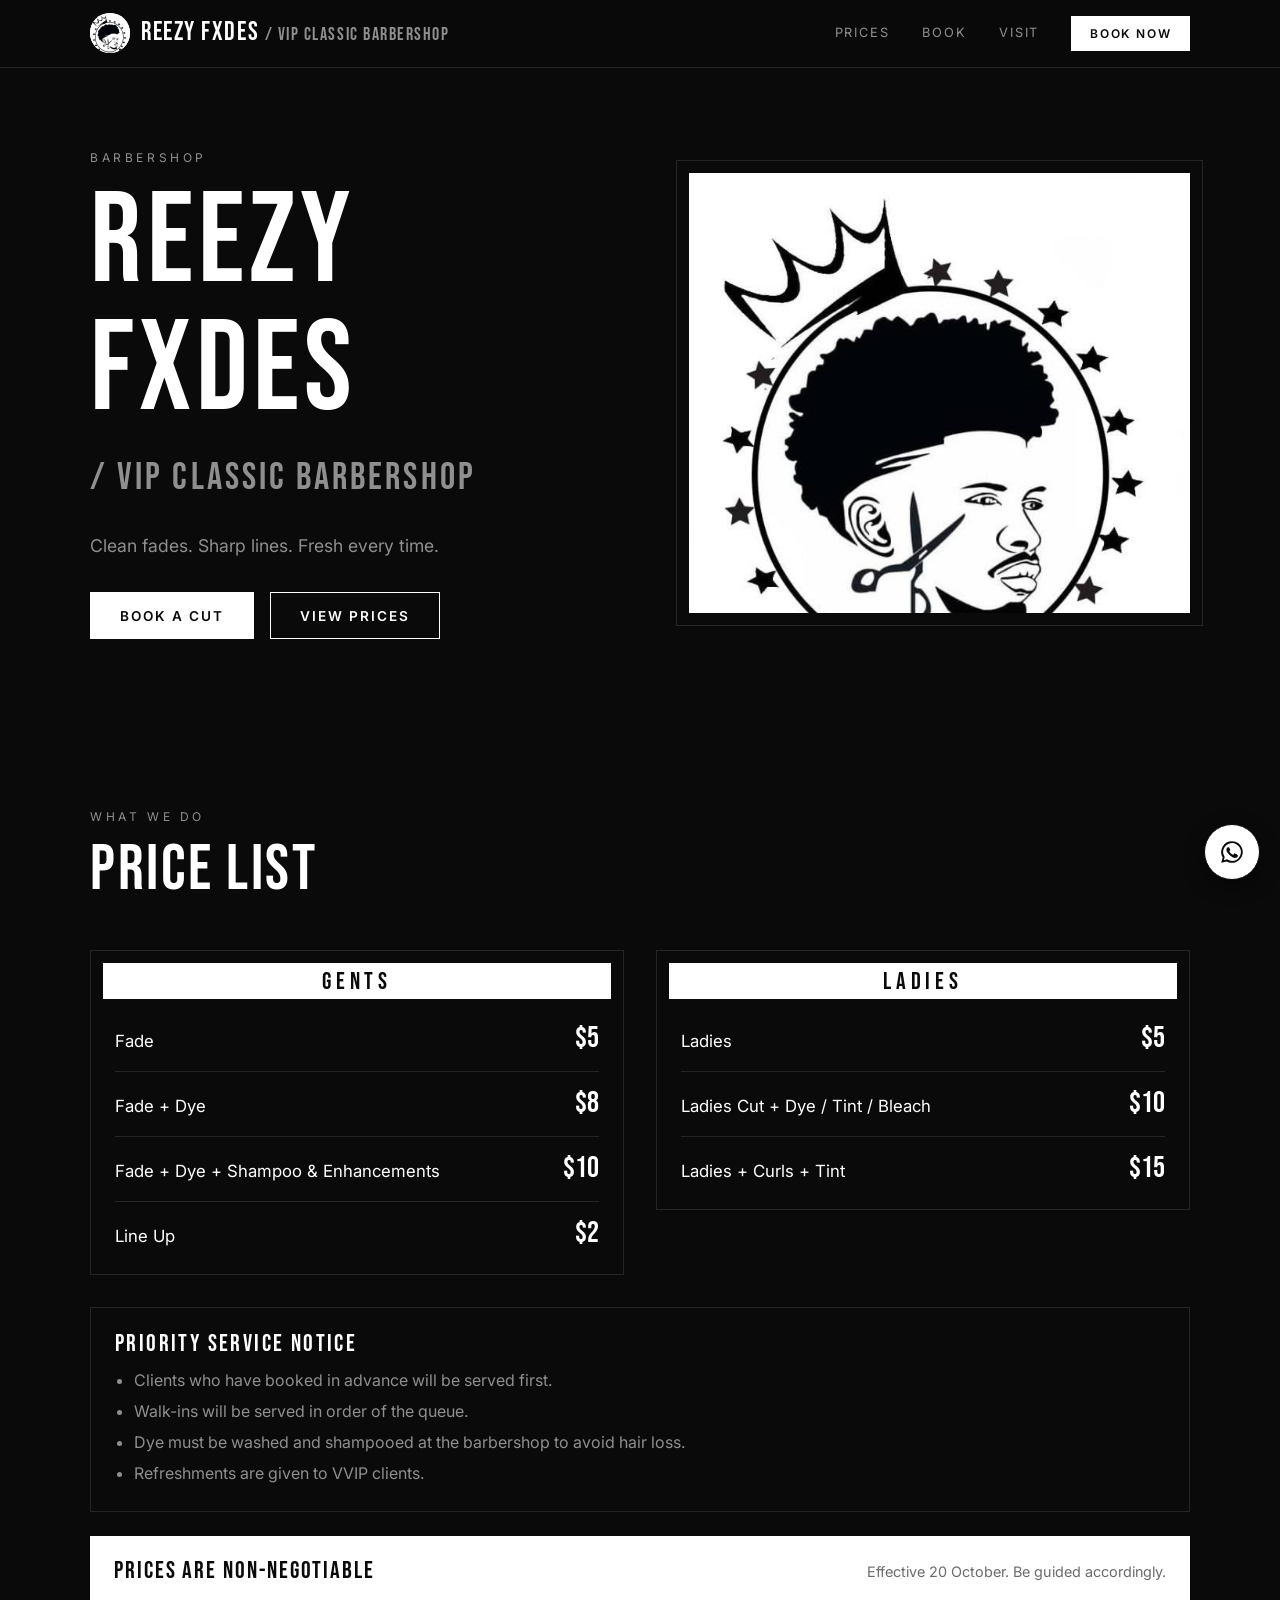
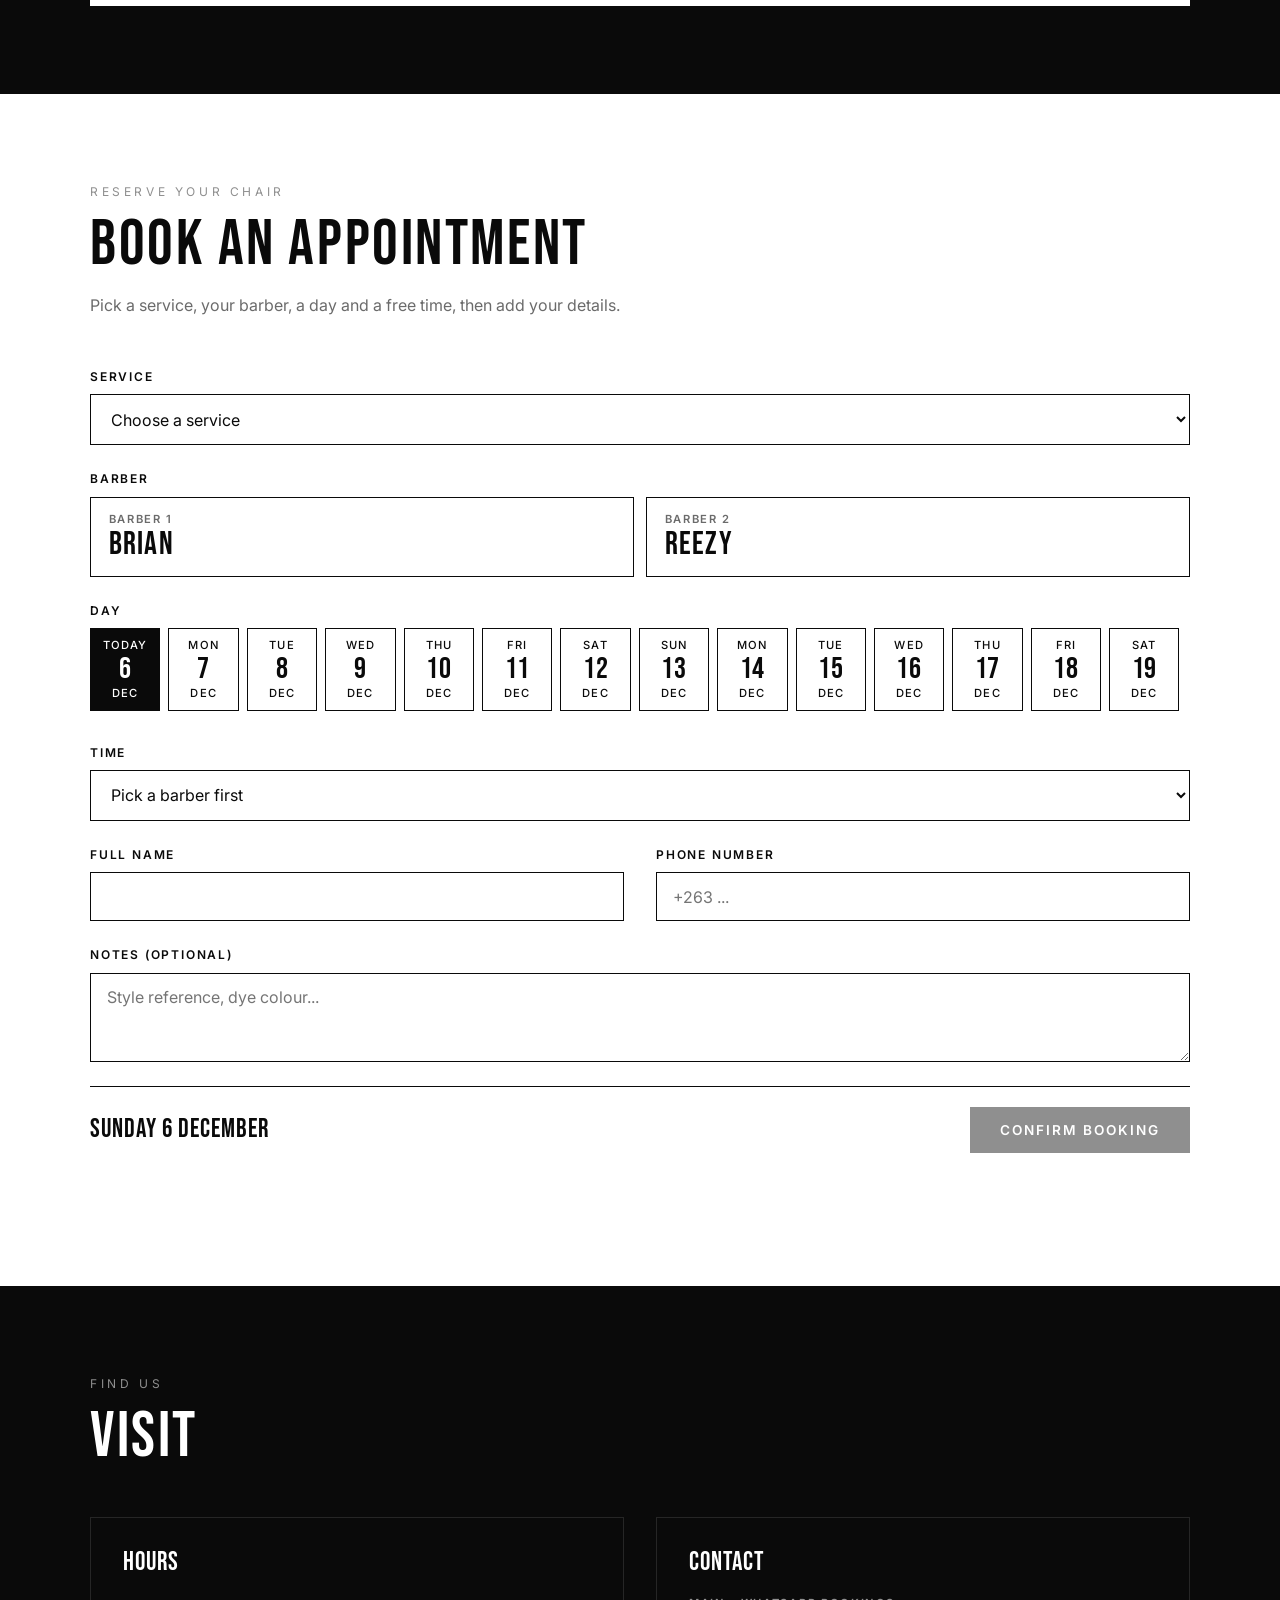
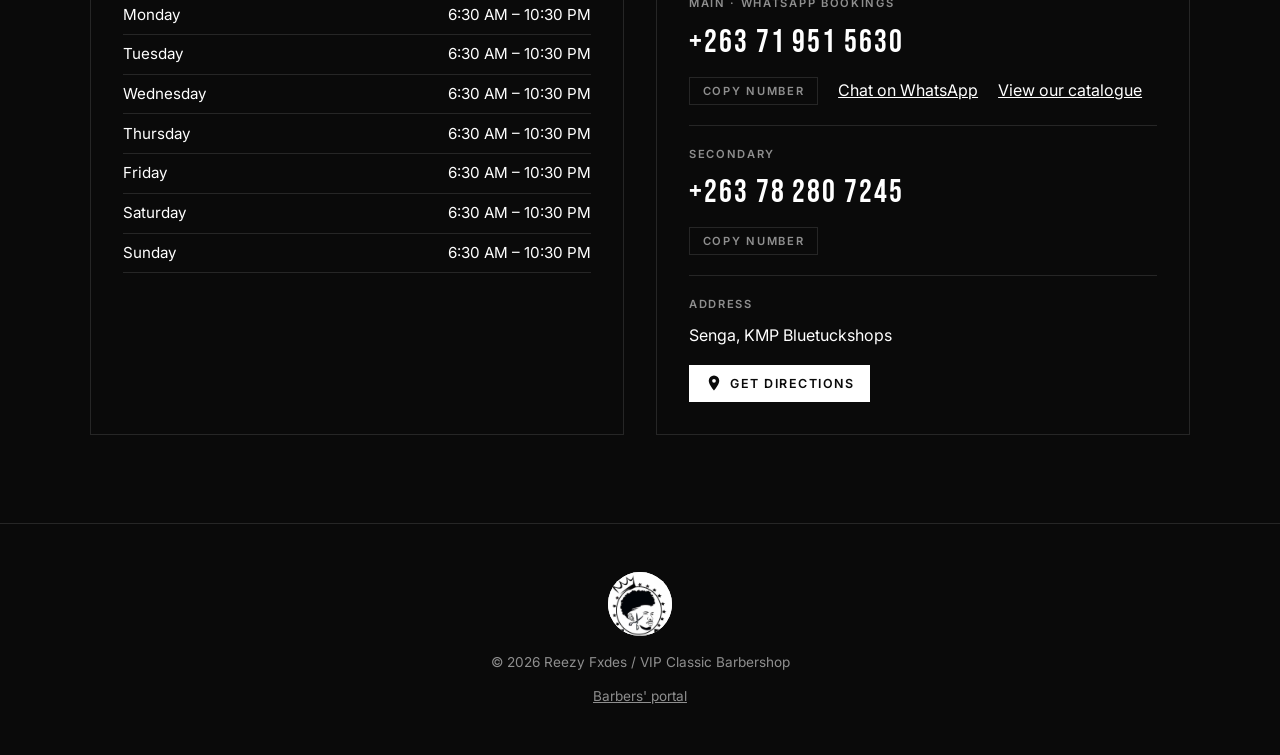
==== index.html @ d778cec8 "Add Get directions to the shop Opens Apple Maps on iPhone and Google Maps elsewhere, with directions" ====
<!doctype html>
<html lang="en">
<head>
<meta charset="utf-8">
<meta name="viewport" content="width=device-width, initial-scale=1, viewport-fit=cover">
<meta name="description" content="Book your cut at Reezy Fxdes / VIP Classic Barbershop. Open daily 6:30am – 10:30pm in Senga, KMP Bluetuckshops. Pick a free time and confirm on WhatsApp.">
<meta property="og:title" content="Reezy Fxdes / VIP Classic Barbershop">
<meta property="og:description" content="Book your cut at Reezy Fxdes / VIP Classic Barbershop. Open daily 6:30am – 10:30pm in Senga, KMP Bluetuckshops. Pick a free time and confirm on WhatsApp.">
<meta property="og:image" content="https://elpatronzw.github.io/REEZY_Fxdes/assets/logo.jpeg">
<meta property="og:url" content="https://elpatronzw.github.io/REEZY_Fxdes/">
<meta property="og:type" content="website">
<link rel="icon" href="assets/logo.jpeg">
<title>Reezy Fxdes</title>
<meta name="claude:viewport-fit-sides" content="cover">
<link rel="preconnect" href="https://fonts.googleapis.com">
<link rel="preconnect" href="https://fonts.gstatic.com" crossorigin>
<link href="https://fonts.googleapis.com/css2?family=Bebas+Neue&family=Inter:wght@400;500;600&display=swap" rel="stylesheet">
<style>
/* Layout: one column of full-width bands (black, white booking band, black), content capped at 1100px.
   Single deliberate black-and-white look, so no light/dark switching. */
:root {
  --black: #0a0a0a;
  --ink: #141414;
  --white: #ffffff;
  --grey: #8f8f8f;
  --grey-dark: #6b6b6b;
  --line: #262626;
  --line-light: #d9d9d9;
  --error: #b00020;
  --display: "Bebas Neue", Impact, "Arial Narrow", sans-serif;
  --body: "Inter", system-ui, -apple-system, "Segoe UI", sans-serif;
  --max: 1100px;
  color-scheme: dark;
}

* { box-sizing: border-box; }
[hidden] { display: none !important; }
html { scroll-behavior: smooth; }
@media (prefers-reduced-motion: reduce) { html { scroll-behavior: auto; } * { transition: none !important; } }
body {
  background: var(--black);
  color: var(--white);
  font-family: var(--body);
  font-size: 16px;
  line-height: 1.6;
  margin: 0;
}
body::before {
  content: ""; position: fixed; inset: 0 0 auto;
  height: env(safe-area-inset-top, 0px); z-index: 10; background: var(--black);
}
img { display: block; max-width: 100%; }
a { color: inherit; }
h1, h2, h3 { font-family: var(--display); font-weight: 400; letter-spacing: 0.04em; line-height: 1; margin: 0; text-wrap: balance; }
h1 { font-size: clamp(4rem, 12vw, 8rem); }
h2 { font-size: clamp(2.5rem, 6vw, 4rem); }
h3 { font-size: 1.6rem; }
p { margin: 0; }

.wrap {
  max-width: calc(var(--max) + 2 * 40px);
  margin: 0 auto;
  padding-left: max(16px, env(safe-area-inset-left, 0px));
  padding-right: max(16px, env(safe-area-inset-right, 0px));
}
@media (min-width: 760px) {
  .wrap { padding-left: max(40px, env(safe-area-inset-left, 0px)); padding-right: max(40px, env(safe-area-inset-right, 0px)); }
}

.eyebrow { text-transform: uppercase; letter-spacing: 0.3em; font-size: 0.75rem; color: var(--grey); margin-bottom: 0.75rem; }
.muted { color: var(--grey); }

/* Buttons */
.btn {
  display: inline-block; text-align: center;
  padding: 0.9rem 1.8rem;
  border: 1px solid var(--white); background: var(--white); color: var(--black);
  font: 600 0.85rem var(--body); text-transform: uppercase; letter-spacing: 0.15em;
  text-decoration: none; cursor: pointer; transition: background .2s, color .2s;
}
.btn:hover { background: transparent; color: var(--white); }
.btn:focus-visible, button:focus-visible, a:focus-visible, input:focus-visible, select:focus-visible, textarea:focus-visible {
  outline: 2px solid currentColor; outline-offset: 3px;
}
.btn--ghost { background: transparent; color: var(--white); }
.btn--ghost:hover { background: var(--white); color: var(--black); }
.btn--small { padding: 0.55rem 1.1rem; font-size: 0.75rem; }
.btn--dark { background: var(--black); color: var(--white); border-color: var(--black); }
.btn--dark:hover { background: transparent; color: var(--black); }
.btn[aria-disabled="true"] { opacity: 0.45; }

/* Nav */
.nav {
  position: sticky; top: env(safe-area-inset-top, 0px); z-index: 10;
  background: rgba(10,10,10,0.94); backdrop-filter: blur(8px);
  border-bottom: 1px solid var(--line);
}
.nav__inner { display: flex; align-items: center; justify-content: space-between; gap: 1rem; padding-block: 0.8rem; position: relative; }
.nav__brand { display: flex; align-items: center; gap: 0.7rem; font-family: var(--display); font-size: 1.6rem; letter-spacing: 0.06em; text-decoration: none; min-width: 0; }
.nav__sub { color: var(--grey); font-size: 1.1rem; }
.nav__logo { width: 40px; height: 40px; flex: none; border-radius: 50%; object-fit: cover; object-position: 50% 35%; background: var(--white); }
.nav__links { display: flex; align-items: center; gap: 2rem; }
.nav__links a:not(.btn) { text-decoration: none; text-transform: uppercase; font-size: 0.8rem; letter-spacing: 0.15em; color: var(--grey); }
.nav__links a:not(.btn):hover { color: var(--white); }
.nav__toggle { display: none; background: none; border: 0; cursor: pointer; padding: 0.5rem; color: var(--white); }
.nav__toggle span { display: block; width: 24px; height: 2px; background: currentColor; margin: 5px 0; }

/* Hero */
.hero { display: grid; grid-template-columns: 1.1fr 1fr; align-items: center; gap: 3rem; padding-block: 5rem; }
.hero__sub { font-family: var(--display); font-size: clamp(1.6rem, 4vw, 2.4rem); letter-spacing: 0.08em; color: var(--grey); margin-top: 0.75rem; }
.hero__tag { font-size: 1.1rem; color: var(--grey); margin: 1.5rem 0 2rem; max-width: 26rem; }
.hero__actions { display: flex; gap: 1rem; flex-wrap: wrap; }
.hero__logo {
  background: var(--white); aspect-ratio: 640 / 562; max-width: 100%; overflow: hidden;
  outline: 1px solid var(--line); outline-offset: 12px;
}
.hero__logo img { width: 100%; height: 100%; object-fit: cover; object-position: top; }

/* Sections */
.section { padding-block: 5.5rem; }
.section__head { margin-bottom: 3rem; max-width: 40rem; }
.section__head .muted { margin-top: 1rem; }
.band--white { background: var(--white); color: var(--black); }
.band--white .muted { color: var(--grey-dark); }

/* Services */
.price-groups { display: grid; grid-template-columns: 1fr 1fr; gap: 2rem; align-items: start; }
.price-group { border: 1px solid var(--line); padding: 0.75rem 1.5rem 0.5rem; min-width: 0; }
.price-group__title {
  font-size: 1.5rem; letter-spacing: 0.2em; text-align: center;
  background: var(--white); color: var(--black); padding: 0.45rem 1rem 0.3rem; margin: 0 -0.75rem 0.5rem;
}
.services { list-style: none; margin: 0; padding: 0; }
.service { display: flex; justify-content: space-between; align-items: baseline; gap: 1rem; padding: 1rem 0; border-bottom: 1px solid var(--line); min-width: 0; }
.service:last-child { border-bottom: 0; }
.service__name { font-size: 1.05rem; }
.service__price { font-family: var(--display); font-size: 1.9rem; line-height: 1; white-space: nowrap; font-variant-numeric: tabular-nums; }
.notice { margin-top: 2rem; border: 1px solid var(--line); padding: 1.5rem; }
.notice h3 { font-size: 1.5rem; letter-spacing: 0.1em; margin-bottom: 0.75rem; }
.notice ul { margin: 0; padding-left: 1.2rem; color: var(--grey); display: grid; gap: 0.35rem; }
.non-neg { margin-top: 1.5rem; display: flex; flex-wrap: wrap; justify-content: space-between; gap: 0.5rem 1rem; background: var(--white); color: var(--black); padding: 1rem 1.5rem; }
.non-neg strong { font-family: var(--display); font-weight: 400; font-size: 1.5rem; letter-spacing: 0.08em; }
.non-neg span { color: var(--grey-dark); font-size: 0.9rem; align-self: center; }

/* Booking */
.book { display: grid; grid-template-columns: 1fr 1fr; gap: 1.5rem 2rem; }
.full { grid-column: 1 / -1; }
.field { display: flex; flex-direction: column; gap: 0.5rem; min-width: 0; }
.label { font-size: 0.75rem; text-transform: uppercase; letter-spacing: 0.15em; font-weight: 600; }
.field input, .field select, .field textarea {
  font: 1rem var(--body); padding: 0.85rem 1rem;
  border: 1px solid var(--black); border-radius: 0;
  background: var(--white); color: var(--black); width: 100%;
  color-scheme: light;
}

.days { display: flex; gap: 0.5rem; overflow-x: auto; padding-bottom: 0.5rem; scrollbar-width: thin; }
.day {
  flex: none; width: 4.4rem; padding: 0.6rem 0.3rem;
  display: flex; flex-direction: column; align-items: center; gap: 0.1rem;
  border: 1px solid var(--black); background: var(--white); color: var(--black);
  font: 500 0.7rem var(--body); text-transform: uppercase; letter-spacing: 0.1em; cursor: pointer;
}
.day strong { font-family: var(--display); font-weight: 400; font-size: 1.9rem; line-height: 1; letter-spacing: 0.02em; }
.day[aria-pressed="true"] { background: var(--black); color: var(--white); }

#time { font-variant-numeric: tabular-nums; }

.barbers { display: grid; grid-template-columns: 1fr 1fr; gap: 0.75rem; }
.barber {
  display: flex; flex-direction: column; align-items: flex-start; gap: 0.2rem;
  padding: 0.9rem 1.1rem; border: 1px solid var(--black); background: var(--white); color: var(--black);
  cursor: pointer; text-align: left;
}
.barber span { font: 600 0.7rem var(--body); text-transform: uppercase; letter-spacing: 0.15em; color: var(--grey-dark); }
.barber strong { font-family: var(--display); font-weight: 400; font-size: 2rem; line-height: 1; letter-spacing: 0.04em; }
.barber[aria-pressed="true"] { background: var(--black); color: var(--white); }
.barber[aria-pressed="true"] span { color: var(--grey); }

.rebook {
  display: flex; flex-wrap: wrap; justify-content: space-between; align-items: center; gap: 1rem 2rem;
  border: 1px solid var(--black); padding: 1.25rem 1.5rem; margin-bottom: 2rem;
}
.rebook .eyebrow { margin-bottom: 0.3rem; }
.rebook__text { font-size: 1.05rem; }
.rebook__actions { display: flex; gap: 1.25rem; align-items: center; flex-wrap: wrap; }
.linkbtn { background: none; border: 0; padding: 0; font: inherit; font-size: 0.9rem; text-decoration: underline; color: var(--grey-dark); cursor: pointer; }

.summary { border-top: 1px solid var(--black); padding-top: 1.25rem; display: flex; flex-wrap: wrap; align-items: center; justify-content: space-between; gap: 1rem; }
.summary__text { font-family: var(--display); font-size: 1.6rem; letter-spacing: 0.04em; min-width: 0; }
.error { color: var(--error); font-size: 0.9rem; min-height: 1.4em; }

.done { border: 1px solid var(--black); padding: 2rem; display: grid; gap: 1.25rem; max-width: 46rem; }
.done h3 { font-size: clamp(2.2rem, 6vw, 3rem); }
.done__head { display: flex; align-items: center; gap: 1rem; }
.done__head .eyebrow { margin-bottom: 0.3rem; }
.done__check {
  flex: none; width: 3.2rem; height: 3.2rem; border-radius: 50%;
  display: grid; place-items: center; background: var(--black); color: var(--white); font-size: 1.6rem;
}
.ticket { margin: 0; display: grid; grid-template-columns: auto 1fr; border: 1px dashed var(--black); }
.ticket dt, .ticket dd { margin: 0; padding: 0.7rem 1rem; border-bottom: 1px dashed var(--line-light); }
.ticket dt { font-size: 0.72rem; font-weight: 600; text-transform: uppercase; letter-spacing: 0.15em; color: var(--grey-dark); align-self: center; }
.ticket dd { font-weight: 600; min-width: 0; overflow-wrap: anywhere; }
.ticket dt:nth-last-of-type(1), .ticket dd:last-of-type { border-bottom: 0; }
.done__info ul { margin: 0.4rem 0 0; padding-left: 1.2rem; color: var(--grey-dark); display: grid; gap: 0.25rem; }
.done__actions { display: flex; gap: 1rem; flex-wrap: wrap; }
.done__actions .btn--ghost { color: var(--black); border-color: var(--black); }
.done__actions .btn--ghost:hover { background: var(--black); color: var(--white); }

/* Owner panel */
.owner { margin-top: 3rem; border: 1px dashed var(--black); padding: 1.5rem; }
.owner h3 { margin-bottom: 0.5rem; }
.owner ul { list-style: none; margin: 1rem 0 0; padding: 0; }
.owner li { display: flex; justify-content: space-between; align-items: center; gap: 1rem; padding: 0.6rem 0; border-bottom: 1px solid var(--line-light); font-variant-numeric: tabular-nums; }
.owner button { background: none; border: 1px solid var(--black); padding: 0.35rem 0.8rem; font: 600 0.75rem var(--body); text-transform: uppercase; letter-spacing: 0.1em; cursor: pointer; color: var(--black); }

/* Visit */
.visit { display: grid; grid-template-columns: 1fr 1fr; gap: 2rem; }
.card { border: 1px solid var(--line); padding: 2rem; min-width: 0; }
.card h3 { margin-bottom: 1.25rem; }
.card p + p { margin-top: 0.6rem; }
.hours { list-style: none; margin: 0; padding: 0; }
.hours li { display: flex; justify-content: space-between; padding: 0.45rem 0; border-bottom: 1px solid var(--line); font-size: 0.95rem; }
.number { font-family: var(--display); font-size: 2rem; letter-spacing: 0.06em; user-select: all; }
.contact-row + .contact-row { margin-top: 1.25rem; padding-top: 1.25rem; border-top: 1px solid var(--line); }
.contact-row .label { font-size: 0.7rem; margin-bottom: 0.2rem; }
.contact-row .number { margin: 0; }
.contact-row p:last-child { display: flex; flex-wrap: wrap; align-items: center; gap: 0.75rem 1.25rem; }
.directions {
  display: inline-flex; align-items: center; gap: 0.45rem; margin-top: 0.4rem;
  padding: 0.6rem 1rem; background: var(--white); color: var(--black); text-decoration: none;
  font: 600 0.78rem var(--body); text-transform: uppercase; letter-spacing: 0.12em;
}
.directions:hover { background: var(--grey); }
.copy { background: none; border: 1px solid var(--line); color: var(--grey); padding: 0.35rem 0.8rem; font: 600 0.7rem var(--body); text-transform: uppercase; letter-spacing: 0.15em; cursor: pointer; }
.copy:hover { color: var(--white); border-color: var(--white); }

.footer { border-top: 1px solid var(--line); padding-block: 3rem; text-align: center; color: var(--grey); font-size: 0.85rem; }
.footer__portal { margin-top: 0.75rem; }
.footer__portal a { color: var(--grey); }
.footer__logo { width: 64px; height: 64px; margin: 0 auto 1rem; border-radius: 50%; object-fit: cover; object-position: 50% 35%; background: var(--white); }

.wa-float {
  position: fixed; z-index: 20;
  right: calc(1.25rem + env(safe-area-inset-right, 0px));
  bottom: calc(1.25rem + env(safe-area-inset-bottom, 0px));
  width: 56px; height: 56px; border-radius: 50%;
  display: grid; place-items: center;
  background: var(--white); color: var(--black); border: 1px solid var(--black);
  box-shadow: 0 6px 20px rgba(0,0,0,.45); transition: transform .2s;
}
.wa-float:hover { transform: scale(1.08); }

@media (max-width: 760px) {
  .nav__toggle { display: block; }
  .nav__sub { display: none; }
  .nav__links {
    display: none; position: absolute; top: 100%; left: 0; right: 0;
    flex-direction: column; align-items: stretch; gap: 0;
    background: var(--black); border-bottom: 1px solid var(--line);
  }
  .nav__links.is-open { display: flex; }
  .nav__links a { padding: 1rem 0; border-top: 1px solid var(--line); }
  .nav__links .btn { margin: 1rem 0; }

  .hero { grid-template-columns: 1fr; text-align: center; padding-block: 2.5rem 4rem; gap: 2.5rem; }
  .hero__logo { width: 100%; max-width: 280px; margin: 12px auto 0; order: -1; }
  .hero__tag { margin-left: auto; margin-right: auto; }
  .hero__actions { justify-content: center; }

  .section { padding-block: 4rem; }
  .price-groups, .book, .visit { grid-template-columns: 1fr; }
  .price-group { padding: 0.75rem 1rem 0.25rem; }
  .price-group__title { margin: 0 -0.25rem 0.5rem; }
  .card, .done { padding: 1.5rem; }
}
</style>
</head>
<body>

<header class="nav">
  <div class="wrap nav__inner">
    <a href="#top" class="nav__brand">
      <img src="assets/logo.jpeg" alt="" class="nav__logo">
      <span>Reezy Fxdes <span class="nav__sub">/ VIP Classic Barbershop</span></span>
    </a>
    <button class="nav__toggle" id="nav-toggle" aria-label="Open menu" aria-expanded="false"><span></span><span></span></button>
    <nav class="nav__links" id="nav-links">
      <a href="#services">Prices</a>
      <a href="#book">Book</a>
      <a href="#visit">Visit</a>
      <a href="#book" class="btn btn--small">Book now</a>
    </nav>
  </div>
</header>

<main id="top">
  <section class="wrap hero">
    <div>
      <p class="eyebrow">Barbershop</p>
      <h1>Reezy<br>Fxdes</h1>
      <p class="hero__sub">/ VIP Classic Barbershop</p>
      <p class="hero__tag">Clean fades. Sharp lines. Fresh every time.</p>
      <div class="hero__actions">
        <a href="#book" class="btn">Book a cut</a>
        <a href="#services" class="btn btn--ghost">View prices</a>
      </div>
    </div>
    <div class="hero__logo"><img src="assets/logo.jpeg" alt="Reezy Fxdes logo: a crowned portrait with a fade, framed by stars"></div>
  </section>

  <section id="services" class="wrap section">
    <div class="section__head">
      <p class="eyebrow">What we do</p>
      <h2>Price list</h2>
    </div>
    <div class="price-groups" id="services-list"></div>
    <div class="notice">
      <h3>Priority service notice</h3>
      <ul>
        <li>Clients who have booked in advance will be served first.</li>
        <li>Walk-ins will be served in order of the queue.</li>
        <li>Dye must be washed and shampooed at the barbershop to avoid hair loss.</li>
        <li>Refreshments are given to VVIP clients.</li>
      </ul>
    </div>
    <p class="non-neg"><strong>Prices are non-negotiable</strong><span>Effective 20 October. Be guided accordingly.</span></p>
  </section>

  <section id="book" class="band--white">
    <div class="wrap section">
      <div class="section__head">
        <p class="eyebrow">Reserve your chair</p>
        <h2>Book an appointment</h2>
        <p class="muted">Pick a service, your barber, a day and a free time, then add your details.</p>
      </div>

      <div class="rebook" id="rebook" hidden>
        <div>
          <p class="eyebrow">Welcome back</p>
          <p class="rebook__text" id="rebook-text"></p>
        </div>
        <div class="rebook__actions">
          <button type="button" class="btn btn--dark" id="rebook-go">Rebook your usual haircut</button>
          <button type="button" class="linkbtn" id="rebook-forget">Not you?</button>
        </div>
      </div>

      <form id="booking-form" class="book" novalidate>
        <div class="field full">
          <label class="label" for="service">Service</label>
          <select id="service" name="service">
            <option value="">Choose a service</option>
          </select>
        </div>

        <div class="field full">
          <span class="label" id="barbers-label">Barber</span>
          <div class="barbers" id="barbers" role="group" aria-labelledby="barbers-label"></div>
        </div>

        <div class="field full">
          <span class="label" id="days-label">Day</span>
          <div class="days" id="days" role="group" aria-labelledby="days-label"></div>
        </div>

        <div class="field full">
          <label class="label" for="time">Time</label>
          <select id="time" name="time"></select>
        </div>

        <div class="field">
          <label class="label" for="name">Full name</label>
          <input id="name" name="name" type="text" autocomplete="name">
        </div>
        <div class="field">
          <label class="label" for="phone">Phone number</label>
          <input id="phone" name="phone" type="tel" autocomplete="tel" placeholder="+263 ...">
        </div>
        <div class="field full">
          <label class="label" for="notes">Notes (optional)</label>
          <textarea id="notes" name="notes" rows="3" placeholder="Style reference, dye colour..."></textarea>
        </div>

        <div class="full summary">
          <p class="summary__text" id="summary">Choose a service, day and time</p>
          <a id="send" class="btn btn--dark" href="#book" target="_blank" rel="noopener" aria-disabled="true">Send booking on WhatsApp</a>
        </div>
        <p class="error full" id="form-error" role="alert"></p>
      </form>

      <div class="done" id="done" hidden>
        <div class="done__head">
          <span class="done__check" aria-hidden="true">✓</span>
          <div>
            <p class="eyebrow" id="done-eyebrow">Almost done</p>
            <h3 id="done-title">Booking ready</h3>
          </div>
        </div>
        <p id="done-text"></p>
        <dl class="ticket" id="done-details"></dl>
        <div class="done__info" id="done-info">
          <p class="label">Good to know</p>
          <ul>
            <li>Please arrive 5 minutes before your time.</li>
            <li>Booked clients are served before walk-ins.</li>
            <li>Dye must be washed and shampooed at the barbershop.</li>
            <li>Need to change or cancel? Message us on WhatsApp.</li>
          </ul>
        </div>
        <div class="done__actions">
          <a id="done-retry" class="btn btn--dark" href="#book" target="_blank" rel="noopener">Open WhatsApp again</a>
          <a id="done-calendar" class="btn btn--ghost" href="#book" download="reezy-fxdes-booking.ics" hidden>Add to calendar</a>
          <button type="button" class="btn btn--ghost" id="done-new">Make another booking</button>
        </div>
      </div>

      <div class="owner" id="owner" hidden>
        <h3>Booked times</h3>
        <p class="muted">Only you see this list. Free up a time to make it bookable again.</p>
        <ul id="owner-list"></ul>
      </div>
    </div>
  </section>

  <section id="visit" class="wrap section">
    <div class="section__head">
      <p class="eyebrow">Find us</p>
      <h2>Visit</h2>
    </div>
    <div class="visit">
      <div class="card">
        <h3>Hours</h3>
        <ul class="hours" id="hours-list"></ul>
      </div>
      <div class="card">
        <h3>Contact</h3>
        <div class="contact-row">
          <p class="label muted">Main · WhatsApp bookings</p>
          <p class="number" id="number-main">+263 71 951 5630</p>
          <p><button type="button" class="copy" data-copy="+263719515630" data-target="number-main">Copy number</button>
             <a class="wa-link" href="https://wa.me/263719515630" target="_blank" rel="noopener">Chat on WhatsApp</a>
             <a class="wa-link" href="https://wa.me/c/263719515630" target="_blank" rel="noopener">View our catalogue</a></p>
        </div>
        <div class="contact-row">
          <p class="label muted">Secondary</p>
          <p class="number" id="number-alt">+263 78 280 7245</p>
          <p><button type="button" class="copy" data-copy="+263782807245" data-target="number-alt">Copy number</button></p>
        </div>
        <div class="contact-row">
          <p class="label muted">Address</p>
          <p>Senga, KMP Bluetuckshops</p>
          <p><a class="directions directions-link" href="https://www.google.com/maps/dir/?api=1" target="_blank" rel="noopener">
            <svg viewBox="0 0 24 24" width="18" height="18" fill="currentColor" aria-hidden="true"><path d="M12 2a7 7 0 0 0-7 7c0 5.2 7 13 7 13s7-7.8 7-13a7 7 0 0 0-7-7zm0 9.5A2.5 2.5 0 1 1 12 6.5a2.5 2.5 0 0 1 0 5z"/></svg>
            Get directions</a></p>
        </div>
      </div>
    </div>
  </section>
</main>

<footer class="footer">
  <div class="wrap">
    <img src="assets/logo.jpeg" alt="" class="footer__logo">
    <p>&copy; <span id="year"></span> Reezy Fxdes / VIP Classic Barbershop</p>
    <p class="footer__portal" id="portal-link"><a href="portal.html">Barbers' portal</a></p>
  </div>
</footer>

<a href="https://wa.me/c/263719515630" class="wa-float" target="_blank" rel="noopener" aria-label="View the Reezy Fxdes catalogue on WhatsApp" title="View our catalogue on WhatsApp">
  <svg viewBox="0 0 24 24" width="26" height="26" fill="currentColor" aria-hidden="true"><path d="M12 2a10 10 0 0 0-8.6 15.1L2 22l5-1.3A10 10 0 1 0 12 2zm0 18.2a8.2 8.2 0 0 1-4.2-1.2l-.3-.2-3 .8.8-2.9-.2-.3A8.2 8.2 0 1 1 12 20.2zm4.5-6.1c-.2-.1-1.5-.7-1.7-.8-.2-.1-.4-.1-.6.1l-.8 1c-.1.2-.3.2-.5.1a6.7 6.7 0 0 1-3.3-2.9c-.3-.4.3-.4.7-1.4.1-.2 0-.3 0-.4l-.8-1.8c-.2-.5-.4-.4-.6-.4h-.5a1 1 0 0 0-.7.3 3 3 0 0 0-.9 2.2 5.2 5.2 0 0 0 1.1 2.7 11.8 11.8 0 0 0 4.5 4c1.7.7 2.3.8 3.2.6.5-.1 1.5-.6 1.7-1.2.2-.6.2-1.1.1-1.2l-.4-.2z"/></svg>
</a>

<script>
// ==== Shop settings ====
const WHATSAPP_NUMBER = "263719515630";
const SHOP_NAME = "Reezy Fxdes / VIP Classic Barbershop";
const BARBERS = ["Brian", "Reezy"];
// Booking backend: the Google Apps Script web app URL (see backend/SETUP.md).
// Empty = bookings are sent by WhatsApp only, with no portal or reminders.
// The Claude demo page cannot reach Google, so it stays on the WhatsApp-only flow.
const BACKEND_URL = window.claude ? "" : "https://script.google.com/macros/s/AKfycbzcOgP2GrweLuP1FigC4o43Knu_ZRdmL_4yKzIONT617YdVdZlv6OtuzDCqZVZgeNah/exec";
// Prices from the shop's price list (effective 20 October)
const SERVICES = [
  { group: "Gents", name: "Fade", price: 5 },
  { group: "Gents", name: "Fade + Dye", price: 8 },
  { group: "Gents", name: "Fade + Dye + Shampoo & Enhancements", price: 10 },
  { group: "Gents", name: "Line Up", price: 2 },
  { group: "Ladies", name: "Ladies", price: 5 },
  { group: "Ladies", name: "Ladies Cut + Dye / Tint / Bleach", price: 10 },
  { group: "Ladies", name: "Ladies + Curls + Tint", price: 15 },
];
const CURRENCY = "$";
// Open every day 6:30am – 10:30pm. Last booking slot starts at 10:00pm so it ends by closing.
const OPEN = { open: "06:30", close: "22:30", label: "6:30 AM – 10:30 PM" };
const HOURS = { 0: OPEN, 1: OPEN, 2: OPEN, 3: OPEN, 4: OPEN, 5: OPEN, 6: OPEN };
const SLOT_MINUTES = 30;
const DAYS_AHEAD = 14;
// ==== End of settings ====

const $ = (id) => document.getElementById(id);
const DAY_NAMES = ["Sunday", "Monday", "Tuesday", "Wednesday", "Thursday", "Friday", "Saturday"];
const formatPrice = (p) => (p == null ? "TBA" : CURRENCY + p);
const pad = (n) => String(n).padStart(2, "0");
const isoDate = (d) => `${d.getFullYear()}-${pad(d.getMonth() + 1)}-${pad(d.getDate())}`;
const toMinutes = (t) => { const [h, m] = t.split(":").map(Number); return h * 60 + m; };
const toHHMM = (m) => `${pad(Math.floor(m / 60))}:${pad(m % 60)}`;
const to12h = (t) => { const [h, m] = t.split(":").map(Number); return `${(h % 12) || 12}:${pad(m)} ${h < 12 ? "AM" : "PM"}`; };
const slotKey = (date, time, barber) => `${date}_${time.replace(":", "")}_${barber}`;
const longDate = (iso) => new Date(iso + "T00:00").toLocaleDateString("en-GB", { weekday: "long", day: "numeric", month: "long" });
const esc = (s) => String(s).replace(/[&<>"]/g, (c) => ({ "&": "&amp;", "<": "&lt;", ">": "&gt;", '"': "&quot;" }[c]));

const state = { service: "", barber: "", date: "", time: "" };
const booked = new Map();          // slotKey -> booking (date, time, barber, service)
const isTaken = (date, time) => !!state.barber && booked.has(slotKey(date, time, state.barber));
let store = null;                  // db collection, when the viewer has it
let canWrite = false;

// Price list + service dropdown, grouped (Gents, Ladies)
const serviceLabel = (s) => (s.price == null ? s.name : `${s.name} (${formatPrice(s.price)})`);
[...new Set(SERVICES.map((s) => s.group))].forEach((group) => {
  const items = SERVICES.filter((s) => s.group === group);
  const box = document.createElement("div");
  box.className = "price-group";
  box.innerHTML = `<h3 class="price-group__title">${esc(group)}</h3><ul class="services">${items
    .map((s) => `<li class="service"><span class="service__name">${esc(s.name)}</span><span class="service__price">${formatPrice(s.price)}</span></li>`)
    .join("")}</ul>`;
  $("services-list").appendChild(box);

  const og = document.createElement("optgroup");
  og.label = group;
  items.forEach((s) => og.appendChild(new Option(serviceLabel(s), serviceLabel(s))));
  $("service").appendChild(og);
});

// Hours
[1, 2, 3, 4, 5, 6, 0].forEach((d) => {
  const h = HOURS[d];
  const li = document.createElement("li");
  li.innerHTML = `<span>${DAY_NAMES[d]}</span><span>${h ? esc(h.label || `${h.open} – ${h.close}`) : "Closed"}</span>`;
  $("hours-list").appendChild(li);
});

function slotsFor(date) {
  const h = HOURS[new Date(date + "T00:00").getDay()];
  if (!h) return [];
  const now = new Date();
  const isToday = date === isoDate(now);
  const nowMins = now.getHours() * 60 + now.getMinutes();
  const out = [];
  for (let m = toMinutes(h.open); m + SLOT_MINUTES <= toMinutes(h.close); m += SLOT_MINUTES) {
    if (!isToday || m > nowMins) out.push(toHHMM(m));
  }
  return out;
}

// Day chips
function renderDays() {
  const wrap = $("days");
  wrap.innerHTML = "";
  const start = new Date();
  for (let i = 0; i < DAYS_AHEAD; i++) {
    const d = new Date(start.getFullYear(), start.getMonth(), start.getDate() + i);
    const iso = isoDate(d);
    if (!HOURS[d.getDay()] || !slotsFor(iso).length) continue;
    const b = document.createElement("button");
    b.type = "button";
    b.className = "day";
    b.dataset.date = iso;
    b.setAttribute("aria-pressed", String(iso === state.date));
    b.setAttribute("aria-label", longDate(iso));
    const wd = i === 0 ? "Today" : d.toLocaleDateString("en-GB", { weekday: "short" });
    b.innerHTML = `<span>${wd}</span><strong>${d.getDate()}</strong><span>${d.toLocaleDateString("en-GB", { month: "short" })}</span>`;
    wrap.appendChild(b);
  }
}
$("days").addEventListener("click", (e) => {
  const b = e.target.closest(".day");
  if (!b) return;
  state.date = b.dataset.date;
  state.time = "";
  renderDays();
  renderSlots();
  update();
  loadBackendSlots(state.date);
});

// Barber picker
function renderBarbers() {
  $("barbers").innerHTML = BARBERS.map((name, i) =>
    `<button type="button" class="barber" data-barber="${esc(name)}" aria-pressed="${name === state.barber}">
       <span>Barber ${i + 1}</span><strong>${esc(name)}</strong></button>`).join("");
}
$("barbers").addEventListener("click", (e) => {
  const b = e.target.closest(".barber");
  if (!b) return;
  state.barber = b.dataset.barber;
  renderBarbers();
  renderSlots();
  update();
  loadBackendSlots(state.date);
});

// Time dropdown: 30-minute steps from opening. Only the chosen barber's free times are listed.
function renderSlots() {
  const sel = $("time");
  sel.innerHTML = "";
  const first = new Option("", "");
  sel.add(first);
  if (!state.date) { first.text = "Pick a day first"; return; }
  if (!state.barber) { first.text = "Pick a barber first"; state.time = ""; return; }
  const free = slotsFor(state.date).filter((t) => !isTaken(state.date, t));
  if (!free.length) { first.text = `${state.barber} is fully booked on this day`; state.time = ""; return; }
  first.text = "Choose a time";
  free.forEach((t) => sel.add(new Option(to12h(t), t)));
  if (state.time && !free.includes(state.time)) state.time = "";
  sel.value = state.time;
}

// Keep free times current while the page is open (other clients book, barbers cancel)
setInterval(() => { if ($("done").hidden) loadBackendSlots(state.date); }, 60000);

// Booked times from the backend, for one day (all barbers). No client details are returned.
async function loadBackendSlots(date) {
  if (!BACKEND_URL || !date) return;
  try {
    const res = await (await fetch(`${BACKEND_URL}?action=slots&date=${encodeURIComponent(date)}`)).json();
    if (!res.ok) return;
    for (const k of [...booked.keys()]) if (k.startsWith(date + "_")) booked.delete(k);
    res.booked.forEach((b) => booked.set(slotKey(date, b.time, b.barber), { date, ...b }));
    if (state.date === date) { renderSlots(); update(); }
  } catch { /* offline or backend down: times show as free; the backend still refuses double bookings */ }
}
$("time").addEventListener("change", () => { state.time = $("time").value; update(); });

// Form fields
const field = (id) => $(id).value.trim();
$("service").addEventListener("change", () => { state.service = $("service").value; update(); });
["name", "phone", "notes"].forEach((id) => $(id).addEventListener("input", update));

function missing() {
  const m = [];
  if (!state.service) m.push("a service");
  if (!state.barber) m.push("a barber");
  if (!state.date) m.push("a day");
  if (!state.time) m.push("a time");
  if (!field("name")) m.push("your name");
  if (!field("phone")) m.push("your phone number");
  return m;
}

function waLink() {
  const lines = [
    `*New Booking – ${SHOP_NAME}*`,
    "",
    `Name: ${field("name")}`,
    `Phone: ${field("phone")}`,
    `Service: ${state.service}`,
    `Barber: ${state.barber}`,
    `Date: ${longDate(state.date)}`,
    `Time: ${to12h(state.time)}`,
  ];
  if (field("notes")) lines.push(`Notes: ${field("notes")}`);
  return `https://wa.me/${WHATSAPP_NUMBER}?text=${encodeURIComponent(lines.join("\n"))}`;
}

const SEND_LABEL = BACKEND_URL ? "Confirm booking" : "Send booking on WhatsApp";
$("send").textContent = SEND_LABEL;

function update() {
  const parts = [state.service, state.barber && `with ${state.barber}`, state.date && longDate(state.date), state.time && to12h(state.time)].filter(Boolean);
  $("summary").textContent = parts.length ? parts.join(" · ") : "Choose a service, barber, day and time";
  const ready = missing().length === 0;
  const send = $("send");
  send.href = ready ? waLink() : "#book";
  send.setAttribute("aria-disabled", String(!ready));
  if (ready) $("form-error").textContent = "";
}

const ADDRESS = "Senga, KMP Bluetuckshops";
// Where directions lead: the shop's exact map pin
const MAP_DESTINATION = "-19.5068704,29.8458168";

// Directions from the client's current location: Apple Maps on iPhone/iPad, Google Maps everywhere else
function directionsUrl() {
  const isApple = /iPhone|iPad|iPod/.test(navigator.userAgent) ||
    (navigator.platform === "MacIntel" && navigator.maxTouchPoints > 1);
  const dest = encodeURIComponent(MAP_DESTINATION);
  return isApple
    ? `https://maps.apple.com/?daddr=${dest}&dirflg=d`
    : `https://www.google.com/maps/dir/?api=1&destination=${dest}`;
}
document.querySelectorAll(".directions-link").forEach((a) => { a.href = directionsUrl(); });
const DONE_TEXT = {
  // [eyebrow, title, text, main button]
  whatsapp: ["Almost done", "One last tap", "WhatsApp opened in a new tab with your booking filled in. Press send in WhatsApp so Reezy receives it. Reezy will reply to confirm.", "Open WhatsApp again"],
  saved: ["Booking confirmed", "Thank you, {name}!", "Thank you for booking with Reezy Fxdes / VIP Classic Barbershop. Your chair is reserved and your barber has been notified. We look forward to seeing you.", "Message us on WhatsApp"],
  fallback: ["One more step", "Almost there, {name}", "We couldn't save your booking online. Tap below to send it to Reezy on WhatsApp instead.", "Send booking on WhatsApp"],
};
function showDone(mode) {
  const [eyebrow, title, text, retry] = DONE_TEXT[mode];
  const first = field("name").split(" ")[0] || "friend";
  $("done-eyebrow").textContent = eyebrow;
  $("done-title").textContent = title.replace("{name}", first);
  $("done-text").textContent = text;
  const rows = [
    ["Service", state.service], ["Barber", state.barber],
    ["Date", longDate(state.date)], ["Time", to12h(state.time)], ["Where", ADDRESS],
  ];
  $("done-details").innerHTML = rows.map(([k, v]) => `<dt>${k}</dt><dd>${esc(v)}${k === "Where"
    ? ` · <a href="${esc(directionsUrl())}" target="_blank" rel="noopener">Get directions</a>` : ""}</dd>`).join("");
  $("done-info").hidden = mode !== "saved";
  $("done").querySelector(".done__check").textContent = mode === "saved" ? "✓" : "!";
  $("done-retry").textContent = retry;
  // After a saved booking, the WhatsApp button opens a plain chat; otherwise it carries the booking
  $("done-retry").href = mode === "saved" ? `https://wa.me/${WHATSAPP_NUMBER}` : waLink();
  const cal = calendarLink(mode);
  $("done-calendar").hidden = !cal;
  if (cal) $("done-calendar").href = cal;
  $("booking-form").hidden = true;
  $("rebook").hidden = true;
  $("done").hidden = false;
  $("done").scrollIntoView({ behavior: "smooth", block: "start" });
}

// "Add to calendar": a small calendar file with a 30-minute reminder (not offered inside the Claude demo)
function calendarLink(mode) {
  if (mode !== "saved" || window.claude) return "";
  const [y, mo, d] = state.date.split("-");
  const [h, mi] = state.time.split(":").map(Number);
  const end = h * 60 + mi + SLOT_MINUTES;
  const stamp = (hh, mm) => `${y}${mo}${d}T${pad(hh)}${pad(mm)}00`;
  const ics = [
    "BEGIN:VCALENDAR", "VERSION:2.0", "PRODID:-//Reezy Fxdes//Booking//EN", "BEGIN:VEVENT",
    `UID:${Date.now()}@reezyfxdes`, `DTSTART;TZID=Africa/Harare:${stamp(h, mi)}`,
    `DTEND;TZID=Africa/Harare:${stamp(Math.floor(end / 60), end % 60)}`,
    `SUMMARY:${state.service} with ${state.barber} - Reezy Fxdes`,
    `LOCATION:${ADDRESS}`, `DESCRIPTION:Booked at Reezy Fxdes / VIP Classic Barbershop. WhatsApp +263719515630`,
    "BEGIN:VALARM", "TRIGGER:-PT30M", "ACTION:DISPLAY", "DESCRIPTION:Haircut in 30 minutes", "END:VALARM",
    "END:VEVENT", "END:VCALENDAR",
  ].join("\r\n");
  return "data:text/calendar;charset=utf-8," + encodeURIComponent(ics);
}

let sending = false;
$("send").addEventListener("click", async (e) => {
  const m = missing();
  if (m.length) {
    e.preventDefault();
    $("form-error").textContent = `Add ${m.join(", ").replace(/, ([^,]*)$/, " and $1")} to send your booking.`;
    return;
  }
  if (isTaken(state.date, state.time)) {
    e.preventDefault();
    $("form-error").textContent = `${state.barber} was just booked at that time. Pick another free time.`;
    state.time = "";
    renderSlots();
    update();
    return;
  }
  const booking = {
    date: state.date, time: state.time, barber: state.barber, service: state.service,
    name: field("name"), phone: field("phone"), notes: field("notes"),
  };
  rememberClient(booking);

  if (!BACKEND_URL) {
    // The link itself opens WhatsApp in a new tab; record the slot so it shows as booked.
    saveBooking(booking);
    showDone("whatsapp");
    return;
  }

  // Backend: save the booking (it notifies the barbers), no WhatsApp step needed.
  e.preventDefault();
  if (sending) return;
  sending = true;
  $("send").textContent = "Booking...";
  let res = null;
  try {
    res = await (await fetch(BACKEND_URL, { method: "POST", body: JSON.stringify({ action: "book", ...booking }) })).json();
  } catch { /* handled below */ }
  sending = false;
  $("send").textContent = SEND_LABEL;
  const key = slotKey(booking.date, booking.time, booking.barber);
  if (res && res.ok) { booked.set(key, booking); showDone("saved"); }
  else if (res && res.error === "taken") {
    booked.set(key, booking);
    $("form-error").textContent = `${booking.barber} was just booked at that time. Pick another free time.`;
    state.time = "";
    renderSlots();
    update();
  } else showDone("fallback");
});

$("done-new").addEventListener("click", () => {
  $("booking-form").reset();
  state.service = ""; state.time = "";
  $("done").hidden = true;
  $("booking-form").hidden = false;
  renderSlots();
  renderRebook();
  update();
});

// Claude demo only: keep booked slots in the page's shared store (no client details)
function saveBooking(b) {
  if (!store || !canWrite) return;
  const key = slotKey(b.date, b.time, b.barber);
  const slot = { date: b.date, time: b.time, barber: b.barber, service: b.service };
  booked.set(key, slot);
  store.doc(key).set({ ...slot, createdAt: new Date().toISOString() }).catch(() => { canWrite = false; });
}

// "Rebook your usual haircut": remembered on this phone only
const CLIENT_KEY = "reezy:client";
function loadClient() {
  try { return JSON.parse(localStorage.getItem(CLIENT_KEY) || "null"); } catch { return null; }
}
function rememberClient(b) {
  try {
    localStorage.setItem(CLIENT_KEY, JSON.stringify({ name: b.name, phone: b.phone, service: b.service, barber: b.barber, time: b.time }));
  } catch { /* storage blocked: rebook just won't show */ }
}
function renderRebook() {
  const c = loadClient();
  $("rebook").hidden = !c || !$("done").hidden;
  if (!c) return;
  const first = (c.name || "").split(" ")[0] || "there";
  $("rebook-text").textContent = `Hi ${first}, your usual is ${c.service} with ${c.barber} at ${to12h(c.time)}.`;
}
$("rebook-go").addEventListener("click", () => {
  const c = loadClient();
  if (!c) return;
  $("name").value = c.name || "";
  $("phone").value = c.phone || "";
  if ([...$("service").options].some((o) => o.value === c.service)) { $("service").value = c.service; state.service = c.service; }
  if (BARBERS.includes(c.barber)) state.barber = c.barber;
  renderBarbers();
  const free = state.date && slotsFor(state.date).includes(c.time) && !isTaken(state.date, c.time);
  state.time = free ? c.time : "";
  renderSlots();
  update();
  $("form-error").textContent = free ? "" : `Your usual time isn't free on this day. Pick another day or time.`;
  $("days").scrollIntoView({ behavior: "smooth", block: "center" });
});
$("rebook-forget").addEventListener("click", () => {
  try { localStorage.removeItem(CLIENT_KEY); } catch { /* ignore */ }
  renderRebook();
});

// Copy number buttons
document.querySelectorAll(".copy").forEach((btn) => {
  btn.addEventListener("click", () => {
    const done = (t) => { btn.textContent = t; setTimeout(() => (btn.textContent = "Copy number"), 1800); };
    const select = () => {
      const r = document.createRange();
      r.selectNodeContents($(btn.dataset.target));
      const s = getSelection(); s.removeAllRanges(); s.addRange(r);
      done("Press Ctrl+C");
    };
    try { navigator.clipboard.writeText(btn.dataset.copy).then(() => done("Copied"), select); } catch { select(); }
  });
});

// Mobile menu
$("nav-toggle").addEventListener("click", () => {
  const open = $("nav-links").classList.toggle("is-open");
  $("nav-toggle").setAttribute("aria-expanded", String(open));
});
$("nav-links").addEventListener("click", (e) => {
  if (e.target.tagName === "A") { $("nav-links").classList.remove("is-open"); $("nav-toggle").setAttribute("aria-expanded", "false"); }
});

$("year").textContent = new Date().getFullYear();

// Start on the first day that still has free times
renderDays();
const firstDay = $("days").querySelector(".day");
if (firstDay) state.date = firstDay.dataset.date;
renderDays();
renderBarbers();
renderSlots();
renderRebook();
update();
loadBackendSlots(state.date);

// The barbers' portal is a separate page on the public website, not part of the Claude demo
if (window.claude) $("portal-link").hidden = true;

// Shared bookings: booked times show as taken for everyone who can see them
(async () => {
  if (!window.claude || !window.claude.use) return;
  const [db, user] = await Promise.all([claude.use("db"), claude.use("user")]);
  if (!db) return;
  store = db.collection("bookings");
  canWrite = user ? (await user.can("data.write")) !== false : true;
  const isOwner = user ? await user.isOwner() : false;

  store.where("date", ">=", isoDate(new Date())).onSnapshot((snap) => {
    booked.clear();
    snap.docs.forEach((d) => booked.set(d.id, d.data()));
    // Someone else took the time this viewer had picked: clear the pick
    if ($("done").hidden && state.time && isTaken(state.date, state.time)) {
      state.time = "";
      update();
    }
    renderSlots();
    if (isOwner) renderOwner();
  }, () => {});

  function renderOwner() {
    $("owner").hidden = false;
    const list = $("owner-list");
    const rows = [...booked.entries()].sort(([a], [b]) => a.localeCompare(b));
    list.innerHTML = rows.length ? "" : '<li class="muted">No bookings yet.</li>';
    rows.forEach(([key, b]) => {
      const li = document.createElement("li");
      li.innerHTML = `<span>${esc(longDate(b.date))} · ${esc(to12h(b.time))} · ${esc(b.barber || "")} · ${esc(b.service || "")}</span>`;
      const btn = document.createElement("button");
      btn.type = "button";
      btn.textContent = "Free up";
      btn.addEventListener("click", () => { btn.disabled = true; store.doc(key).delete().catch(() => { btn.disabled = false; }); });
      li.appendChild(btn);
      list.appendChild(li);
    });
  }
})();
</script>
</body>
</html>
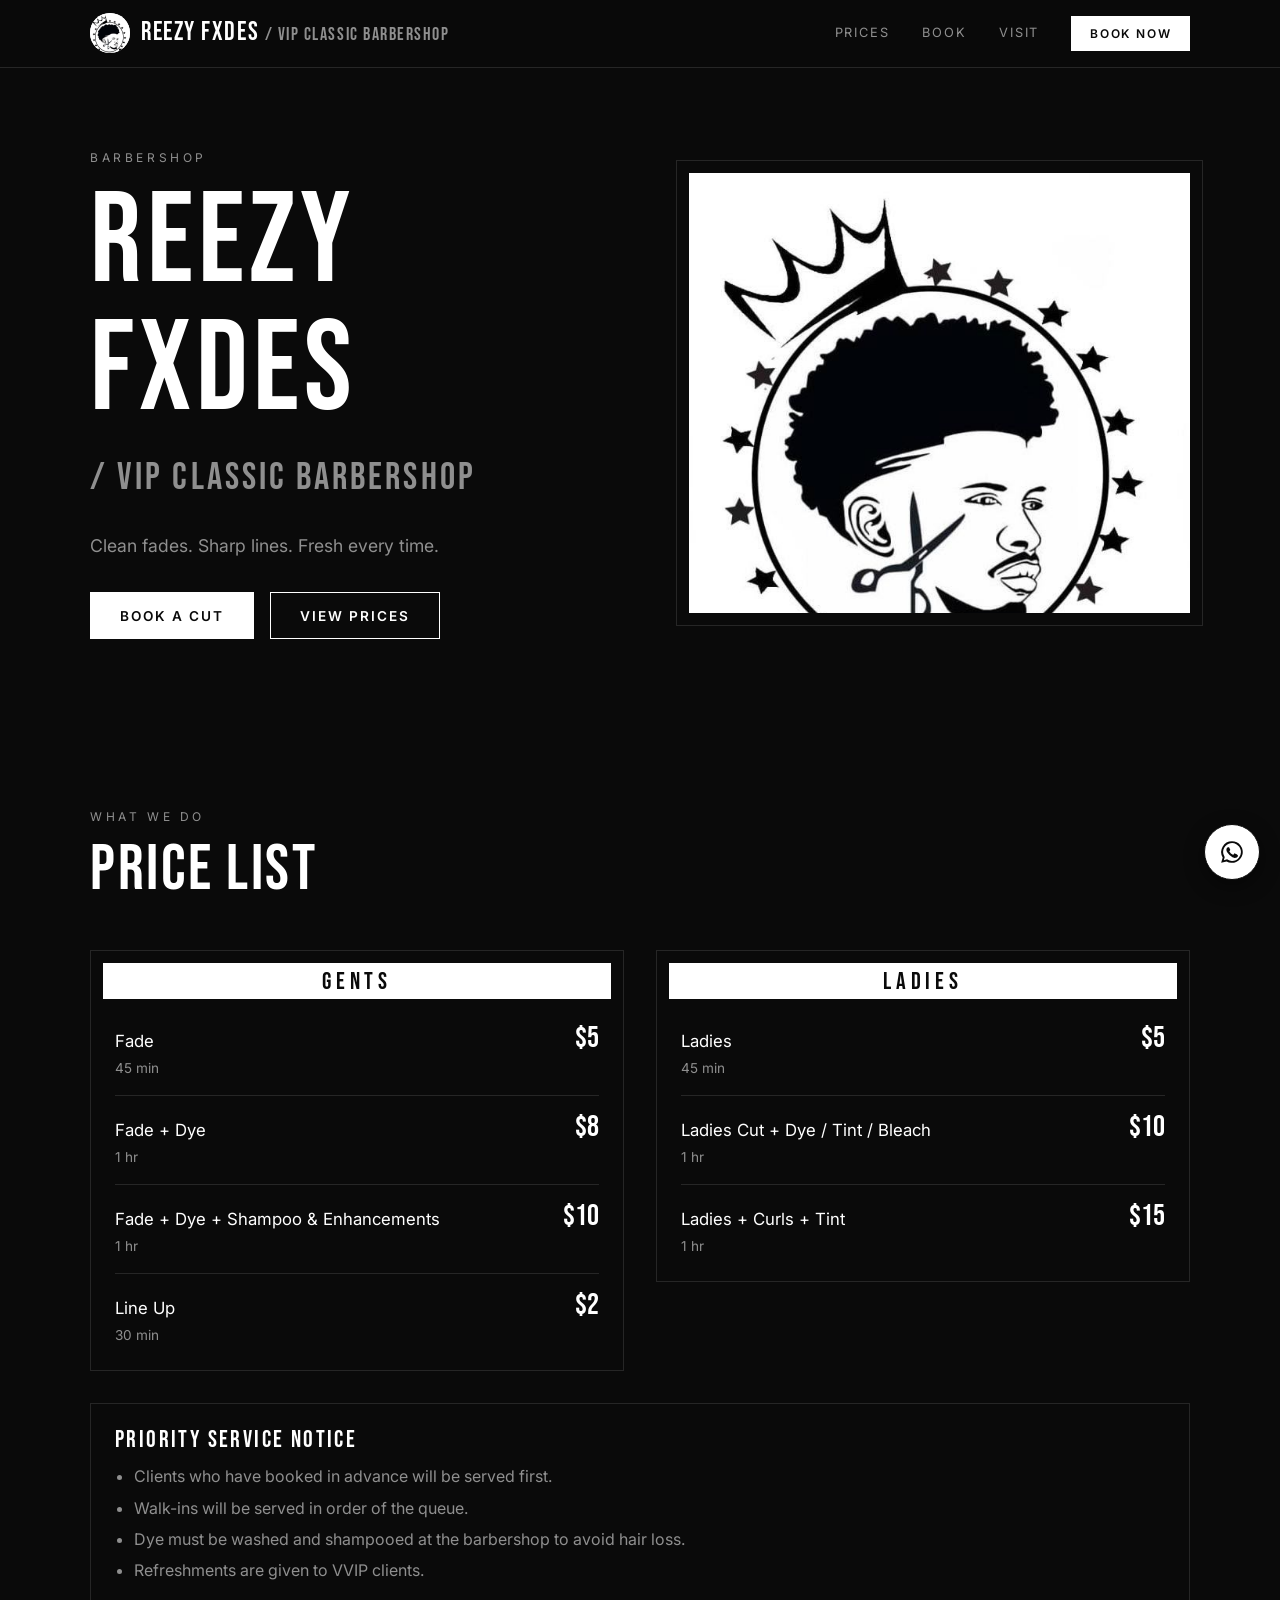
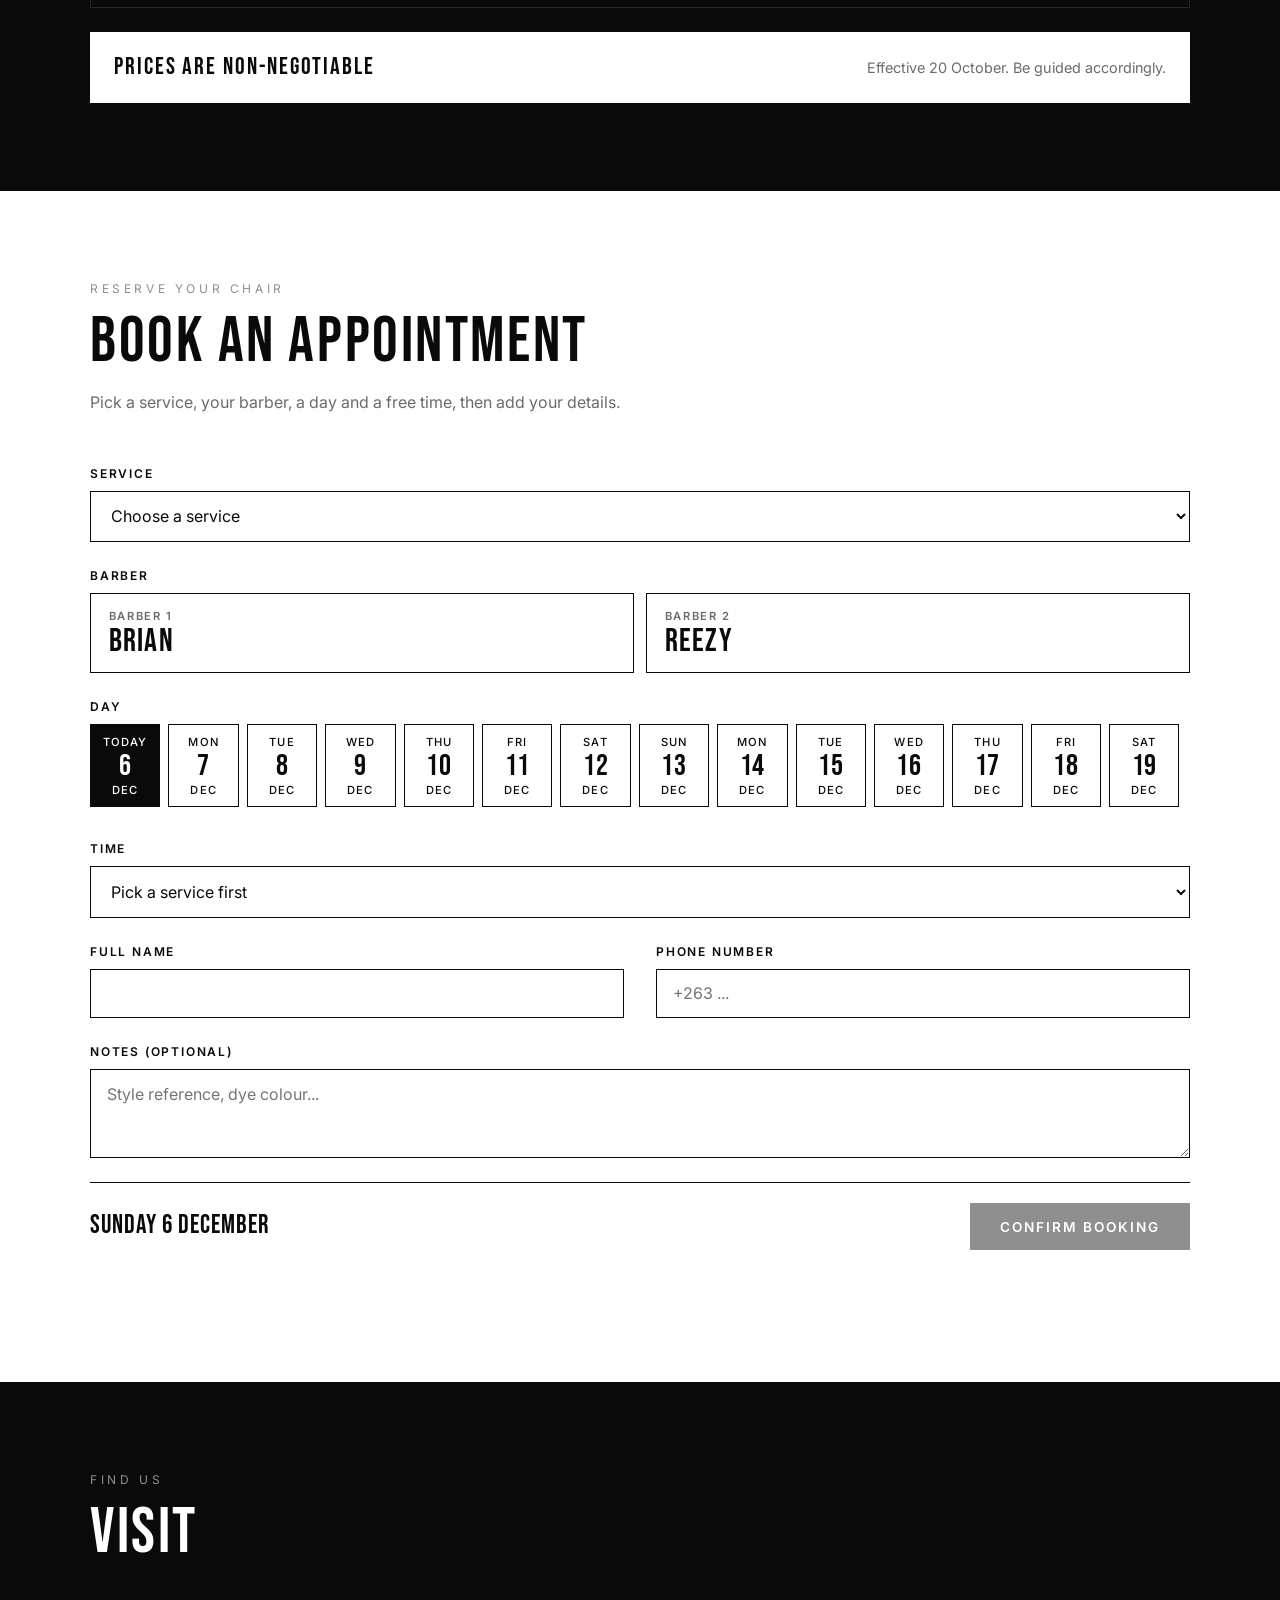
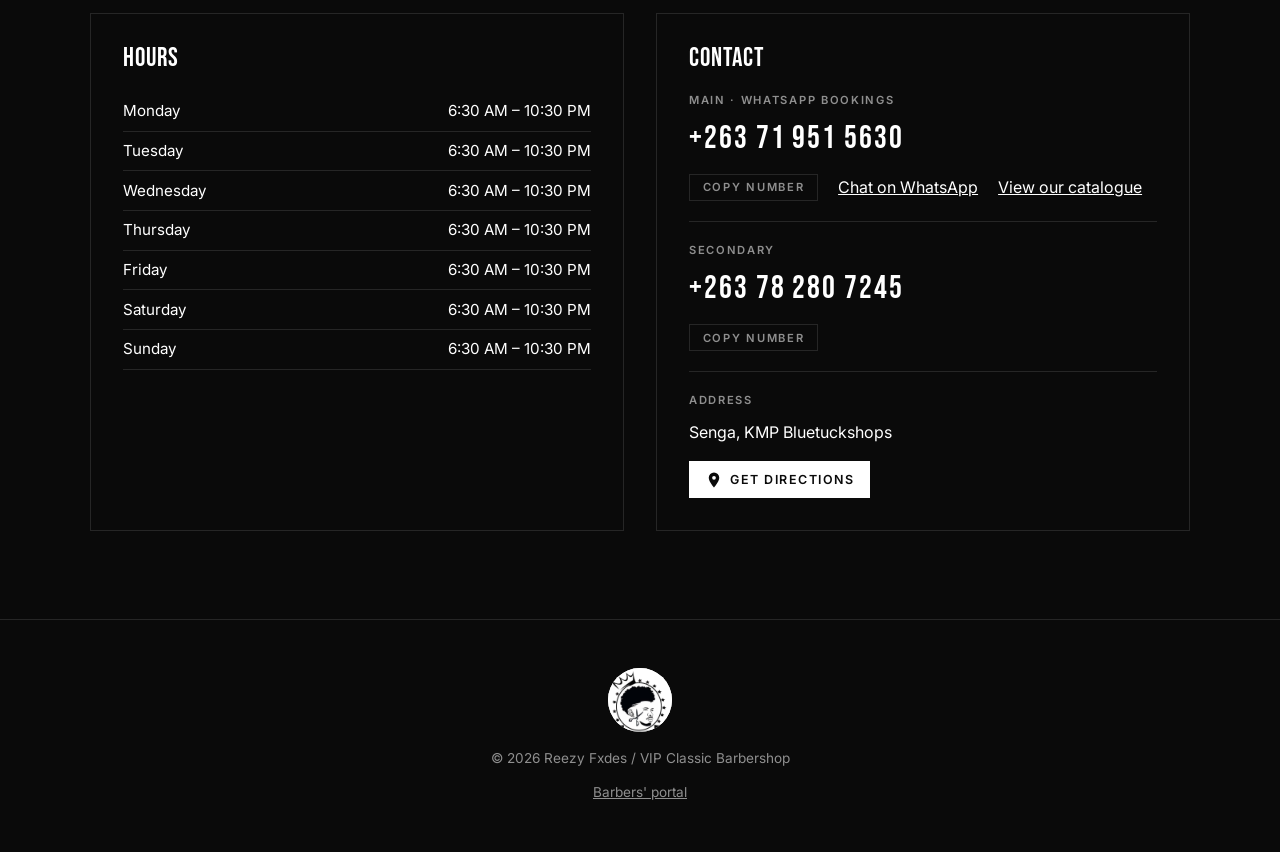
==== commit 8989e797: "Give each service its own booking length Fade and Ladies take 45 minutes, dye services take 1 hour, " ====
--- a/index.html
+++ b/index.html
@@ -4,6 +4,7 @@
 <meta charset="utf-8">
 <meta name="viewport" content="width=device-width, initial-scale=1, viewport-fit=cover">
 <meta name="description" content="Book your cut at Reezy Fxdes / VIP Classic Barbershop. Open daily 6:30am – 10:30pm in Senga, KMP Bluetuckshops. Pick a free time and confirm on WhatsApp.">
+<link rel="canonical" href="https://elpatronzw.github.io/REEZY_Fxdes/">
 <meta property="og:title" content="Reezy Fxdes / VIP Classic Barbershop">
 <meta property="og:description" content="Book your cut at Reezy Fxdes / VIP Classic Barbershop. Open daily 6:30am – 10:30pm in Senga, KMP Bluetuckshops. Pick a free time and confirm on WhatsApp.">
 <meta property="og:image" content="https://elpatronzw.github.io/REEZY_Fxdes/assets/logo.jpeg">
@@ -134,6 +135,7 @@
 .service { display: flex; justify-content: space-between; align-items: baseline; gap: 1rem; padding: 1rem 0; border-bottom: 1px solid var(--line); min-width: 0; }
 .service:last-child { border-bottom: 0; }
 .service__name { font-size: 1.05rem; }
+.service__mins { display: block; color: var(--grey); font-size: 0.85rem; margin-top: 0.15rem; }
 .service__price { font-family: var(--display); font-size: 1.9rem; line-height: 1; white-space: nowrap; font-variant-numeric: tabular-nums; }
 .notice { margin-top: 2rem; border: 1px solid var(--line); padding: 1.5rem; }
 .notice h3 { font-size: 1.5rem; letter-spacing: 0.1em; margin-bottom: 0.75rem; }
@@ -481,25 +483,30 @@
 // Empty = bookings are sent by WhatsApp only, with no portal or reminders.
 // The Claude demo page cannot reach Google, so it stays on the WhatsApp-only flow.
 const BACKEND_URL = window.claude ? "" : "https://script.google.com/macros/s/AKfycbzcOgP2GrweLuP1FigC4o43Knu_ZRdmL_4yKzIONT617YdVdZlv6OtuzDCqZVZgeNah/exec";
-// Prices from the shop's price list (effective 20 October)
+// Prices from the shop's price list (effective 20 October).
+// minutes = how long the service takes; a booking blocks the barber for that long.
 const SERVICES = [
-  { group: "Gents", name: "Fade", price: 5 },
-  { group: "Gents", name: "Fade + Dye", price: 8 },
-  { group: "Gents", name: "Fade + Dye + Shampoo & Enhancements", price: 10 },
-  { group: "Gents", name: "Line Up", price: 2 },
-  { group: "Ladies", name: "Ladies", price: 5 },
-  { group: "Ladies", name: "Ladies Cut + Dye / Tint / Bleach", price: 10 },
-  { group: "Ladies", name: "Ladies + Curls + Tint", price: 15 },
+  { group: "Gents", name: "Fade", price: 5, minutes: 45 },
+  { group: "Gents", name: "Fade + Dye", price: 8, minutes: 60 },
+  { group: "Gents", name: "Fade + Dye + Shampoo & Enhancements", price: 10, minutes: 60 },
+  { group: "Gents", name: "Line Up", price: 2, minutes: 30 },
+  { group: "Ladies", name: "Ladies", price: 5, minutes: 45 },
+  { group: "Ladies", name: "Ladies Cut + Dye / Tint / Bleach", price: 10, minutes: 60 },
+  { group: "Ladies", name: "Ladies + Curls + Tint", price: 15, minutes: 60 },
 ];
 const CURRENCY = "$";
-// Open every day 6:30am – 10:30pm. Last booking slot starts at 10:00pm so it ends by closing.
+// Open every day 6:30am – 10:30pm. A booking must finish by closing time.
 const OPEN = { open: "06:30", close: "22:30", label: "6:30 AM – 10:30 PM" };
 const HOURS = { 0: OPEN, 1: OPEN, 2: OPEN, 3: OPEN, 4: OPEN, 5: OPEN, 6: OPEN };
-const SLOT_MINUTES = 30;
+// Start times are offered every 15 minutes, so a 45-minute cut leaves no gap before the next client
+const START_STEP = 15;
+// Length assumed for bookings saved before services had their own length
+const DEFAULT_MINUTES = 30;
 const DAYS_AHEAD = 14;
 // ==== End of settings ====
 
 const $ = (id) => document.getElementById(id);
+const serviceLabel = (s) => (s.price == null ? s.name : `${s.name} (${formatPrice(s.price)})`);
 const DAY_NAMES = ["Sunday", "Monday", "Tuesday", "Wednesday", "Thursday", "Friday", "Saturday"];
 const formatPrice = (p) => (p == null ? "TBA" : CURRENCY + p);
 const pad = (n) => String(n).padStart(2, "0");
@@ -508,29 +515,45 @@
 const toHHMM = (m) => `${pad(Math.floor(m / 60))}:${pad(m % 60)}`;
 const to12h = (t) => { const [h, m] = t.split(":").map(Number); return `${(h % 12) || 12}:${pad(m)} ${h < 12 ? "AM" : "PM"}`; };
 const slotKey = (date, time, barber) => `${date}_${time.replace(":", "")}_${barber}`;
+const fmtMins = (m) => (m < 60 ? `${m} min` : m % 60 ? `${Math.floor(m / 60)} hr ${m % 60} min` : `${m / 60} hr`);
 const longDate = (iso) => new Date(iso + "T00:00").toLocaleDateString("en-GB", { weekday: "long", day: "numeric", month: "long" });
 const esc = (s) => String(s).replace(/[&<>"]/g, (c) => ({ "&": "&amp;", "<": "&lt;", ">": "&gt;", '"': "&quot;" }[c]));
 
 const state = { service: "", barber: "", date: "", time: "" };
-const booked = new Map();          // slotKey -> booking (date, time, barber, service)
-const isTaken = (date, time) => !!state.barber && booked.has(slotKey(date, time, state.barber));
+const booked = new Map();          // slotKey -> booking (date, time, barber, service, minutes)
+
+// How long the chosen service takes (the dropdown value is the service label)
+const serviceMinutes = (label) => (SERVICES.find((s) => serviceLabel(s) === label) || {}).minutes || DEFAULT_MINUTES;
+const endTime = (time, minutes) => toHHMM(toMinutes(time) + minutes);
+const timeRange = (time, minutes) => `${to12h(time)} – ${to12h(endTime(time, minutes))}`;
+
+// True if the chosen barber already has a booking that overlaps this start time and length
+function isTaken(date, time, minutes = serviceMinutes(state.service)) {
+  if (!state.barber) return false;
+  const start = toMinutes(time), end = start + minutes;
+  for (const b of booked.values()) {
+    if (b.date !== date || b.barber !== state.barber) continue;
+    const bStart = toMinutes(b.time), bEnd = bStart + (Number(b.minutes) || DEFAULT_MINUTES);
+    if (start < bEnd && bStart < end) return true;
+  }
+  return false;
+}
 let store = null;                  // db collection, when the viewer has it
 let canWrite = false;
 
 // Price list + service dropdown, grouped (Gents, Ladies)
-const serviceLabel = (s) => (s.price == null ? s.name : `${s.name} (${formatPrice(s.price)})`);
 [...new Set(SERVICES.map((s) => s.group))].forEach((group) => {
   const items = SERVICES.filter((s) => s.group === group);
   const box = document.createElement("div");
   box.className = "price-group";
   box.innerHTML = `<h3 class="price-group__title">${esc(group)}</h3><ul class="services">${items
-    .map((s) => `<li class="service"><span class="service__name">${esc(s.name)}</span><span class="service__price">${formatPrice(s.price)}</span></li>`)
+    .map((s) => `<li class="service"><span class="service__name">${esc(s.name)}<span class="service__mins">${fmtMins(s.minutes)}</span></span><span class="service__price">${formatPrice(s.price)}</span></li>`)
     .join("")}</ul>`;
   $("services-list").appendChild(box);
 
   const og = document.createElement("optgroup");
   og.label = group;
-  items.forEach((s) => og.appendChild(new Option(serviceLabel(s), serviceLabel(s))));
+  items.forEach((s) => og.appendChild(new Option(`${serviceLabel(s)} · ${fmtMins(s.minutes)}`, serviceLabel(s))));
   $("service").appendChild(og);
 });
 
@@ -542,14 +565,15 @@
   $("hours-list").appendChild(li);
 });
 
-function slotsFor(date) {
+// Start times on a day that leave room for a booking of this length before closing
+function slotsFor(date, minutes = serviceMinutes(state.service)) {
   const h = HOURS[new Date(date + "T00:00").getDay()];
   if (!h) return [];
   const now = new Date();
   const isToday = date === isoDate(now);
   const nowMins = now.getHours() * 60 + now.getMinutes();
   const out = [];
-  for (let m = toMinutes(h.open); m + SLOT_MINUTES <= toMinutes(h.close); m += SLOT_MINUTES) {
+  for (let m = toMinutes(h.open); m + minutes <= toMinutes(h.close); m += START_STEP) {
     if (!isToday || m > nowMins) out.push(toHHMM(m));
   }
   return out;
@@ -602,18 +626,21 @@
   loadBackendSlots(state.date);
 });
 
-// Time dropdown: 30-minute steps from opening. Only the chosen barber's free times are listed.
+// Time dropdown: 15-minute steps from opening. Only times where the chosen barber is free
+// for the whole length of the chosen service are listed, shown as start – finish.
 function renderSlots() {
   const sel = $("time");
   sel.innerHTML = "";
   const first = new Option("", "");
   sel.add(first);
+  if (!state.service) { first.text = "Pick a service first"; state.time = ""; return; }
   if (!state.date) { first.text = "Pick a day first"; return; }
   if (!state.barber) { first.text = "Pick a barber first"; state.time = ""; return; }
   const free = slotsFor(state.date).filter((t) => !isTaken(state.date, t));
   if (!free.length) { first.text = `${state.barber} is fully booked on this day`; state.time = ""; return; }
   first.text = "Choose a time";
-  free.forEach((t) => sel.add(new Option(to12h(t), t)));
+  const mins = serviceMinutes(state.service);
+  free.forEach((t) => sel.add(new Option(timeRange(t, mins), t)));
   if (state.time && !free.includes(state.time)) state.time = "";
   sel.value = state.time;
 }
@@ -636,7 +663,7 @@
 
 // Form fields
 const field = (id) => $(id).value.trim();
-$("service").addEventListener("change", () => { state.service = $("service").value; update(); });
+$("service").addEventListener("change", () => { state.service = $("service").value; renderSlots(); update(); });
 ["name", "phone", "notes"].forEach((id) => $(id).addEventListener("input", update));
 
 function missing() {
@@ -659,7 +686,7 @@
     `Service: ${state.service}`,
     `Barber: ${state.barber}`,
     `Date: ${longDate(state.date)}`,
-    `Time: ${to12h(state.time)}`,
+    `Time: ${timeRange(state.time, serviceMinutes(state.service))}`,
   ];
   if (field("notes")) lines.push(`Notes: ${field("notes")}`);
   return `https://wa.me/${WHATSAPP_NUMBER}?text=${encodeURIComponent(lines.join("\n"))}`;
@@ -669,7 +696,7 @@
 $("send").textContent = SEND_LABEL;
 
 function update() {
-  const parts = [state.service, state.barber && `with ${state.barber}`, state.date && longDate(state.date), state.time && to12h(state.time)].filter(Boolean);
+  const parts = [state.service, state.barber && `with ${state.barber}`, state.date && longDate(state.date), state.time && timeRange(state.time, serviceMinutes(state.service))].filter(Boolean);
   $("summary").textContent = parts.length ? parts.join(" · ") : "Choose a service, barber, day and time";
   const ready = missing().length === 0;
   const send = $("send");
@@ -706,7 +733,7 @@
   $("done-text").textContent = text;
   const rows = [
     ["Service", state.service], ["Barber", state.barber],
-    ["Date", longDate(state.date)], ["Time", to12h(state.time)], ["Where", ADDRESS],
+    ["Date", longDate(state.date)], ["Time", timeRange(state.time, serviceMinutes(state.service))], ["Where", ADDRESS],
   ];
   $("done-details").innerHTML = rows.map(([k, v]) => `<dt>${k}</dt><dd>${esc(v)}${k === "Where"
     ? ` · <a href="${esc(directionsUrl())}" target="_blank" rel="noopener">Get directions</a>` : ""}</dd>`).join("");
@@ -729,7 +756,7 @@
   if (mode !== "saved" || window.claude) return "";
   const [y, mo, d] = state.date.split("-");
   const [h, mi] = state.time.split(":").map(Number);
-  const end = h * 60 + mi + SLOT_MINUTES;
+  const end = h * 60 + mi + serviceMinutes(state.service);
   const stamp = (hh, mm) => `${y}${mo}${d}T${pad(hh)}${pad(mm)}00`;
   const ics = [
     "BEGIN:VCALENDAR", "VERSION:2.0", "PRODID:-//Reezy Fxdes//Booking//EN", "BEGIN:VEVENT",
@@ -761,6 +788,7 @@
   }
   const booking = {
     date: state.date, time: state.time, barber: state.barber, service: state.service,
+    minutes: serviceMinutes(state.service),
     name: field("name"), phone: field("phone"), notes: field("notes"),
   };
   rememberClient(booking);
@@ -808,7 +836,7 @@
 function saveBooking(b) {
   if (!store || !canWrite) return;
   const key = slotKey(b.date, b.time, b.barber);
-  const slot = { date: b.date, time: b.time, barber: b.barber, service: b.service };
+  const slot = { date: b.date, time: b.time, barber: b.barber, service: b.service, minutes: b.minutes };
   booked.set(key, slot);
   store.doc(key).set({ ...slot, createdAt: new Date().toISOString() }).catch(() => { canWrite = false; });
 }
@@ -917,7 +945,7 @@
     list.innerHTML = rows.length ? "" : '<li class="muted">No bookings yet.</li>';
     rows.forEach(([key, b]) => {
       const li = document.createElement("li");
-      li.innerHTML = `<span>${esc(longDate(b.date))} · ${esc(to12h(b.time))} · ${esc(b.barber || "")} · ${esc(b.service || "")}</span>`;
+      li.innerHTML = `<span>${esc(longDate(b.date))} · ${esc(timeRange(b.time, Number(b.minutes) || DEFAULT_MINUTES))} · ${esc(b.barber || "")} · ${esc(b.service || "")}</span>`;
       const btn = document.createElement("button");
       btn.type = "button";
       btn.textContent = "Free up";
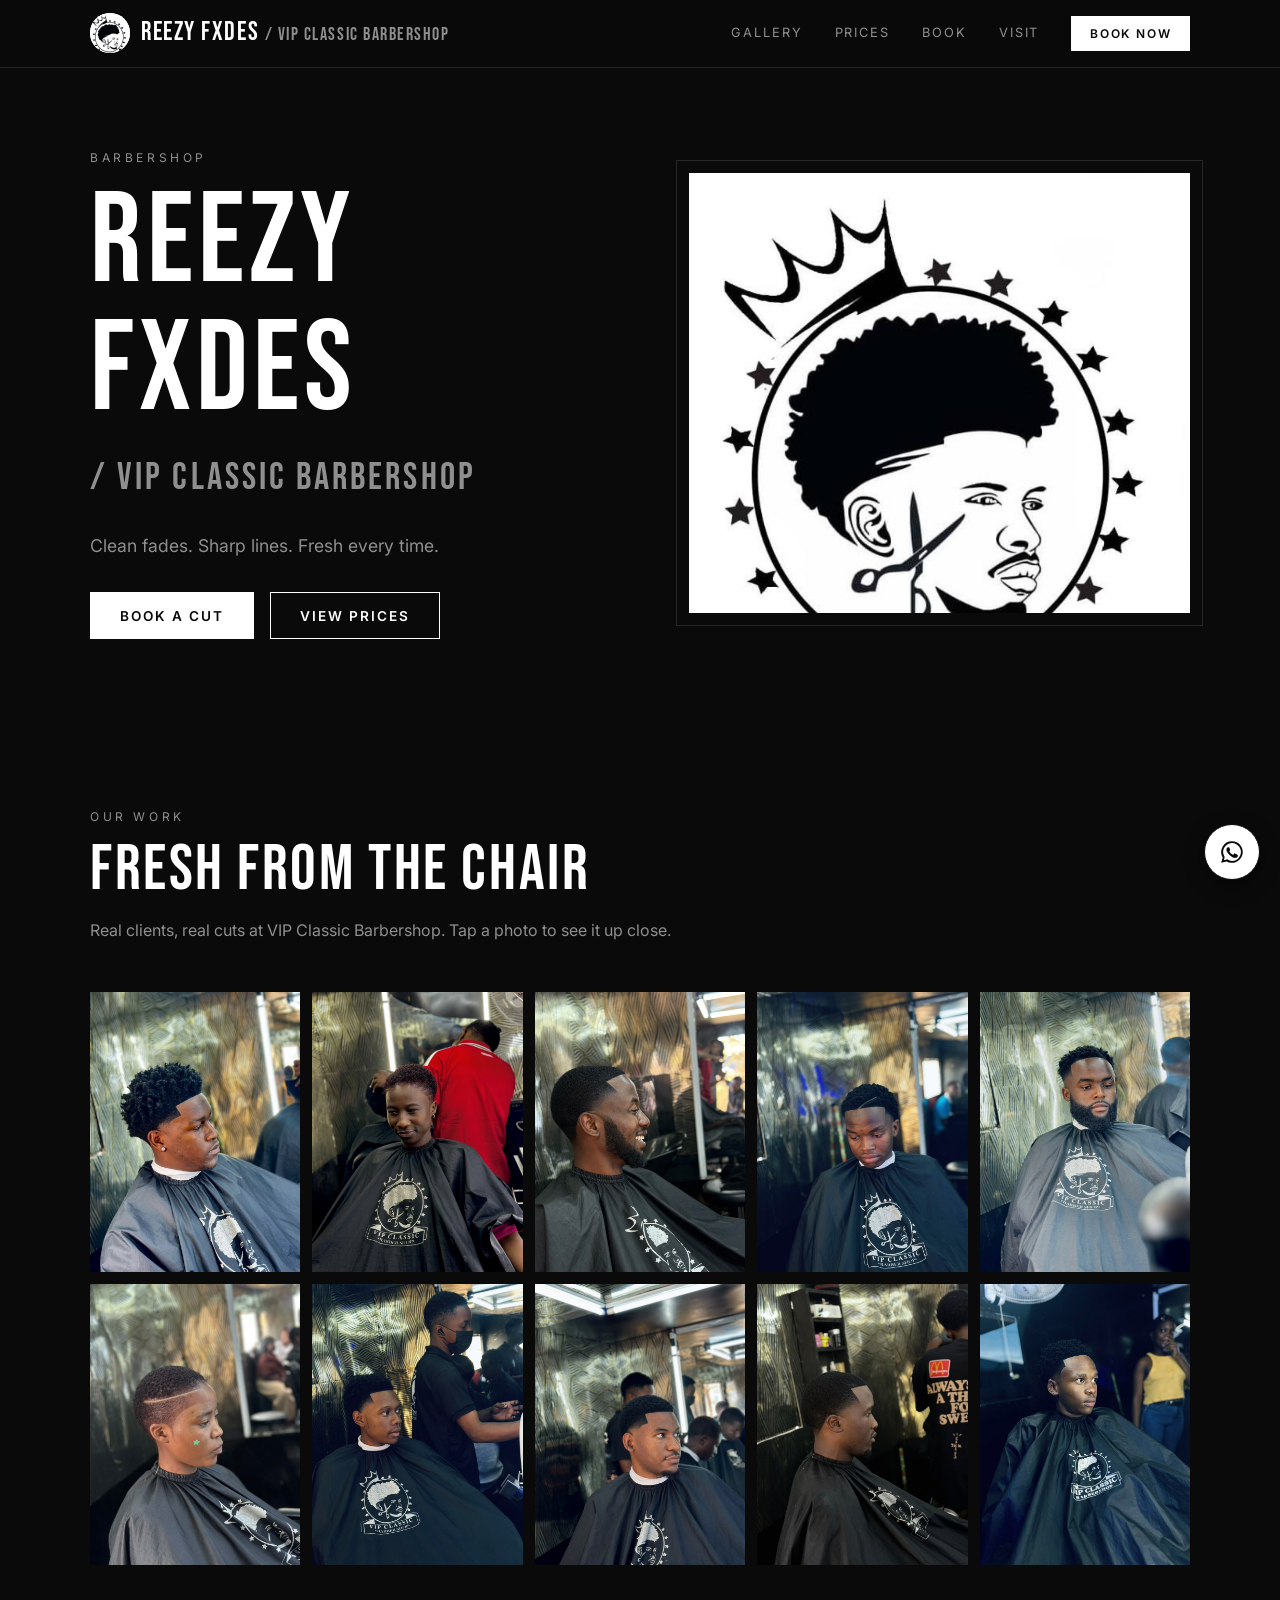
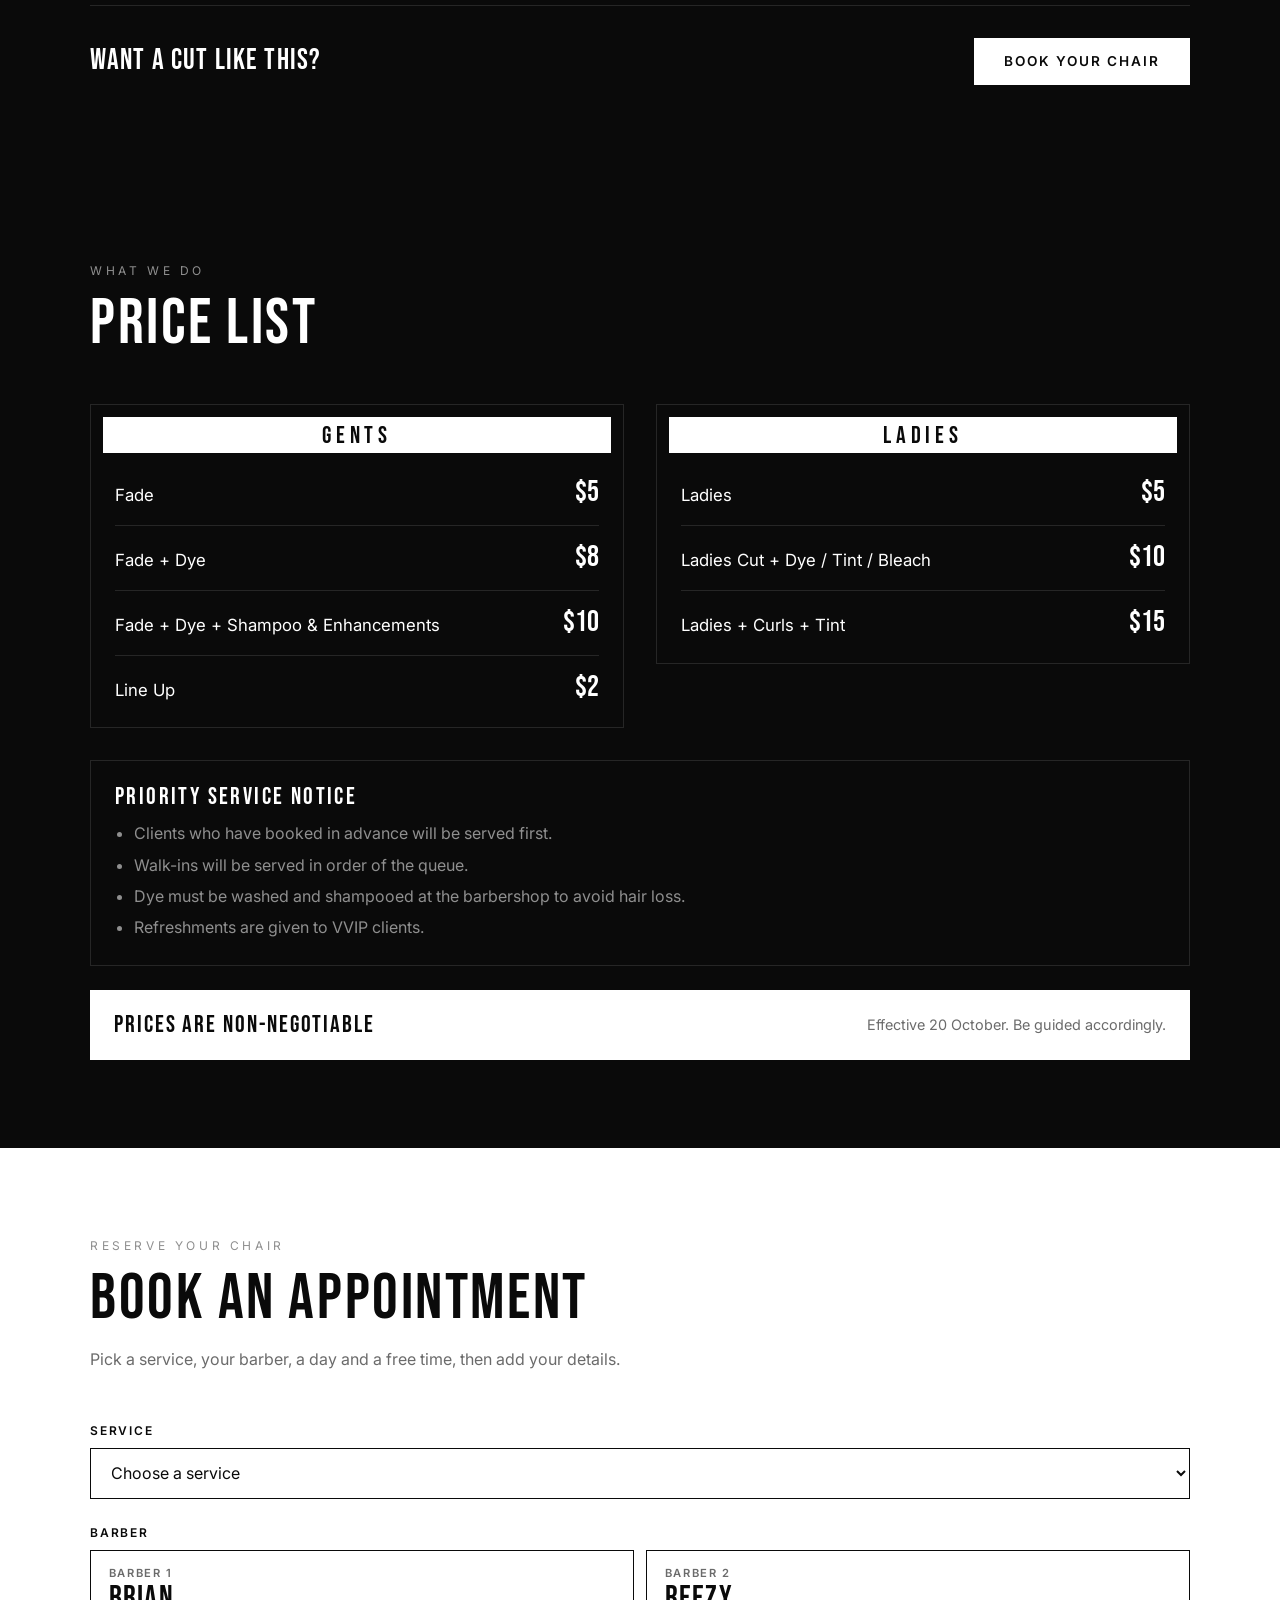
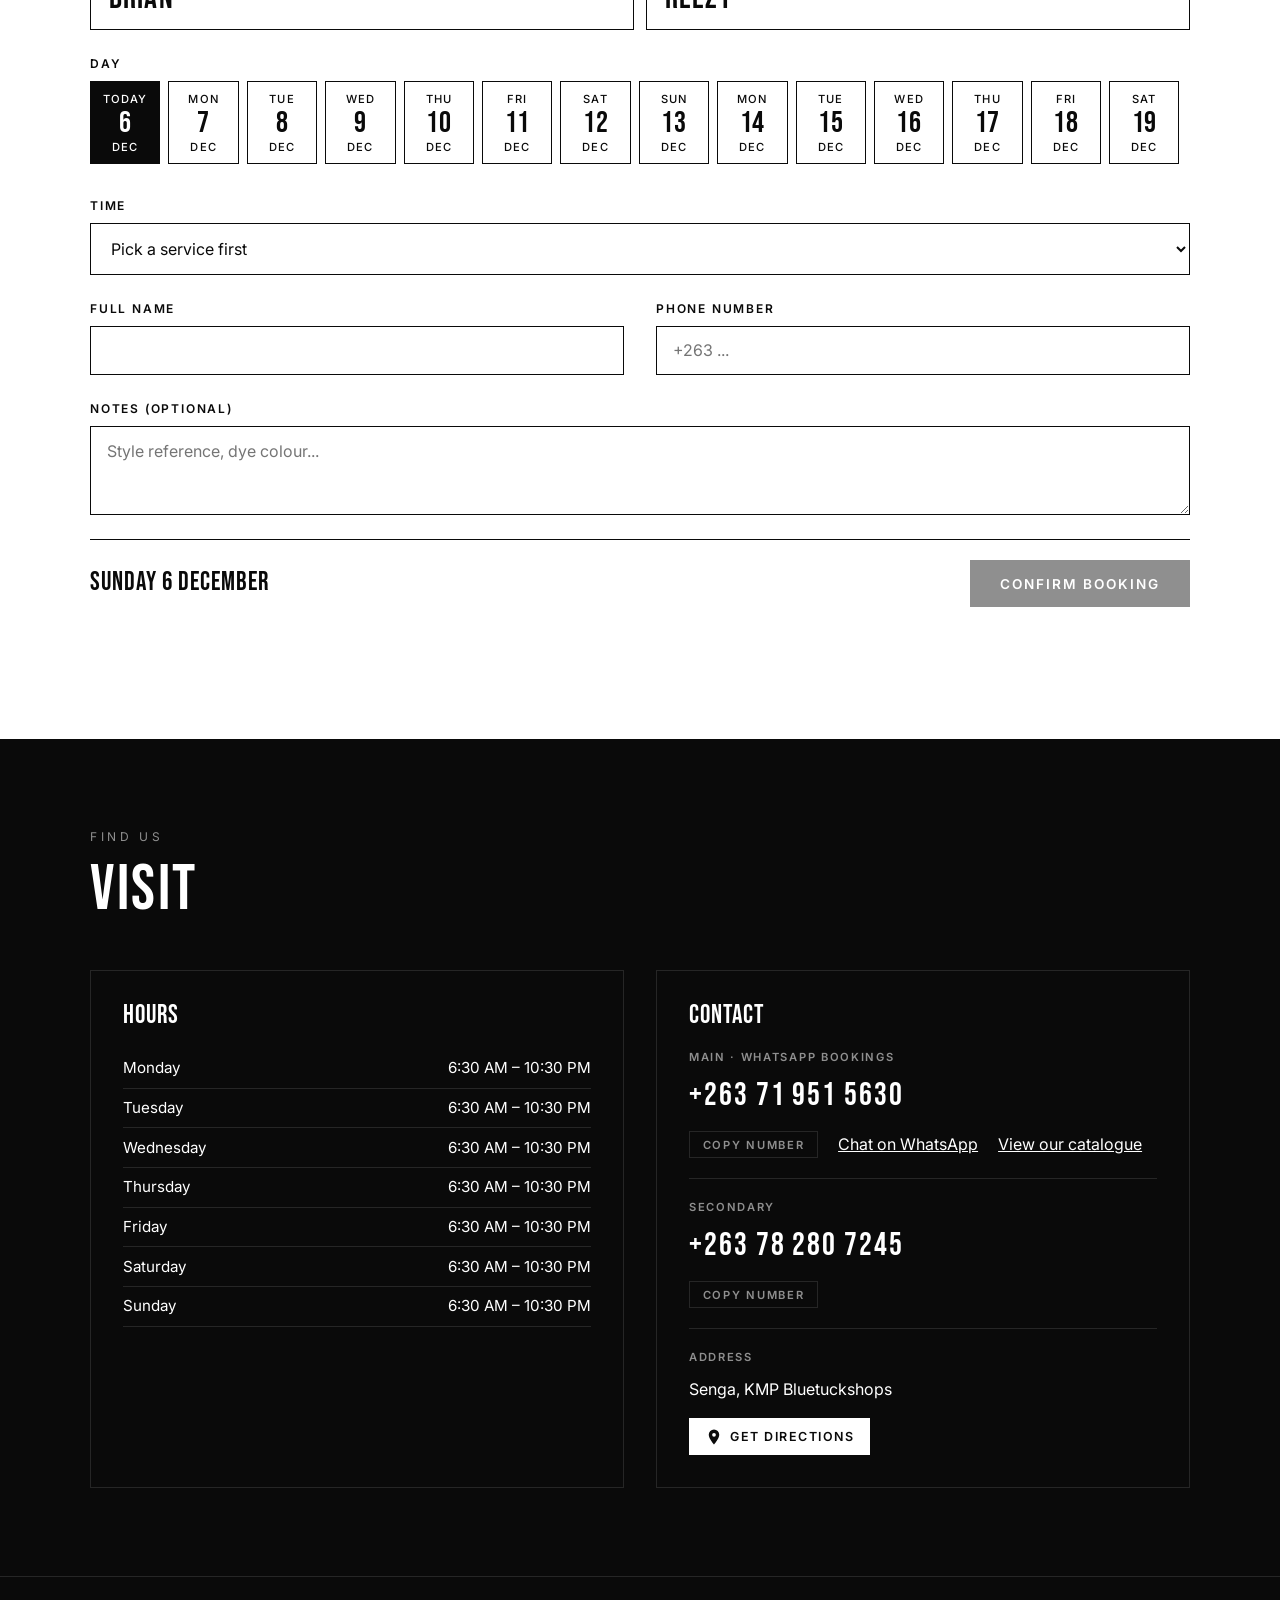
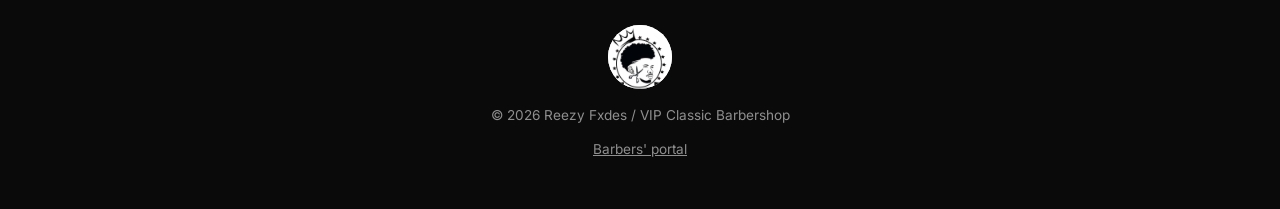
==== commit 8011bd10: "Add a gallery of past cuts; hide service lengths from clients A Fresh from the chair section shows t" ====
--- a/index.html
+++ b/index.html
@@ -124,6 +124,53 @@
 .band--white { background: var(--white); color: var(--black); }
 .band--white .muted { color: var(--grey-dark); }
 
+/* Gallery: past cuts. 5 across on wide screens, 2 across on phones; tap opens the full-screen viewer */
+.gallery { list-style: none; margin: 0; padding: 0; display: grid; grid-template-columns: repeat(5, minmax(0, 1fr)); gap: 12px; }
+.gallery__link {
+  position: relative; display: block; aspect-ratio: 3 / 4; overflow: hidden;
+  background: var(--ink); outline-offset: 3px;
+}
+.gallery__link img { width: 100%; height: 100%; object-fit: cover; transition: transform .6s ease, filter .6s ease; filter: saturate(0.9); }
+.gallery__link::after {
+  content: ""; position: absolute; inset: 0;
+  background: linear-gradient(to top, rgba(10,10,10,.75), rgba(10,10,10,0) 45%);
+  opacity: 0; transition: opacity .4s;
+}
+.gallery__cap {
+  position: absolute; left: 0; right: 0; bottom: 0; z-index: 1; padding: 0.9rem;
+  font-size: 0.8rem; line-height: 1.35; color: var(--white);
+  opacity: 0; transform: translateY(6px); transition: opacity .4s, transform .4s;
+}
+@media (hover: hover) {
+  .gallery__link:hover img { transform: scale(1.05); filter: saturate(1.05); }
+  .gallery__link:hover::after, .gallery__link:hover .gallery__cap { opacity: 1; transform: none; }
+}
+.gallery-cta { display: flex; align-items: center; justify-content: space-between; gap: 1rem 2rem; flex-wrap: wrap; margin-top: 2.5rem; padding-top: 2rem; border-top: 1px solid var(--line); }
+.gallery-cta p { font-family: var(--display); font-size: 1.8rem; letter-spacing: 0.04em; line-height: 1.1; }
+
+.lightbox {
+  border: 0; padding: 0; margin: 0; max-width: none; max-height: none;
+  width: 100%; height: 100%; background: rgba(10,10,10,0.97); color: var(--white);
+}
+.lightbox::backdrop { background: rgba(10,10,10,0.97); }
+.lightbox[open] { display: grid; grid-template-rows: auto 1fr auto; }
+.lightbox__bar {
+  display: flex; justify-content: space-between; align-items: center;
+  padding: calc(0.75rem + env(safe-area-inset-top, 0px)) max(16px, env(safe-area-inset-right, 0px)) 0.75rem max(16px, env(safe-area-inset-left, 0px));
+  font-size: 0.8rem; letter-spacing: 0.2em; color: var(--grey);
+}
+.lightbox__stage { position: relative; min-height: 0; display: grid; place-items: center; padding: 0 16px; }
+.lightbox__img { max-width: 100%; max-height: 100%; object-fit: contain; }
+.lightbox__cap { text-align: center; padding: 0.9rem 16px calc(1.25rem + env(safe-area-inset-bottom, 0px)); color: var(--grey); font-size: 0.9rem; }
+.lightbox button {
+  background: rgba(10,10,10,0.6); color: var(--white); border: 1px solid var(--line);
+  width: 48px; height: 48px; display: grid; place-items: center; cursor: pointer; font: 400 1.6rem/1 var(--body);
+}
+.lightbox button:hover { background: var(--white); color: var(--black); }
+.lightbox__nav { position: absolute; top: 50%; transform: translateY(-50%); }
+.lightbox__nav--prev { left: max(16px, env(safe-area-inset-left, 0px)); }
+.lightbox__nav--next { right: max(16px, env(safe-area-inset-right, 0px)); }
+
 /* Services */
 .price-groups { display: grid; grid-template-columns: 1fr 1fr; gap: 2rem; align-items: start; }
 .price-group { border: 1px solid var(--line); padding: 0.75rem 1.5rem 0.5rem; min-width: 0; }
@@ -135,7 +182,7 @@
 .service { display: flex; justify-content: space-between; align-items: baseline; gap: 1rem; padding: 1rem 0; border-bottom: 1px solid var(--line); min-width: 0; }
 .service:last-child { border-bottom: 0; }
 .service__name { font-size: 1.05rem; }
-.service__mins { display: block; color: var(--grey); font-size: 0.85rem; margin-top: 0.15rem; }
+
 .service__price { font-family: var(--display); font-size: 1.9rem; line-height: 1; white-space: nowrap; font-variant-numeric: tabular-nums; }
 .notice { margin-top: 2rem; border: 1px solid var(--line); padding: 1.5rem; }
 .notice h3 { font-size: 1.5rem; letter-spacing: 0.1em; margin-bottom: 0.75rem; }
@@ -273,6 +320,9 @@
 
   .section { padding-block: 4rem; }
   .price-groups, .book, .visit { grid-template-columns: 1fr; }
+  .gallery { grid-template-columns: repeat(2, minmax(0, 1fr)); gap: 8px; }
+  .gallery-cta { flex-direction: column; align-items: stretch; text-align: center; }
+  .lightbox__nav { top: auto; bottom: 0.5rem; transform: none; }
   .price-group { padding: 0.75rem 1rem 0.25rem; }
   .price-group__title { margin: 0 -0.25rem 0.5rem; }
   .card, .done { padding: 1.5rem; }
@@ -289,6 +339,7 @@
     </a>
     <button class="nav__toggle" id="nav-toggle" aria-label="Open menu" aria-expanded="false"><span></span><span></span></button>
     <nav class="nav__links" id="nav-links">
+      <a href="#gallery">Gallery</a>
       <a href="#services">Prices</a>
       <a href="#book">Book</a>
       <a href="#visit">Visit</a>
@@ -311,6 +362,43 @@
     </div>
     <div class="hero__logo"><img src="assets/logo.jpeg" alt="Reezy Fxdes logo: a crowned portrait with a fade, framed by stars"></div>
   </section>
+
+  <section id="gallery" class="wrap section">
+    <div class="section__head">
+      <p class="eyebrow">Our work</p>
+      <h2>Fresh from the chair</h2>
+      <p class="muted">Real clients, real cuts at VIP Classic Barbershop. Tap a photo to see it up close.</p>
+    </div>
+    <ul class="gallery" id="gallery-list">
+      <li><a class="gallery__link" href="assets/gallery/cut-01.jpg"><img src="assets/gallery/cut-01.jpg" alt="Twisted top with a sharp taper and line-up" width="810" height="1080" loading="lazy" decoding="async"><span class="gallery__cap">Twisted top with a sharp taper and line-up</span></a></li>
+      <li><a class="gallery__link" href="assets/gallery/cut-02.jpg"><img src="assets/gallery/cut-02.jpg" alt="Ladies cut with tinted curls" width="810" height="1080" loading="lazy" decoding="async"><span class="gallery__cap">Ladies cut with tinted curls</span></a></li>
+      <li><a class="gallery__link" href="assets/gallery/cut-03.jpg"><img src="assets/gallery/cut-03.jpg" alt="Low fade with a sharp line-up and full beard" width="810" height="1080" loading="lazy" decoding="async"><span class="gallery__cap">Low fade with a sharp line-up and full beard</span></a></li>
+      <li><a class="gallery__link" href="assets/gallery/cut-04.jpg"><img src="assets/gallery/cut-04.jpg" alt="Waves with a hard part and a clean line-up" width="810" height="1080" loading="lazy" decoding="async"><span class="gallery__cap">Waves with a hard part and a clean line-up</span></a></li>
+      <li><a class="gallery__link" href="assets/gallery/cut-05.jpg"><img src="assets/gallery/cut-05.jpg" alt="Twists with a sharp hairline and a shaped beard" width="810" height="1080" loading="lazy" decoding="async"><span class="gallery__cap">Twists with a sharp hairline and a shaped beard</span></a></li>
+      <li><a class="gallery__link" href="assets/gallery/cut-06.jpg"><img src="assets/gallery/cut-06.jpg" alt="Ladies short cut with a shaved part" width="810" height="1080" loading="lazy" decoding="async"><span class="gallery__cap">Ladies short cut with a shaved part</span></a></li>
+      <li><a class="gallery__link" href="assets/gallery/cut-07.jpg"><img src="assets/gallery/cut-07.jpg" alt="Curly top with a sharp line-up" width="810" height="1080" loading="lazy" decoding="async"><span class="gallery__cap">Curly top with a sharp line-up</span></a></li>
+      <li><a class="gallery__link" href="assets/gallery/cut-08.jpg"><img src="assets/gallery/cut-08.jpg" alt="Short waves with a crisp line-up and goatee" width="810" height="1080" loading="lazy" decoding="async"><span class="gallery__cap">Short waves with a crisp line-up and goatee</span></a></li>
+      <li><a class="gallery__link" href="assets/gallery/cut-09.jpg"><img src="assets/gallery/cut-09.jpg" alt="Short fade with a sharp temple line-up" width="810" height="1080" loading="lazy" decoding="async"><span class="gallery__cap">Short fade with a sharp temple line-up</span></a></li>
+      <li><a class="gallery__link" href="assets/gallery/cut-10.jpg"><img src="assets/gallery/cut-10.jpg" alt="Curly top with a fade and sharp line-up" width="810" height="1080" loading="lazy" decoding="async"><span class="gallery__cap">Curly top with a fade and sharp line-up</span></a></li>
+    </ul>
+    <div class="gallery-cta">
+      <p>Want a cut like this?</p>
+      <a href="#book" class="btn">Book your chair</a>
+    </div>
+  </section>
+
+  <dialog class="lightbox" id="lightbox" aria-label="Photo viewer">
+    <div class="lightbox__bar">
+      <span id="lightbox-count"></span>
+      <button type="button" id="lightbox-close" aria-label="Close photo">×</button>
+    </div>
+    <div class="lightbox__stage">
+      <img class="lightbox__img" id="lightbox-img" alt="">
+      <button type="button" class="lightbox__nav lightbox__nav--prev" id="lightbox-prev" aria-label="Previous photo">‹</button>
+      <button type="button" class="lightbox__nav lightbox__nav--next" id="lightbox-next" aria-label="Next photo">›</button>
+    </div>
+    <p class="lightbox__cap" id="lightbox-cap"></p>
+  </dialog>
 
   <section id="services" class="wrap section">
     <div class="section__head">
@@ -515,7 +603,7 @@
 const toHHMM = (m) => `${pad(Math.floor(m / 60))}:${pad(m % 60)}`;
 const to12h = (t) => { const [h, m] = t.split(":").map(Number); return `${(h % 12) || 12}:${pad(m)} ${h < 12 ? "AM" : "PM"}`; };
 const slotKey = (date, time, barber) => `${date}_${time.replace(":", "")}_${barber}`;
-const fmtMins = (m) => (m < 60 ? `${m} min` : m % 60 ? `${Math.floor(m / 60)} hr ${m % 60} min` : `${m / 60} hr`);
+
 const longDate = (iso) => new Date(iso + "T00:00").toLocaleDateString("en-GB", { weekday: "long", day: "numeric", month: "long" });
 const esc = (s) => String(s).replace(/[&<>"]/g, (c) => ({ "&": "&amp;", "<": "&lt;", ">": "&gt;", '"': "&quot;" }[c]));
 
@@ -525,7 +613,7 @@
 // How long the chosen service takes (the dropdown value is the service label)
 const serviceMinutes = (label) => (SERVICES.find((s) => serviceLabel(s) === label) || {}).minutes || DEFAULT_MINUTES;
 const endTime = (time, minutes) => toHHMM(toMinutes(time) + minutes);
-const timeRange = (time, minutes) => `${to12h(time)} – ${to12h(endTime(time, minutes))}`;
+
 
 // True if the chosen barber already has a booking that overlaps this start time and length
 function isTaken(date, time, minutes = serviceMinutes(state.service)) {
@@ -547,13 +635,13 @@
   const box = document.createElement("div");
   box.className = "price-group";
   box.innerHTML = `<h3 class="price-group__title">${esc(group)}</h3><ul class="services">${items
-    .map((s) => `<li class="service"><span class="service__name">${esc(s.name)}<span class="service__mins">${fmtMins(s.minutes)}</span></span><span class="service__price">${formatPrice(s.price)}</span></li>`)
+    .map((s) => `<li class="service"><span class="service__name">${esc(s.name)}</span><span class="service__price">${formatPrice(s.price)}</span></li>`)
     .join("")}</ul>`;
   $("services-list").appendChild(box);
 
   const og = document.createElement("optgroup");
   og.label = group;
-  items.forEach((s) => og.appendChild(new Option(`${serviceLabel(s)} · ${fmtMins(s.minutes)}`, serviceLabel(s))));
+  items.forEach((s) => og.appendChild(new Option(serviceLabel(s), serviceLabel(s))));
   $("service").appendChild(og);
 });
 
@@ -627,7 +715,8 @@
 });
 
 // Time dropdown: 15-minute steps from opening. Only times where the chosen barber is free
-// for the whole length of the chosen service are listed, shown as start – finish.
+// for the whole length of the chosen service are listed. Clients see start times only;
+// service lengths stay internal.
 function renderSlots() {
   const sel = $("time");
   sel.innerHTML = "";
@@ -639,8 +728,7 @@
   const free = slotsFor(state.date).filter((t) => !isTaken(state.date, t));
   if (!free.length) { first.text = `${state.barber} is fully booked on this day`; state.time = ""; return; }
   first.text = "Choose a time";
-  const mins = serviceMinutes(state.service);
-  free.forEach((t) => sel.add(new Option(timeRange(t, mins), t)));
+  free.forEach((t) => sel.add(new Option(to12h(t), t)));
   if (state.time && !free.includes(state.time)) state.time = "";
   sel.value = state.time;
 }
@@ -686,7 +774,7 @@
     `Service: ${state.service}`,
     `Barber: ${state.barber}`,
     `Date: ${longDate(state.date)}`,
-    `Time: ${timeRange(state.time, serviceMinutes(state.service))}`,
+    `Time: ${to12h(state.time)}`,
   ];
   if (field("notes")) lines.push(`Notes: ${field("notes")}`);
   return `https://wa.me/${WHATSAPP_NUMBER}?text=${encodeURIComponent(lines.join("\n"))}`;
@@ -696,7 +784,7 @@
 $("send").textContent = SEND_LABEL;
 
 function update() {
-  const parts = [state.service, state.barber && `with ${state.barber}`, state.date && longDate(state.date), state.time && timeRange(state.time, serviceMinutes(state.service))].filter(Boolean);
+  const parts = [state.service, state.barber && `with ${state.barber}`, state.date && longDate(state.date), state.time && to12h(state.time)].filter(Boolean);
   $("summary").textContent = parts.length ? parts.join(" · ") : "Choose a service, barber, day and time";
   const ready = missing().length === 0;
   const send = $("send");
@@ -733,7 +821,7 @@
   $("done-text").textContent = text;
   const rows = [
     ["Service", state.service], ["Barber", state.barber],
-    ["Date", longDate(state.date)], ["Time", timeRange(state.time, serviceMinutes(state.service))], ["Where", ADDRESS],
+    ["Date", longDate(state.date)], ["Time", to12h(state.time)], ["Where", ADDRESS],
   ];
   $("done-details").innerHTML = rows.map(([k, v]) => `<dt>${k}</dt><dd>${esc(v)}${k === "Where"
     ? ` · <a href="${esc(directionsUrl())}" target="_blank" rel="noopener">Get directions</a>` : ""}</dd>`).join("");
@@ -878,6 +966,45 @@
   renderRebook();
 });
 
+// Gallery viewer: tap a photo for full screen; arrows, keyboard and swipe move between photos.
+// Without JavaScript (or <dialog> support) the links simply open the photo.
+(() => {
+  const box = $("lightbox");
+  if (!box || typeof box.showModal !== "function") return;
+  const links = [...document.querySelectorAll("#gallery-list .gallery__link")];
+  let at = 0;
+  function show(i) {
+    at = (i + links.length) % links.length;
+    const img = links[at].querySelector("img");
+    $("lightbox-img").src = links[at].href;
+    $("lightbox-img").alt = img.alt;
+    $("lightbox-cap").textContent = img.alt;
+    $("lightbox-count").textContent = `${at + 1} / ${links.length}`;
+    new Image().src = links[(at + 1) % links.length].href;   // preload the next photo
+  }
+  links.forEach((a, i) => a.addEventListener("click", (e) => { e.preventDefault(); show(i); box.showModal(); }));
+  $("lightbox-prev").addEventListener("click", () => show(at - 1));
+  $("lightbox-next").addEventListener("click", () => show(at + 1));
+  $("lightbox-close").addEventListener("click", () => box.close());
+  box.addEventListener("click", (e) => { if (e.target === box || e.target.classList.contains("lightbox__stage")) box.close(); });
+  box.addEventListener("keydown", (e) => {
+    if (e.key === "ArrowLeft") show(at - 1);
+    if (e.key === "ArrowRight") show(at + 1);
+  });
+  let startX = null;
+  box.addEventListener("touchstart", (e) => { startX = e.touches[0].clientX; }, { passive: true });
+  box.addEventListener("touchend", (e) => {
+    if (startX == null) return;
+    const dx = e.changedTouches[0].clientX - startX;
+    if (Math.abs(dx) > 40) show(at + (dx < 0 ? 1 : -1));
+    startX = null;
+  });
+  box.addEventListener("close", () => {
+    const back = links[at];
+    if (back) back.focus({ preventScroll: true });
+  });
+})();
+
 // Copy number buttons
 document.querySelectorAll(".copy").forEach((btn) => {
   btn.addEventListener("click", () => {
@@ -945,7 +1072,7 @@
     list.innerHTML = rows.length ? "" : '<li class="muted">No bookings yet.</li>';
     rows.forEach(([key, b]) => {
       const li = document.createElement("li");
-      li.innerHTML = `<span>${esc(longDate(b.date))} · ${esc(timeRange(b.time, Number(b.minutes) || DEFAULT_MINUTES))} · ${esc(b.barber || "")} · ${esc(b.service || "")}</span>`;
+      li.innerHTML = `<span>${esc(longDate(b.date))} · ${esc(to12h(b.time))} – ${esc(to12h(endTime(b.time, Number(b.minutes) || DEFAULT_MINUTES)))} · ${esc(b.barber || "")} · ${esc(b.service || "")}</span>`;
       const btn = document.createElement("button");
       btn.type = "button";
       btn.textContent = "Free up";
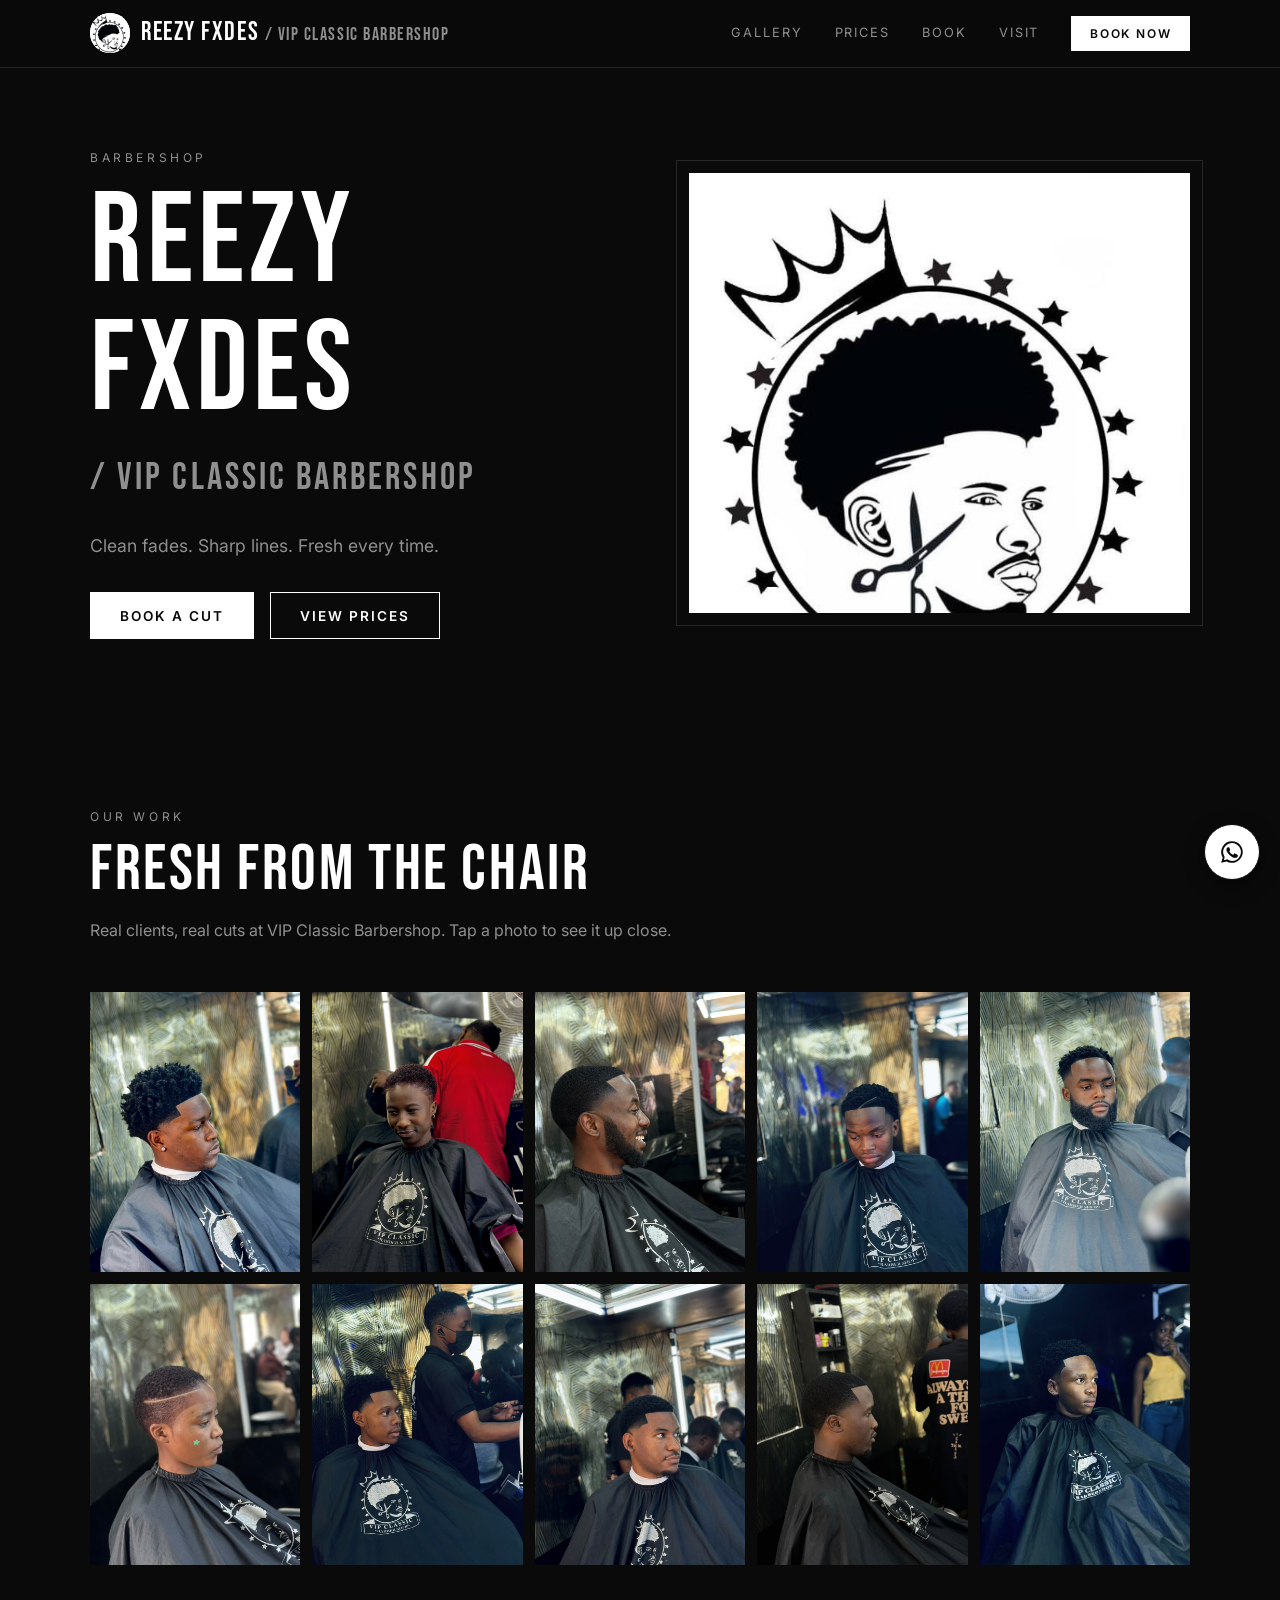
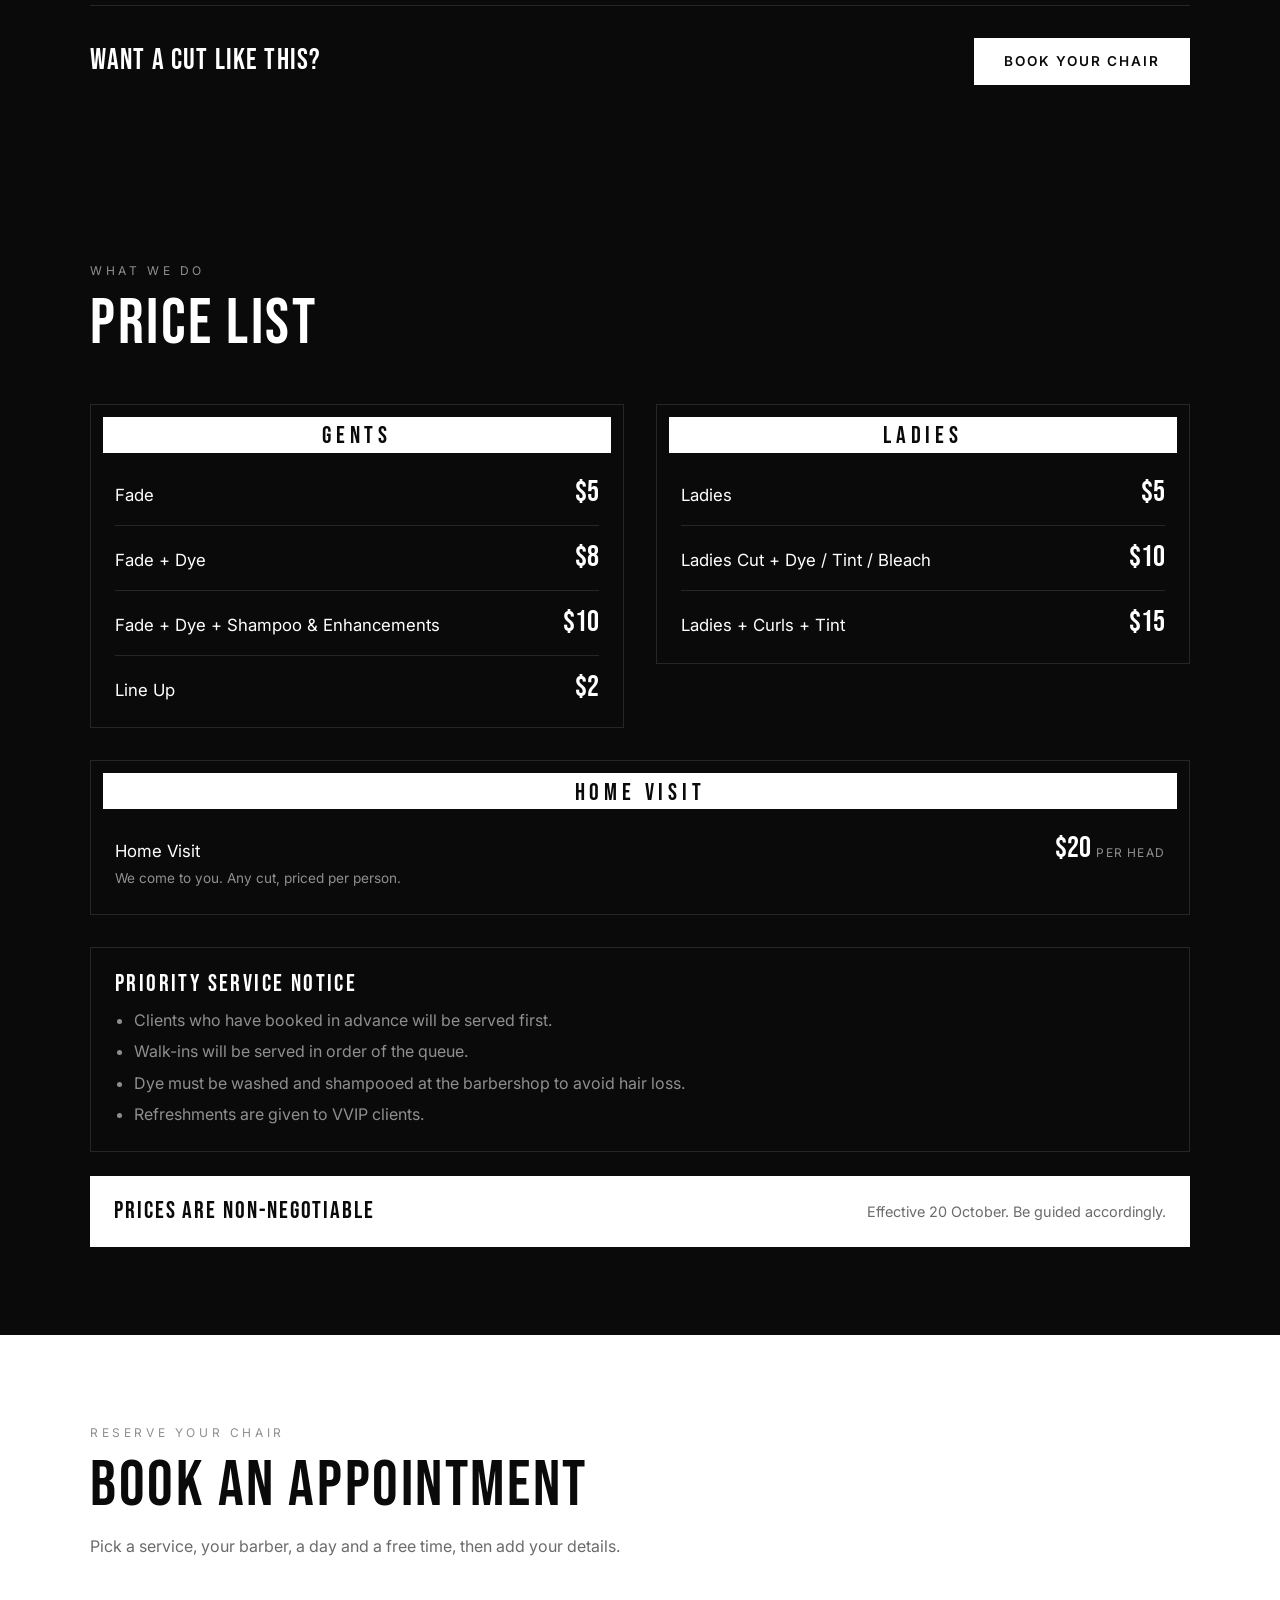
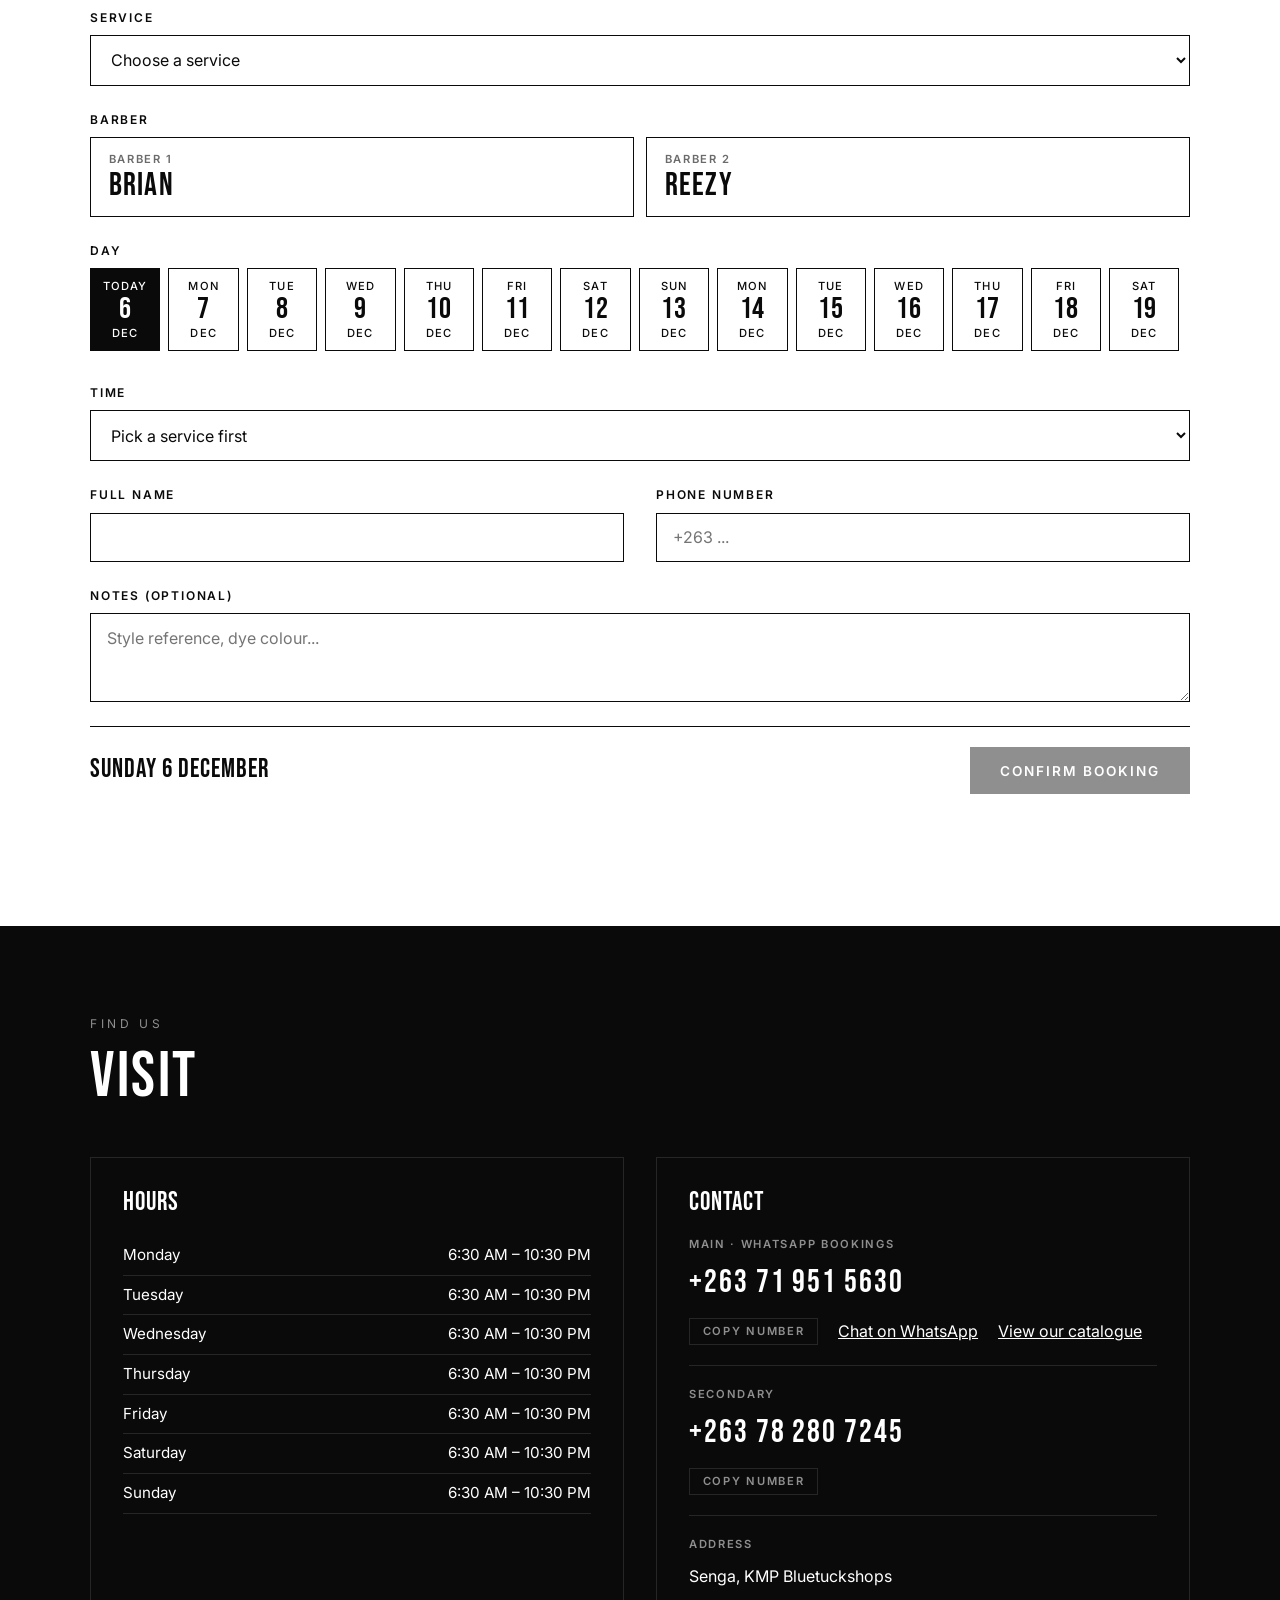
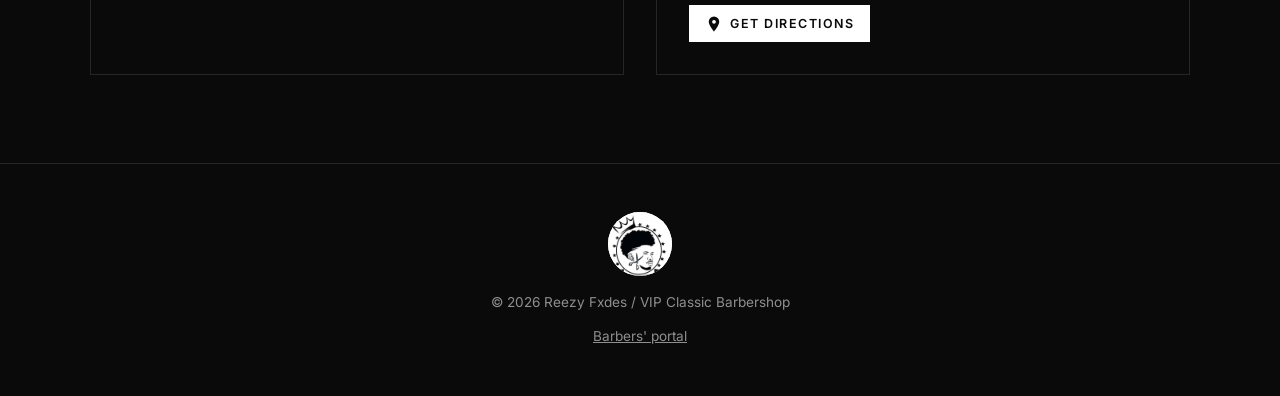
==== commit fbacd24b: "Add Home Visit at $20 per head Shows in the price list and booking menu. Choosing it makes the clien" ====
--- a/index.html
+++ b/index.html
@@ -174,6 +174,10 @@
 /* Services */
 .price-groups { display: grid; grid-template-columns: 1fr 1fr; gap: 2rem; align-items: start; }
 .price-group { border: 1px solid var(--line); padding: 0.75rem 1.5rem 0.5rem; min-width: 0; }
+/* A group left alone on the last row (Home Visit) spans the full width */
+.price-group:last-child:nth-child(odd) { grid-column: 1 / -1; }
+.service__note { display: block; color: var(--grey); font-size: 0.85rem; margin-top: 0.2rem; }
+.service__unit { font-family: var(--body); font-size: 0.75rem; letter-spacing: 0.1em; text-transform: uppercase; color: var(--grey); margin-left: 0.35rem; }
 .price-group__title {
   font-size: 1.5rem; letter-spacing: 0.2em; text-align: center;
   background: var(--white); color: var(--black); padding: 0.45rem 1rem 0.3rem; margin: 0 -0.75rem 0.5rem;
@@ -469,7 +473,7 @@
           <input id="phone" name="phone" type="tel" autocomplete="tel" placeholder="+263 ...">
         </div>
         <div class="field full">
-          <label class="label" for="notes">Notes (optional)</label>
+          <label class="label" for="notes" id="notes-label">Notes (optional)</label>
           <textarea id="notes" name="notes" rows="3" placeholder="Style reference, dye colour..."></textarea>
         </div>
 
@@ -581,6 +585,9 @@
   { group: "Ladies", name: "Ladies", price: 5, minutes: 45 },
   { group: "Ladies", name: "Ladies Cut + Dye / Tint / Bleach", price: 10, minutes: 60 },
   { group: "Ladies", name: "Ladies + Curls + Tint", price: 15, minutes: 60 },
+  // Home visit: the barber travels to the client, so it blocks the barber for longer
+  { group: "Home Visit", name: "Home Visit", price: 20, unit: "per head", minutes: 120,
+    note: "We come to you. Any cut, priced per person.", needsAddress: true },
 ];
 const CURRENCY = "$";
 // Open every day 6:30am – 10:30pm. A booking must finish by closing time.
@@ -594,7 +601,7 @@
 // ==== End of settings ====
 
 const $ = (id) => document.getElementById(id);
-const serviceLabel = (s) => (s.price == null ? s.name : `${s.name} (${formatPrice(s.price)})`);
+const serviceLabel = (s) => (s.price == null ? s.name : `${s.name} (${formatPrice(s.price)}${s.unit ? " " + s.unit : ""})`);
 const DAY_NAMES = ["Sunday", "Monday", "Tuesday", "Wednesday", "Thursday", "Friday", "Saturday"];
 const formatPrice = (p) => (p == null ? "TBA" : CURRENCY + p);
 const pad = (n) => String(n).padStart(2, "0");
@@ -629,13 +636,13 @@
 let store = null;                  // db collection, when the viewer has it
 let canWrite = false;
 
-// Price list + service dropdown, grouped (Gents, Ladies)
+// Price list + service dropdown, grouped (Gents, Ladies, Home Visit)
 [...new Set(SERVICES.map((s) => s.group))].forEach((group) => {
   const items = SERVICES.filter((s) => s.group === group);
   const box = document.createElement("div");
   box.className = "price-group";
   box.innerHTML = `<h3 class="price-group__title">${esc(group)}</h3><ul class="services">${items
-    .map((s) => `<li class="service"><span class="service__name">${esc(s.name)}</span><span class="service__price">${formatPrice(s.price)}</span></li>`)
+    .map((s) => `<li class="service"><span class="service__name">${esc(s.name)}${s.note ? `<span class="service__note">${esc(s.note)}</span>` : ""}</span><span class="service__price">${formatPrice(s.price)}${s.unit ? `<span class="service__unit">${esc(s.unit)}</span>` : ""}</span></li>`)
     .join("")}</ul>`;
   $("services-list").appendChild(box);
 
@@ -751,7 +758,14 @@
 
 // Form fields
 const field = (id) => $(id).value.trim();
-$("service").addEventListener("change", () => { state.service = $("service").value; renderSlots(); update(); });
+// Home visits need the client's address: the notes box becomes a required address box
+const needsAddress = () => !!(SERVICES.find((s) => serviceLabel(s) === state.service) || {}).needsAddress;
+function renderNotesField() {
+  const home = needsAddress();
+  $("notes-label").textContent = home ? "Your address (where we should come)" : "Notes (optional)";
+  $("notes").placeholder = home ? "House number, street, area, and any directions" : "Style reference, dye colour...";
+}
+$("service").addEventListener("change", () => { state.service = $("service").value; renderNotesField(); renderSlots(); update(); });
 ["name", "phone", "notes"].forEach((id) => $(id).addEventListener("input", update));
 
 function missing() {
@@ -762,6 +776,7 @@
   if (!state.time) m.push("a time");
   if (!field("name")) m.push("your name");
   if (!field("phone")) m.push("your phone number");
+  if (needsAddress() && !field("notes")) m.push("your address");
   return m;
 }
 
@@ -776,7 +791,7 @@
     `Date: ${longDate(state.date)}`,
     `Time: ${to12h(state.time)}`,
   ];
-  if (field("notes")) lines.push(`Notes: ${field("notes")}`);
+  if (field("notes")) lines.push(`${needsAddress() ? "Address" : "Notes"}: ${field("notes")}`);
   return `https://wa.me/${WHATSAPP_NUMBER}?text=${encodeURIComponent(lines.join("\n"))}`;
 }
 
@@ -821,9 +836,9 @@
   $("done-text").textContent = text;
   const rows = [
     ["Service", state.service], ["Barber", state.barber],
-    ["Date", longDate(state.date)], ["Time", to12h(state.time)], ["Where", ADDRESS],
+    ["Date", longDate(state.date)], ["Time", to12h(state.time)], ["Where", needsAddress() ? field("notes") : ADDRESS],
   ];
-  $("done-details").innerHTML = rows.map(([k, v]) => `<dt>${k}</dt><dd>${esc(v)}${k === "Where"
+  $("done-details").innerHTML = rows.map(([k, v]) => `<dt>${k}</dt><dd>${esc(v)}${k === "Where" && !needsAddress()
     ? ` · <a href="${esc(directionsUrl())}" target="_blank" rel="noopener">Get directions</a>` : ""}</dd>`).join("");
   $("done-info").hidden = mode !== "saved";
   $("done").querySelector(".done__check").textContent = mode === "saved" ? "✓" : "!";
@@ -851,7 +866,7 @@
     `UID:${Date.now()}@reezyfxdes`, `DTSTART;TZID=Africa/Harare:${stamp(h, mi)}`,
     `DTEND;TZID=Africa/Harare:${stamp(Math.floor(end / 60), end % 60)}`,
     `SUMMARY:${state.service} with ${state.barber} - Reezy Fxdes`,
-    `LOCATION:${ADDRESS}`, `DESCRIPTION:Booked at Reezy Fxdes / VIP Classic Barbershop. WhatsApp +263719515630`,
+    `LOCATION:${(needsAddress() ? field("notes") : ADDRESS).replace(/[\r\n]+/g, ", ").replace(/([,;])/g, "\\$1")}`, `DESCRIPTION:Booked at Reezy Fxdes / VIP Classic Barbershop. WhatsApp +263719515630`,
     "BEGIN:VALARM", "TRIGGER:-PT30M", "ACTION:DISPLAY", "DESCRIPTION:Haircut in 30 minutes", "END:VALARM",
     "END:VEVENT", "END:VCALENDAR",
   ].join("\r\n");
@@ -913,6 +928,7 @@
 $("done-new").addEventListener("click", () => {
   $("booking-form").reset();
   state.service = ""; state.time = "";
+  renderNotesField();
   $("done").hidden = true;
   $("booking-form").hidden = false;
   renderSlots();
@@ -952,6 +968,7 @@
   $("name").value = c.name || "";
   $("phone").value = c.phone || "";
   if ([...$("service").options].some((o) => o.value === c.service)) { $("service").value = c.service; state.service = c.service; }
+  renderNotesField();
   if (BARBERS.includes(c.barber)) state.barber = c.barber;
   renderBarbers();
   const free = state.date && slotsFor(state.date).includes(c.time) && !isTaken(state.date, c.time);
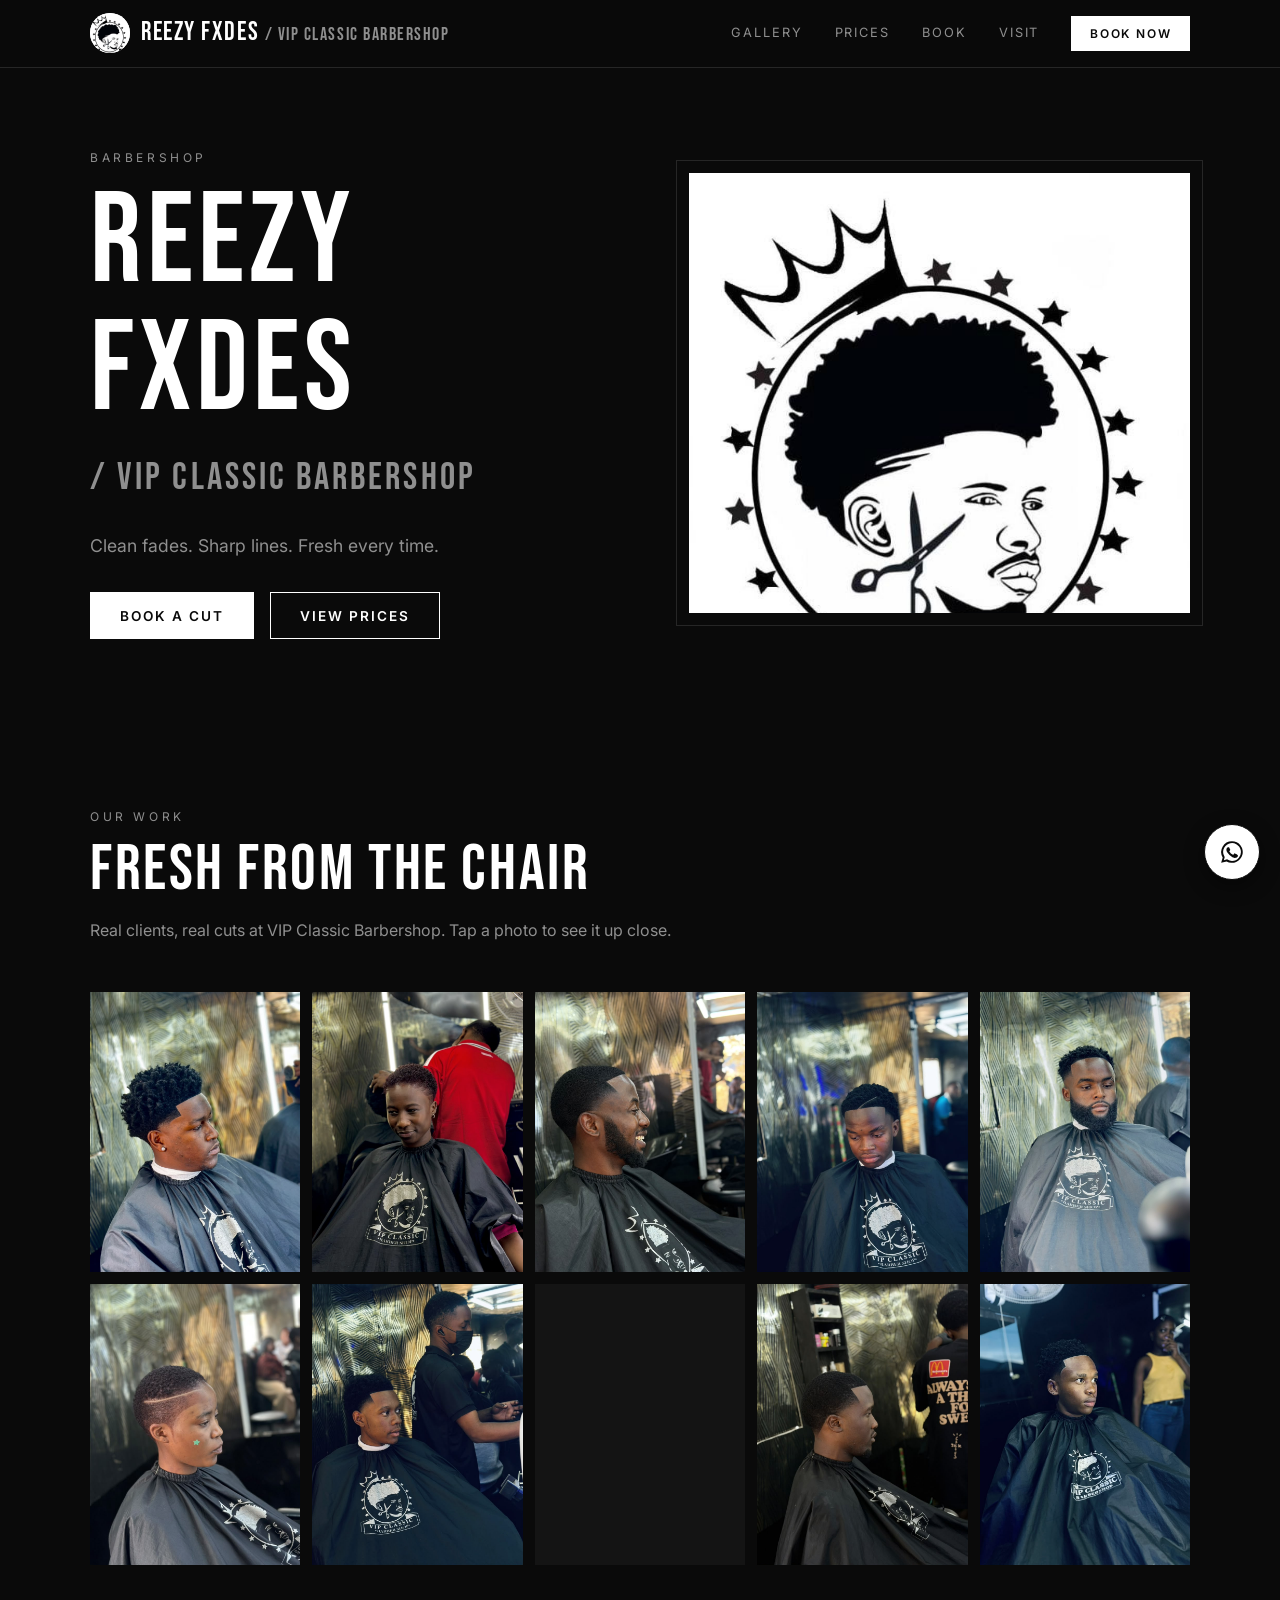
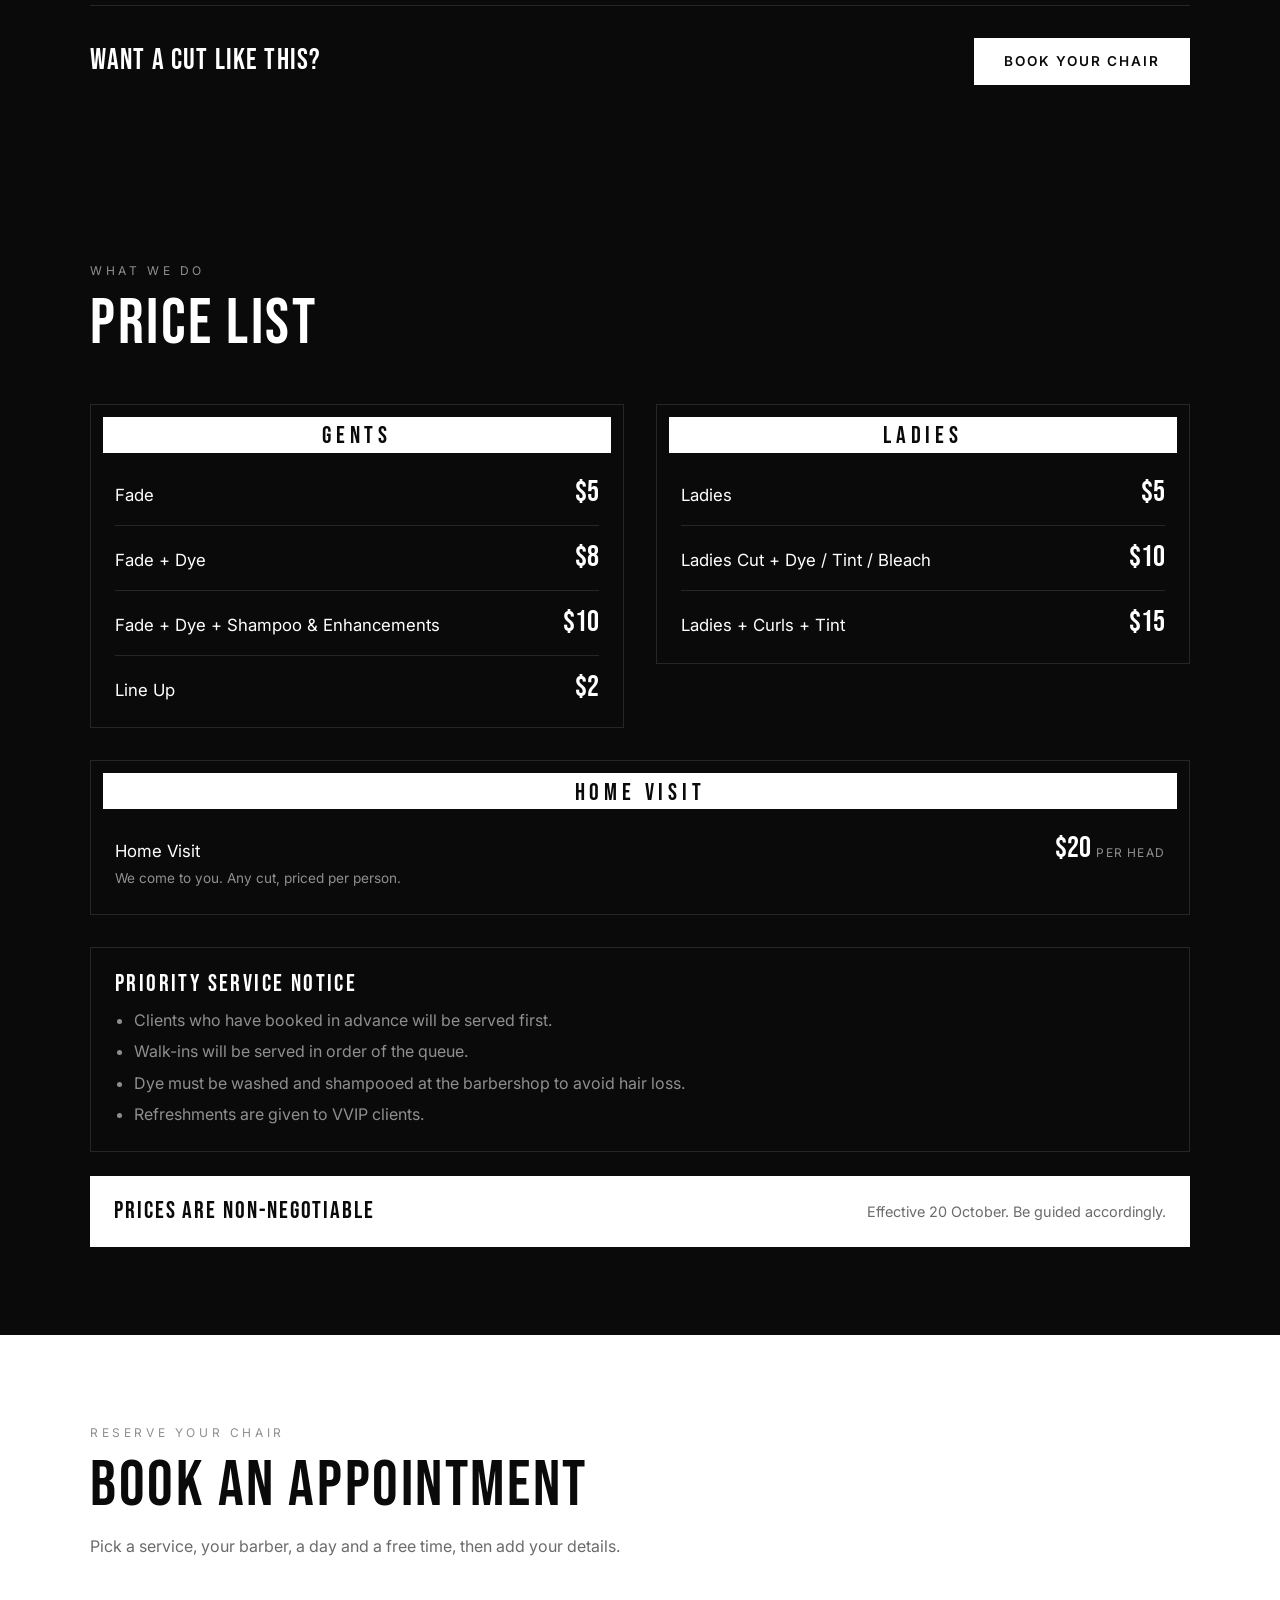
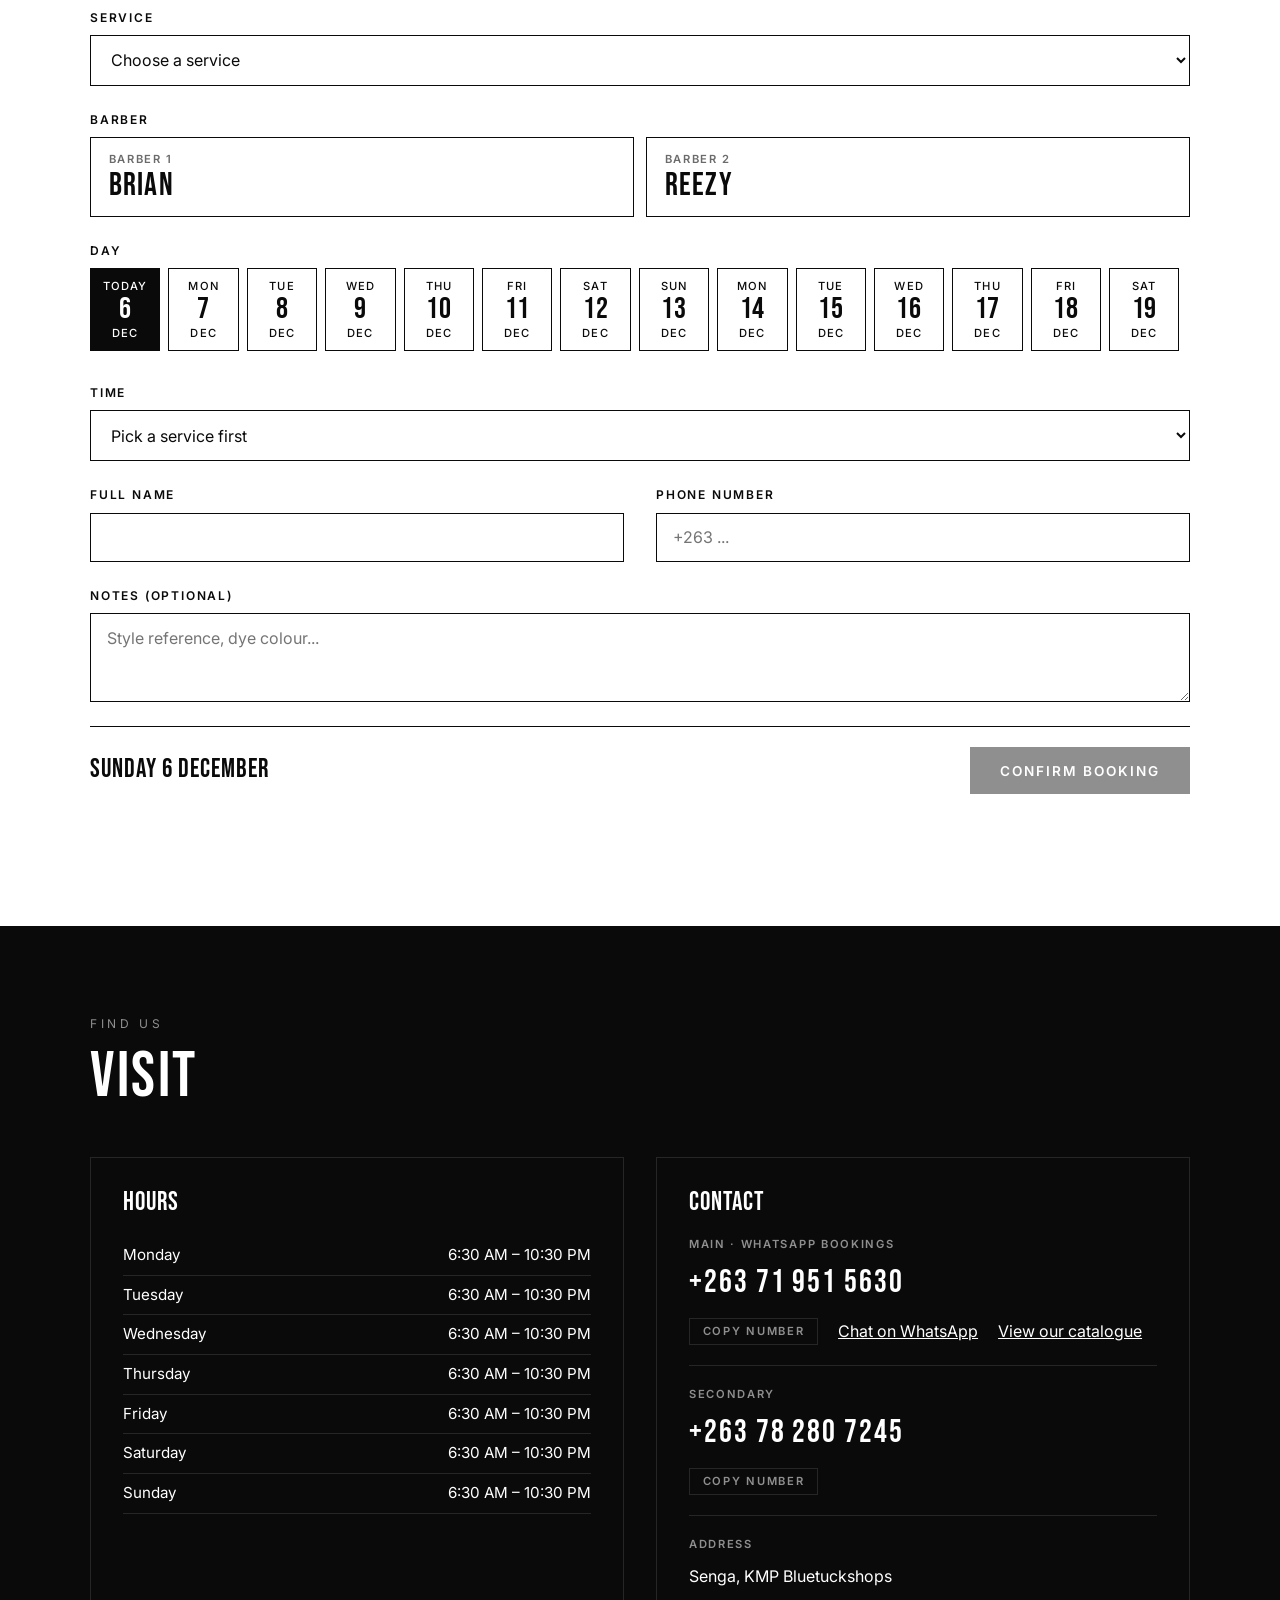
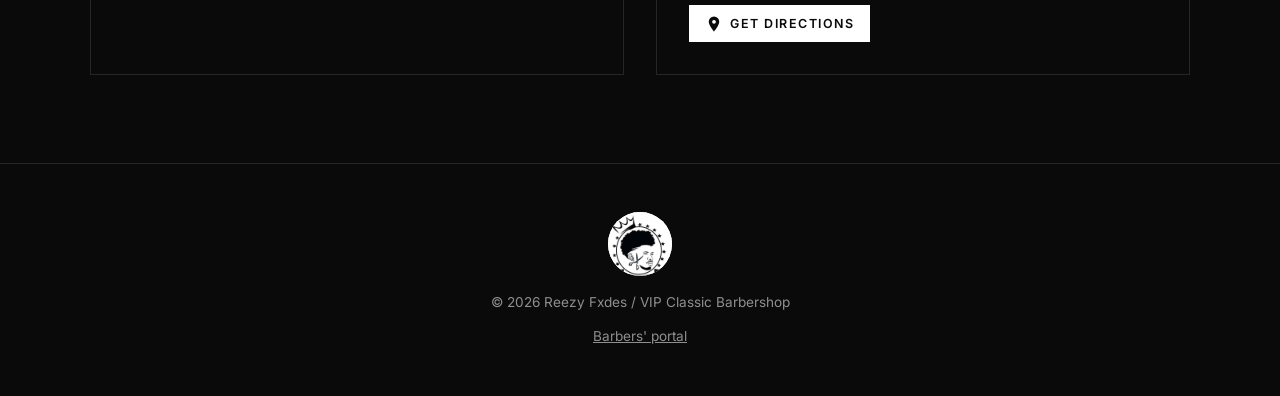
==== commit 446112d2: "Add Settings and a Home/Reports/Settings menu to the portal Barbers can add, caption, reorder and re" ====
--- a/index.html
+++ b/index.html
@@ -230,6 +230,16 @@
 .barber[aria-pressed="true"] { background: var(--black); color: var(--white); }
 .barber[aria-pressed="true"] span { color: var(--grey); }
 
+/* "The other barber is free" prompt under the time picker */
+.suggest {
+  border: 1px solid var(--black); background: var(--black); color: var(--white);
+  padding: 1rem 1.1rem; display: grid; gap: 0.8rem; margin-top: 0.25rem;
+}
+.suggest__text { font-size: 0.95rem; line-height: 1.45; }
+.suggest__text strong { font-weight: 600; }
+.suggest .btn { justify-self: start; }
+@media (max-width: 760px) { .suggest .btn { justify-self: stretch; } }
+
 .rebook {
   display: flex; flex-wrap: wrap; justify-content: space-between; align-items: center; gap: 1rem 2rem;
   border: 1px solid var(--black); padding: 1.25rem 1.5rem; margin-bottom: 2rem;
@@ -462,6 +472,10 @@
         <div class="field full">
           <label class="label" for="time">Time</label>
           <select id="time" name="time"></select>
+          <div class="suggest" id="suggest" role="status" hidden>
+            <p class="suggest__text" id="suggest-text"></p>
+            <button type="button" class="btn btn--small" id="suggest-switch"></button>
+          </div>
         </div>
 
         <div class="field">
@@ -575,9 +589,10 @@
 // Empty = bookings are sent by WhatsApp only, with no portal or reminders.
 // The Claude demo page cannot reach Google, so it stays on the WhatsApp-only flow.
 const BACKEND_URL = window.claude ? "" : "https://script.google.com/macros/s/AKfycbzcOgP2GrweLuP1FigC4o43Knu_ZRdmL_4yKzIONT617YdVdZlv6OtuzDCqZVZgeNah/exec";
-// Prices from the shop's price list (effective 20 October).
+// Prices from the shop's price list (effective 20 October). These are the built-in defaults:
+// once the barbers save a price list in the portal's Settings, the website uses that instead.
 // minutes = how long the service takes; a booking blocks the barber for that long.
-const SERVICES = [
+let SERVICES = [
   { group: "Gents", name: "Fade", price: 5, minutes: 45 },
   { group: "Gents", name: "Fade + Dye", price: 8, minutes: 60 },
   { group: "Gents", name: "Fade + Dye + Shampoo & Enhancements", price: 10, minutes: 60 },
@@ -592,7 +607,7 @@
 const CURRENCY = "$";
 // Open every day 6:30am – 10:30pm. A booking must finish by closing time.
 const OPEN = { open: "06:30", close: "22:30", label: "6:30 AM – 10:30 PM" };
-const HOURS = { 0: OPEN, 1: OPEN, 2: OPEN, 3: OPEN, 4: OPEN, 5: OPEN, 6: OPEN };
+let HOURS = { 0: OPEN, 1: OPEN, 2: OPEN, 3: OPEN, 4: OPEN, 5: OPEN, 6: OPEN };
 // Start times are offered every 15 minutes, so a 45-minute cut leaves no gap before the next client
 const START_STEP = 15;
 // Length assumed for bookings saved before services had their own length
@@ -624,10 +639,16 @@
 
 // True if the chosen barber already has a booking that overlaps this start time and length
 function isTaken(date, time, minutes = serviceMinutes(state.service)) {
-  if (!state.barber) return false;
+  return !!state.barber && isBusy(state.barber, date, time, minutes);
+}
+// The other barbers who are free for this whole booking
+function freeOthers(date, time, minutes = serviceMinutes(state.service)) {
+  return BARBERS.filter((name) => name !== state.barber && !isBusy(name, date, time, minutes));
+}
+function isBusy(barber, date, time, minutes = serviceMinutes(state.service)) {
   const start = toMinutes(time), end = start + minutes;
   for (const b of booked.values()) {
-    if (b.date !== date || b.barber !== state.barber) continue;
+    if (b.date !== date || b.barber !== barber) continue;
     const bStart = toMinutes(b.time), bEnd = bStart + (Number(b.minutes) || DEFAULT_MINUTES);
     if (start < bEnd && bStart < end) return true;
   }
@@ -636,29 +657,43 @@
 let store = null;                  // db collection, when the viewer has it
 let canWrite = false;
 
-// Price list + service dropdown, grouped (Gents, Ladies, Home Visit)
-[...new Set(SERVICES.map((s) => s.group))].forEach((group) => {
-  const items = SERVICES.filter((s) => s.group === group);
-  const box = document.createElement("div");
-  box.className = "price-group";
-  box.innerHTML = `<h3 class="price-group__title">${esc(group)}</h3><ul class="services">${items
-    .map((s) => `<li class="service"><span class="service__name">${esc(s.name)}${s.note ? `<span class="service__note">${esc(s.note)}</span>` : ""}</span><span class="service__price">${formatPrice(s.price)}${s.unit ? `<span class="service__unit">${esc(s.unit)}</span>` : ""}</span></li>`)
-    .join("")}</ul>`;
-  $("services-list").appendChild(box);
-
-  const og = document.createElement("optgroup");
-  og.label = group;
-  items.forEach((s) => og.appendChild(new Option(serviceLabel(s), serviceLabel(s))));
-  $("service").appendChild(og);
-});
+// Price list + service dropdown, grouped (Gents, Ladies, Home Visit, ...)
+function renderServices() {
+  $("services-list").innerHTML = "";
+  const sel = $("service");
+  while (sel.options.length > 1 || sel.querySelector("optgroup")) sel.removeChild(sel.lastChild);
+  [...new Set(SERVICES.map((s) => s.group))].forEach((group) => {
+    const items = SERVICES.filter((s) => s.group === group);
+    const box = document.createElement("div");
+    box.className = "price-group";
+    box.innerHTML = `<h3 class="price-group__title">${esc(group)}</h3><ul class="services">${items
+      .map((s) => `<li class="service"><span class="service__name">${esc(s.name)}${s.note ? `<span class="service__note">${esc(s.note)}</span>` : ""}</span><span class="service__price">${formatPrice(s.price)}${s.unit ? `<span class="service__unit">${esc(s.unit)}</span>` : ""}</span></li>`)
+      .join("")}</ul>`;
+    $("services-list").appendChild(box);
+
+    const og = document.createElement("optgroup");
+    og.label = group;
+    items.forEach((s) => og.appendChild(new Option(serviceLabel(s), serviceLabel(s))));
+    sel.appendChild(og);
+  });
+  // Keep the client's choice if it still exists after a price list update
+  if (state.service && SERVICES.some((s) => serviceLabel(s) === state.service)) sel.value = state.service;
+  else { state.service = ""; sel.value = ""; }
+}
+renderServices();
 
 // Hours
-[1, 2, 3, 4, 5, 6, 0].forEach((d) => {
-  const h = HOURS[d];
-  const li = document.createElement("li");
-  li.innerHTML = `<span>${DAY_NAMES[d]}</span><span>${h ? esc(h.label || `${h.open} – ${h.close}`) : "Closed"}</span>`;
-  $("hours-list").appendChild(li);
-});
+const hoursLabel = (h) => h.label || `${to12h(h.open)} – ${to12h(h.close)}`;
+function renderHours() {
+  $("hours-list").innerHTML = "";
+  [1, 2, 3, 4, 5, 6, 0].forEach((d) => {
+    const h = HOURS[d];
+    const li = document.createElement("li");
+    li.innerHTML = `<span>${DAY_NAMES[d]}</span><span>${h ? esc(hoursLabel(h)) : "Closed"}</span>`;
+    $("hours-list").appendChild(li);
+  });
+}
+renderHours();
 
 // Start times on a day that leave room for a booking of this length before closing
 function slotsFor(date, minutes = serviceMinutes(state.service)) {
@@ -731,14 +766,58 @@
   sel.add(first);
   if (!state.service) { first.text = "Pick a service first"; state.time = ""; return; }
   if (!state.date) { first.text = "Pick a day first"; return; }
-  if (!state.barber) { first.text = "Pick a barber first"; state.time = ""; return; }
-  const free = slotsFor(state.date).filter((t) => !isTaken(state.date, t));
-  if (!free.length) { first.text = `${state.barber} is fully booked on this day`; state.time = ""; return; }
-  first.text = "Choose a time";
-  free.forEach((t) => sel.add(new Option(to12h(t), t)));
-  if (state.time && !free.includes(state.time)) state.time = "";
+  if (!state.barber) { first.text = "Pick a barber first"; state.time = ""; renderSuggest(); return; }
+  // Every time at least one barber is free. Times the chosen barber is busy say who is free instead.
+  const shown = [];
+  let mineFree = 0;
+  slotsFor(state.date).forEach((t) => {
+    if (!isTaken(state.date, t)) { mineFree++; shown.push(t); sel.add(new Option(to12h(t), t)); return; }
+    const others = freeOthers(state.date, t);
+    if (others.length) { shown.push(t); sel.add(new Option(`${to12h(t)} · ${others[0]} is free`, t)); }
+  });
+  first.text = !shown.length ? "Fully booked on this day" : mineFree ? "Choose a time" : `${state.barber} is fully booked · times with other barbers`;
+  if (state.time && !shown.includes(state.time)) state.time = "";
   sel.value = state.time;
-}
+  renderSuggest();
+}
+
+// Push the client to another barber when theirs is busy at the time they want (or all day)
+let suggestTo = "";
+function renderSuggest() {
+  const box = $("suggest");
+  suggestTo = "";
+  if (state.service && state.date && state.barber) {
+    if (state.time && isTaken(state.date, state.time)) {
+      const others = freeOthers(state.date, state.time);
+      if (others.length) {
+        suggestTo = others[0];
+        $("suggest-text").innerHTML = `<strong>${esc(state.barber)}</strong> is busy with another client at ${esc(to12h(state.time))}. ` +
+          `<strong>${esc(suggestTo)}</strong> is free at that time, so you can keep your time by booking with ${esc(suggestTo)}.`;
+        $("suggest-switch").textContent = `Book with ${suggestTo} at ${to12h(state.time)}`;
+      }
+    } else if (!state.time) {
+      const day = slotsFor(state.date);
+      const mineFree = day.some((t) => !isTaken(state.date, t));
+      const alt = !mineFree && BARBERS.find((name) => name !== state.barber && day.some((t) => !isBusy(name, state.date, t)));
+      if (alt) {
+        suggestTo = alt;
+        $("suggest-text").innerHTML = `<strong>${esc(state.barber)}</strong> is fully booked on this day. ` +
+          `<strong>${esc(alt)}</strong> still has free times.`;
+        $("suggest-switch").textContent = `See ${alt}'s free times`;
+      }
+    }
+  }
+  box.hidden = !suggestTo;
+}
+$("suggest-switch").addEventListener("click", () => {
+  if (!suggestTo) return;
+  state.barber = suggestTo;
+  $("form-error").textContent = "";
+  renderBarbers();
+  renderSlots();
+  update();
+  $("time").focus({ preventScroll: true });
+});
 
 // Keep free times current while the page is open (other clients book, barbers cancel)
 setInterval(() => { if ($("done").hidden) loadBackendSlots(state.date); }, 60000);
@@ -754,7 +833,7 @@
     if (state.date === date) { renderSlots(); update(); }
   } catch { /* offline or backend down: times show as free; the backend still refuses double bookings */ }
 }
-$("time").addEventListener("change", () => { state.time = $("time").value; update(); });
+$("time").addEventListener("change", () => { state.time = $("time").value; renderSuggest(); update(); });
 
 // Form fields
 const field = (id) => $(id).value.trim();
@@ -801,7 +880,7 @@
 function update() {
   const parts = [state.service, state.barber && `with ${state.barber}`, state.date && longDate(state.date), state.time && to12h(state.time)].filter(Boolean);
   $("summary").textContent = parts.length ? parts.join(" · ") : "Choose a service, barber, day and time";
-  const ready = missing().length === 0;
+  const ready = missing().length === 0 && !isTaken(state.date, state.time);
   const send = $("send");
   send.href = ready ? waLink() : "#book";
   send.setAttribute("aria-disabled", String(!ready));
@@ -883,8 +962,11 @@
   }
   if (isTaken(state.date, state.time)) {
     e.preventDefault();
-    $("form-error").textContent = `${state.barber} was just booked at that time. Pick another free time.`;
-    state.time = "";
+    const others = freeOthers(state.date, state.time);
+    $("form-error").textContent = others.length
+      ? `${state.barber} is busy at that time. Book with ${others[0]} to keep your time, or pick another time.`
+      : `${state.barber} is busy at that time. Pick another free time.`;
+    if (!others.length) state.time = "";
     renderSlots();
     update();
     return;
@@ -918,8 +1000,12 @@
   if (res && res.ok) { booked.set(key, booking); showDone("saved"); }
   else if (res && res.error === "taken") {
     booked.set(key, booking);
-    $("form-error").textContent = `${booking.barber} was just booked at that time. Pick another free time.`;
-    state.time = "";
+    // Keep the time if another barber is free then, so the client can switch with one tap
+    const others = freeOthers(booking.date, booking.time);
+    $("form-error").textContent = others.length
+      ? `${booking.barber} was just booked at that time. ${others[0]} is free then. Tap "Book with ${others[0]}" above.`
+      : `${booking.barber} was just booked at that time. Pick another free time.`;
+    if (!others.length) state.time = "";
     renderSlots();
     update();
   } else showDone("fallback");
@@ -983,12 +1069,20 @@
   renderRebook();
 });
 
+// Gallery photos saved from the portal's Settings replace the built-in ones
+function renderGallery(photos) {
+  $("gallery-list").innerHTML = photos.map((p) => `<li><a class="gallery__link" href="${esc(p.src)}">` +
+    `<img src="${esc(p.src)}" alt="${esc(p.caption)}" width="810" height="1080" loading="lazy" decoding="async" referrerpolicy="no-referrer">` +
+    `<span class="gallery__cap">${esc(p.caption)}</span></a></li>`).join("");
+  $("gallery").hidden = !photos.length;
+}
+
 // Gallery viewer: tap a photo for full screen; arrows, keyboard and swipe move between photos.
 // Without JavaScript (or <dialog> support) the links simply open the photo.
 (() => {
   const box = $("lightbox");
   if (!box || typeof box.showModal !== "function") return;
-  const links = [...document.querySelectorAll("#gallery-list .gallery__link")];
+  let links = [];
   let at = 0;
   function show(i) {
     at = (i + links.length) % links.length;
@@ -999,7 +1093,14 @@
     $("lightbox-count").textContent = `${at + 1} / ${links.length}`;
     new Image().src = links[(at + 1) % links.length].href;   // preload the next photo
   }
-  links.forEach((a, i) => a.addEventListener("click", (e) => { e.preventDefault(); show(i); box.showModal(); }));
+  $("gallery-list").addEventListener("click", (e) => {
+    const a = e.target.closest(".gallery__link");
+    if (!a) return;
+    e.preventDefault();
+    links = [...document.querySelectorAll("#gallery-list .gallery__link")];
+    show(links.indexOf(a));
+    box.showModal();
+  });
   $("lightbox-prev").addEventListener("click", () => show(at - 1));
   $("lightbox-next").addEventListener("click", () => show(at + 1));
   $("lightbox-close").addEventListener("click", () => box.close());
@@ -1058,6 +1159,38 @@
 update();
 loadBackendSlots(state.date);
 
+// Price list, gallery and opening hours edited in the portal's Settings.
+// The last copy is remembered on this phone so a repeat visit shows it straight away.
+const CONFIG_KEY = "reezy:config";
+function applyConfig(cfg) {
+  if (!cfg || typeof cfg !== "object") return;
+  if (Array.isArray(cfg.services) && cfg.services.length) { SERVICES = cfg.services; renderServices(); renderNotesField(); }
+  if (cfg.hours && typeof cfg.hours === "object") {
+    HOURS = {};
+    for (let d = 0; d < 7; d++) HOURS[d] = cfg.hours[d] || null;
+    renderHours();
+    renderDays();
+    if (state.date && !$("days").querySelector(`[data-date="${state.date}"]`)) {
+      const first = $("days").querySelector(".day");
+      state.date = first ? first.dataset.date : "";
+      state.time = "";
+      renderDays();
+    }
+  }
+  if (Array.isArray(cfg.gallery)) renderGallery(cfg.gallery);
+  renderSlots();
+  renderRebook();
+  update();
+}
+if (BACKEND_URL) {
+  try { applyConfig(JSON.parse(localStorage.getItem(CONFIG_KEY) || "null")); } catch { /* nothing remembered */ }
+  fetch(`${BACKEND_URL}?action=config`).then((r) => r.json()).then((res) => {
+    if (!res || !res.ok || !res.config) return;
+    applyConfig(res.config);
+    try { localStorage.setItem(CONFIG_KEY, JSON.stringify(res.config)); } catch { /* storage blocked */ }
+  }).catch(() => { /* offline: built-in prices and photos stay */ });
+}
+
 // The barbers' portal is a separate page on the public website, not part of the Claude demo
 if (window.claude) $("portal-link").hidden = true;
 
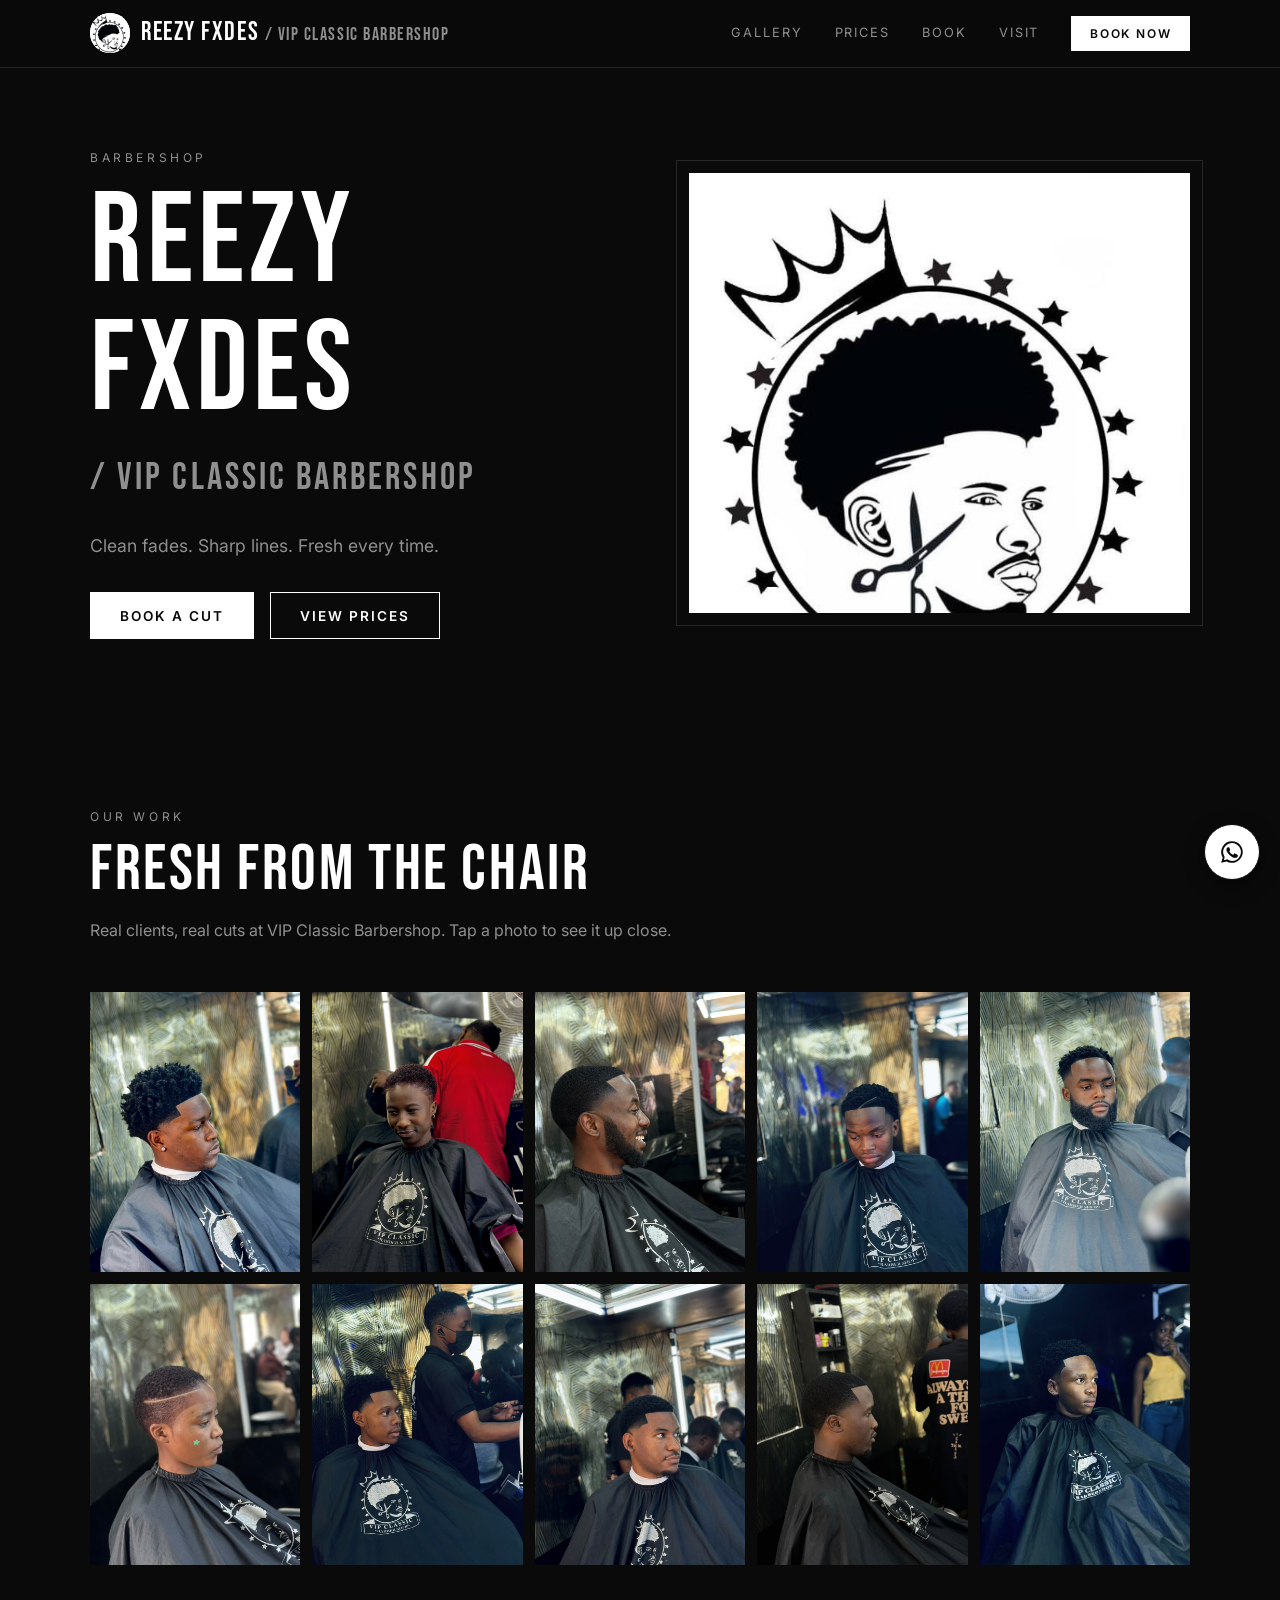
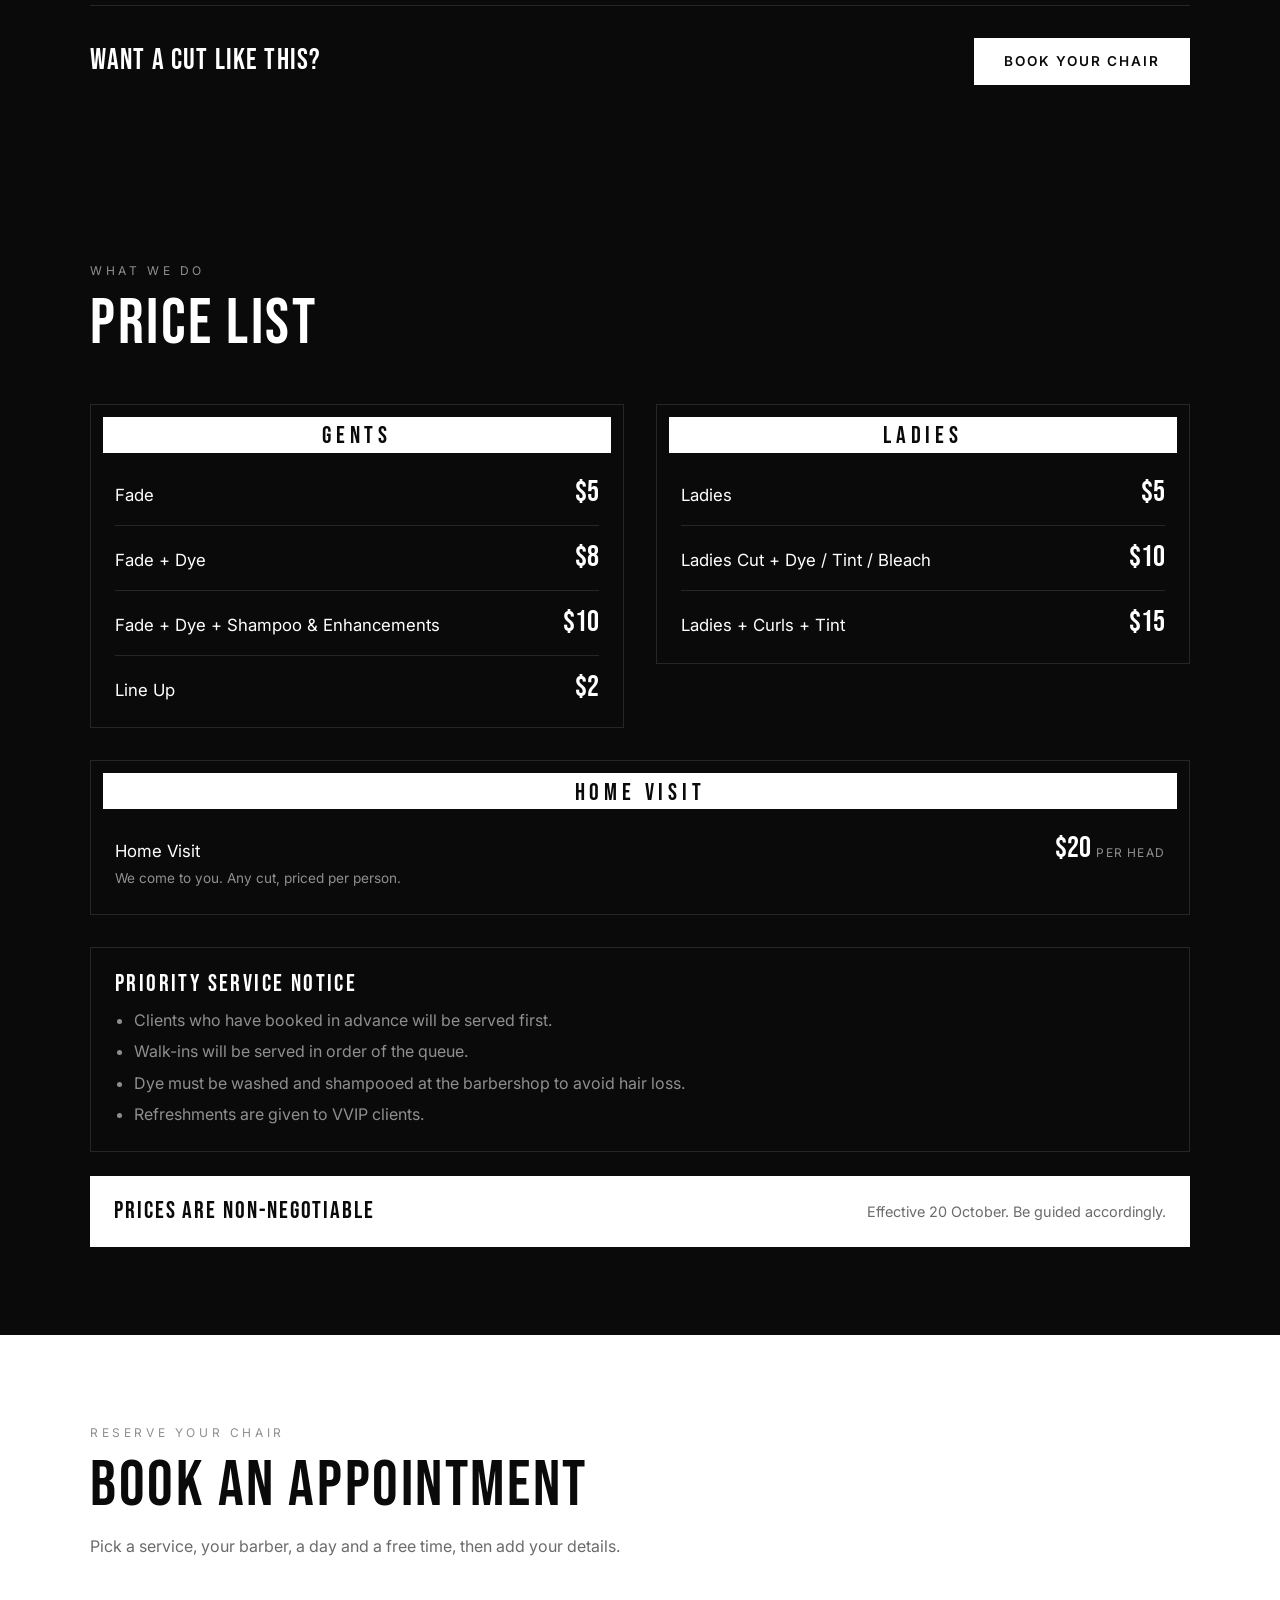
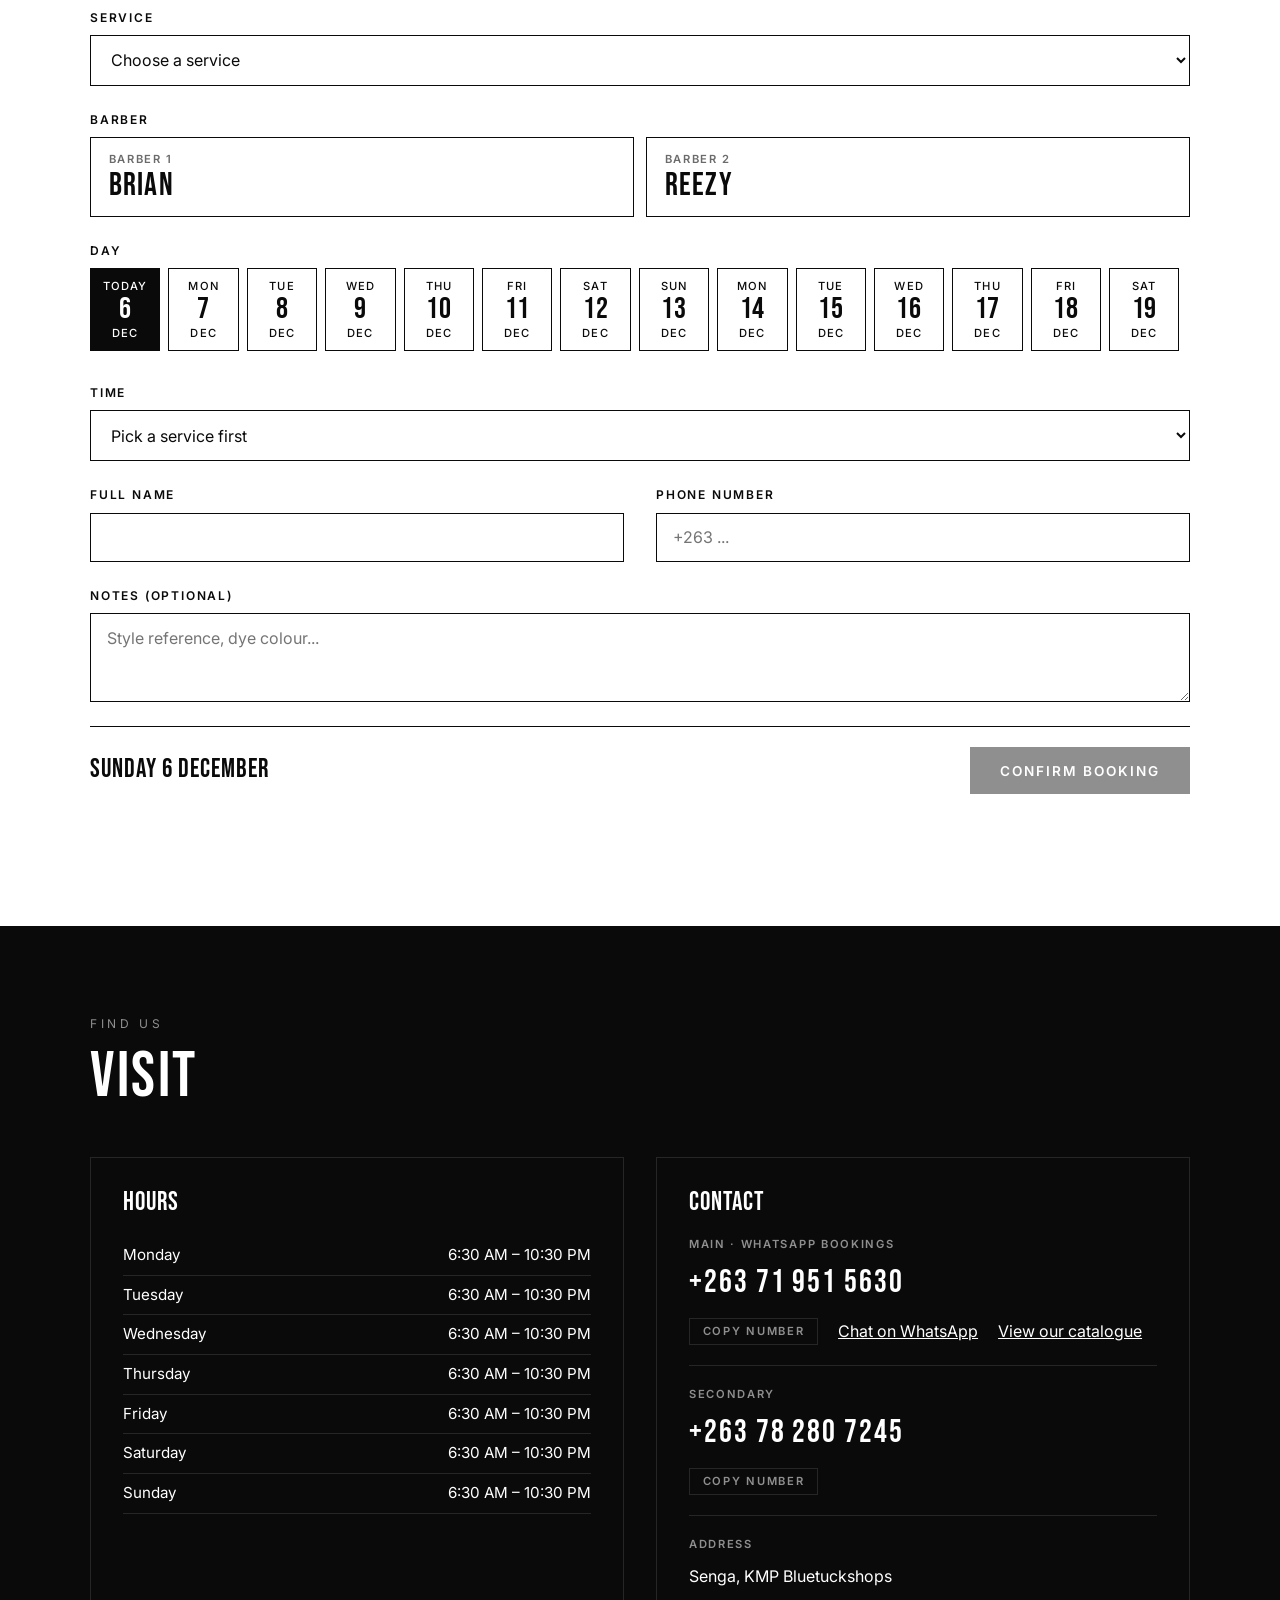
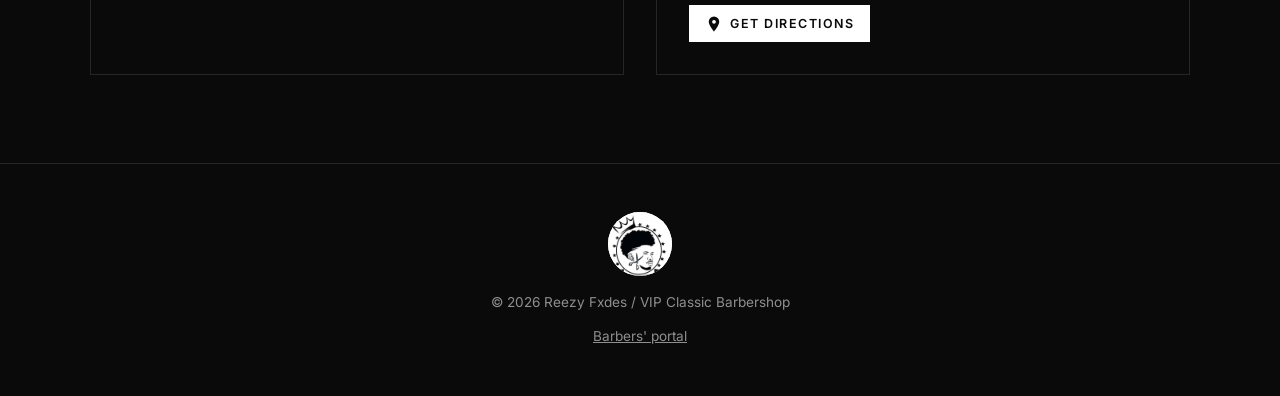
==== commit 1a0e9d18: "Serve the site at reezyfxdes.co.zw Co-Authored-By: Claude Opus 5.5 <noreply@anthropic.com>" ====
--- a/index.html
+++ b/index.html
@@ -4,11 +4,11 @@
 <meta charset="utf-8">
 <meta name="viewport" content="width=device-width, initial-scale=1, viewport-fit=cover">
 <meta name="description" content="Book your cut at Reezy Fxdes / VIP Classic Barbershop. Open daily 6:30am – 10:30pm in Senga, KMP Bluetuckshops. Pick a free time and confirm on WhatsApp.">
-<link rel="canonical" href="https://elpatronzw.github.io/REEZY_Fxdes/">
+<link rel="canonical" href="https://reezyfxdes.co.zw/">
 <meta property="og:title" content="Reezy Fxdes / VIP Classic Barbershop">
 <meta property="og:description" content="Book your cut at Reezy Fxdes / VIP Classic Barbershop. Open daily 6:30am – 10:30pm in Senga, KMP Bluetuckshops. Pick a free time and confirm on WhatsApp.">
-<meta property="og:image" content="https://elpatronzw.github.io/REEZY_Fxdes/assets/logo.jpeg">
-<meta property="og:url" content="https://elpatronzw.github.io/REEZY_Fxdes/">
+<meta property="og:image" content="https://reezyfxdes.co.zw/assets/logo.jpeg">
+<meta property="og:url" content="https://reezyfxdes.co.zw/">
 <meta property="og:type" content="website">
 <link rel="icon" href="assets/logo.jpeg">
 <title>Reezy Fxdes</title>
